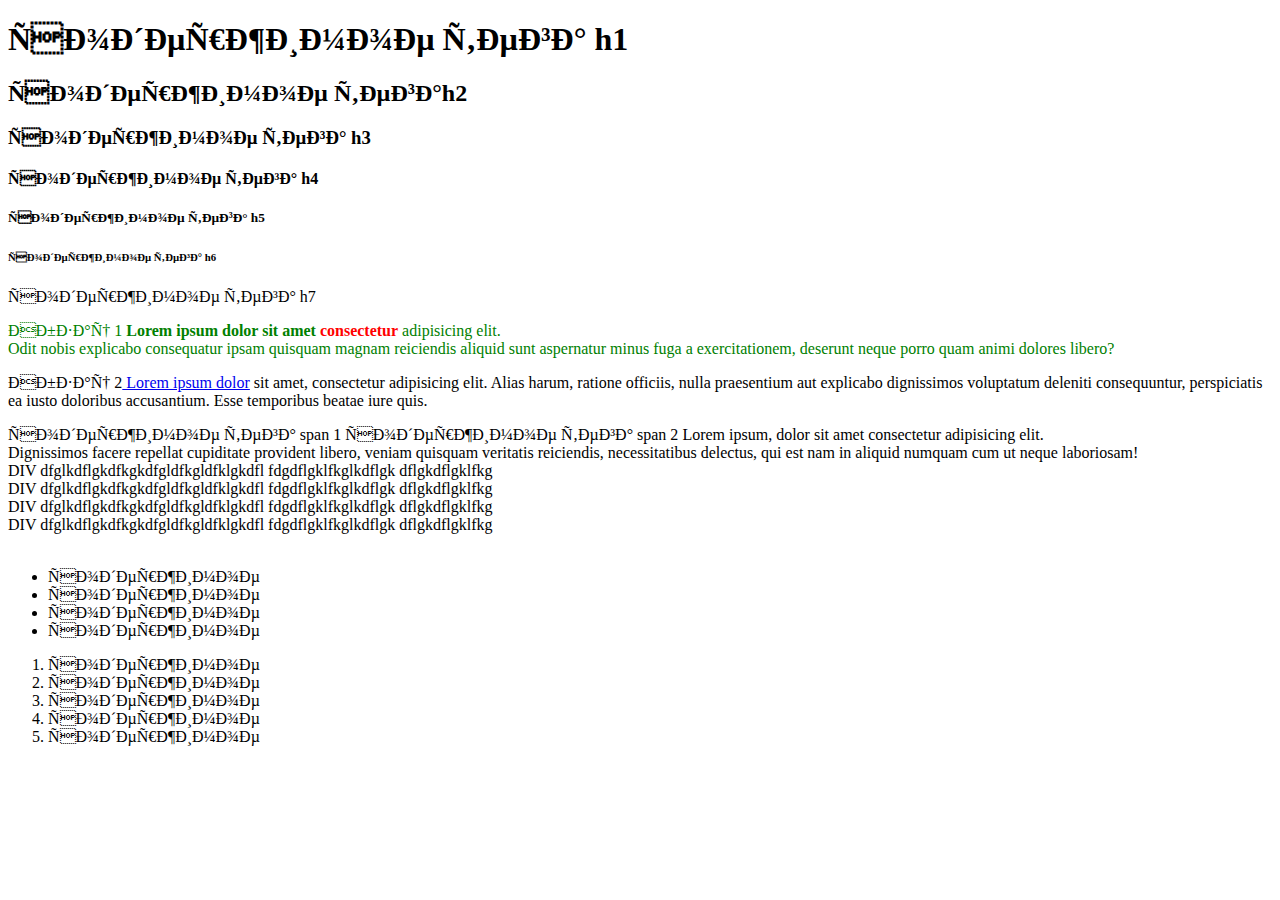
==== index.html @ 4f3d5e9c "first commit" ====
<!DOCTYPE html>

<html lang="ru">

  <head>
    <title>Знакрмство с HTML тегамию Часть 2</title>
    <meta http-equiv="content-type"content="text/html;charset=UTF-8/ ">
  </head>

  <body>
    
    <h1>содержимое тега h1</h1>
    <h2>содержимое тегаh2 </h2>
    <h3> содержимое тега h3</h3>
    <h4>содержимое тега h4 </h4>
    <h5>содержимое тега h5 </h5>
    <h6>содержимое тега h6 </h6>
    <h7>содержимое тега h7 </h7>

    <p style="color: green">Абзац 1 <b>Lorem ipsum dolor sit amet</b> <span style="color:red;font-weight: 900;">consectetur</span> adipisicing elit.<br/> Odit nobis explicabo consequatur ipsam quisquam magnam reiciendis aliquid sunt aspernatur minus fuga a exercitationem, deserunt neque porro quam animi dolores libero?</p>
    <p>Абзац 2<a target="_blank" href="http://google.com"> Lorem ipsum dolor</a> sit amet, consectetur adipisicing elit. Alias harum, ratione officiis, nulla praesentium aut explicabo dignissimos voluptatum deleniti consequuntur, perspiciatis ea iusto doloribus accusantium. Esse temporibus beatae iure quis.</p>
     
    <span>содержимое тега span 1</span>
    <span>содержимое тега span 2</span>
    <span>Lorem ipsum, dolor sit amet consectetur adipisicing elit.<br/> Dignissimos facere repellat cupiditate provident libero, veniam quisquam veritatis reiciendis, necessitatibus delectus, qui est nam in aliquid numquam cum ut neque laboriosam!</span>
  
    <div>DIV dfglkdflgkdfkgkdfgldfkgldfklgkdfl fdgdflgklfkglkdflgk dflgkdflgklfkg</div>
    <div>DIV dfglkdflgkdfkgkdfgldfkgldfklgkdfl fdgdflgklfkglkdflgk dflgkdflgklfkg</div>
    <div>DIV dfglkdflgkdfkgkdfgldfkgldfklgkdfl fdgdflgklfkglkdflgk dflgkdflgklfkg</div>
    <div>DIV dfglkdflgkdfkgkdfgldfkgldfklgkdfl fdgdflgklfkglkdflgk dflgkdflgklfkg</div>

    <img src="img/ford-focus-rs-limited-edition-2017-blue-1.webp"alt="" />  
  
    <ul>
      <li>содержимое</li>  
      <li>содержимое</li>
      <li>содержимое</li>
      <li>содержимое</li>
    </ul>
    <ol> 
      <li>содержимое</li>
      <li>содержимое</li>
      <li>содержимое</li>
      <li>содержимое</li>
      <li>содержимое</li>
    </ol>
  </body>
</html>
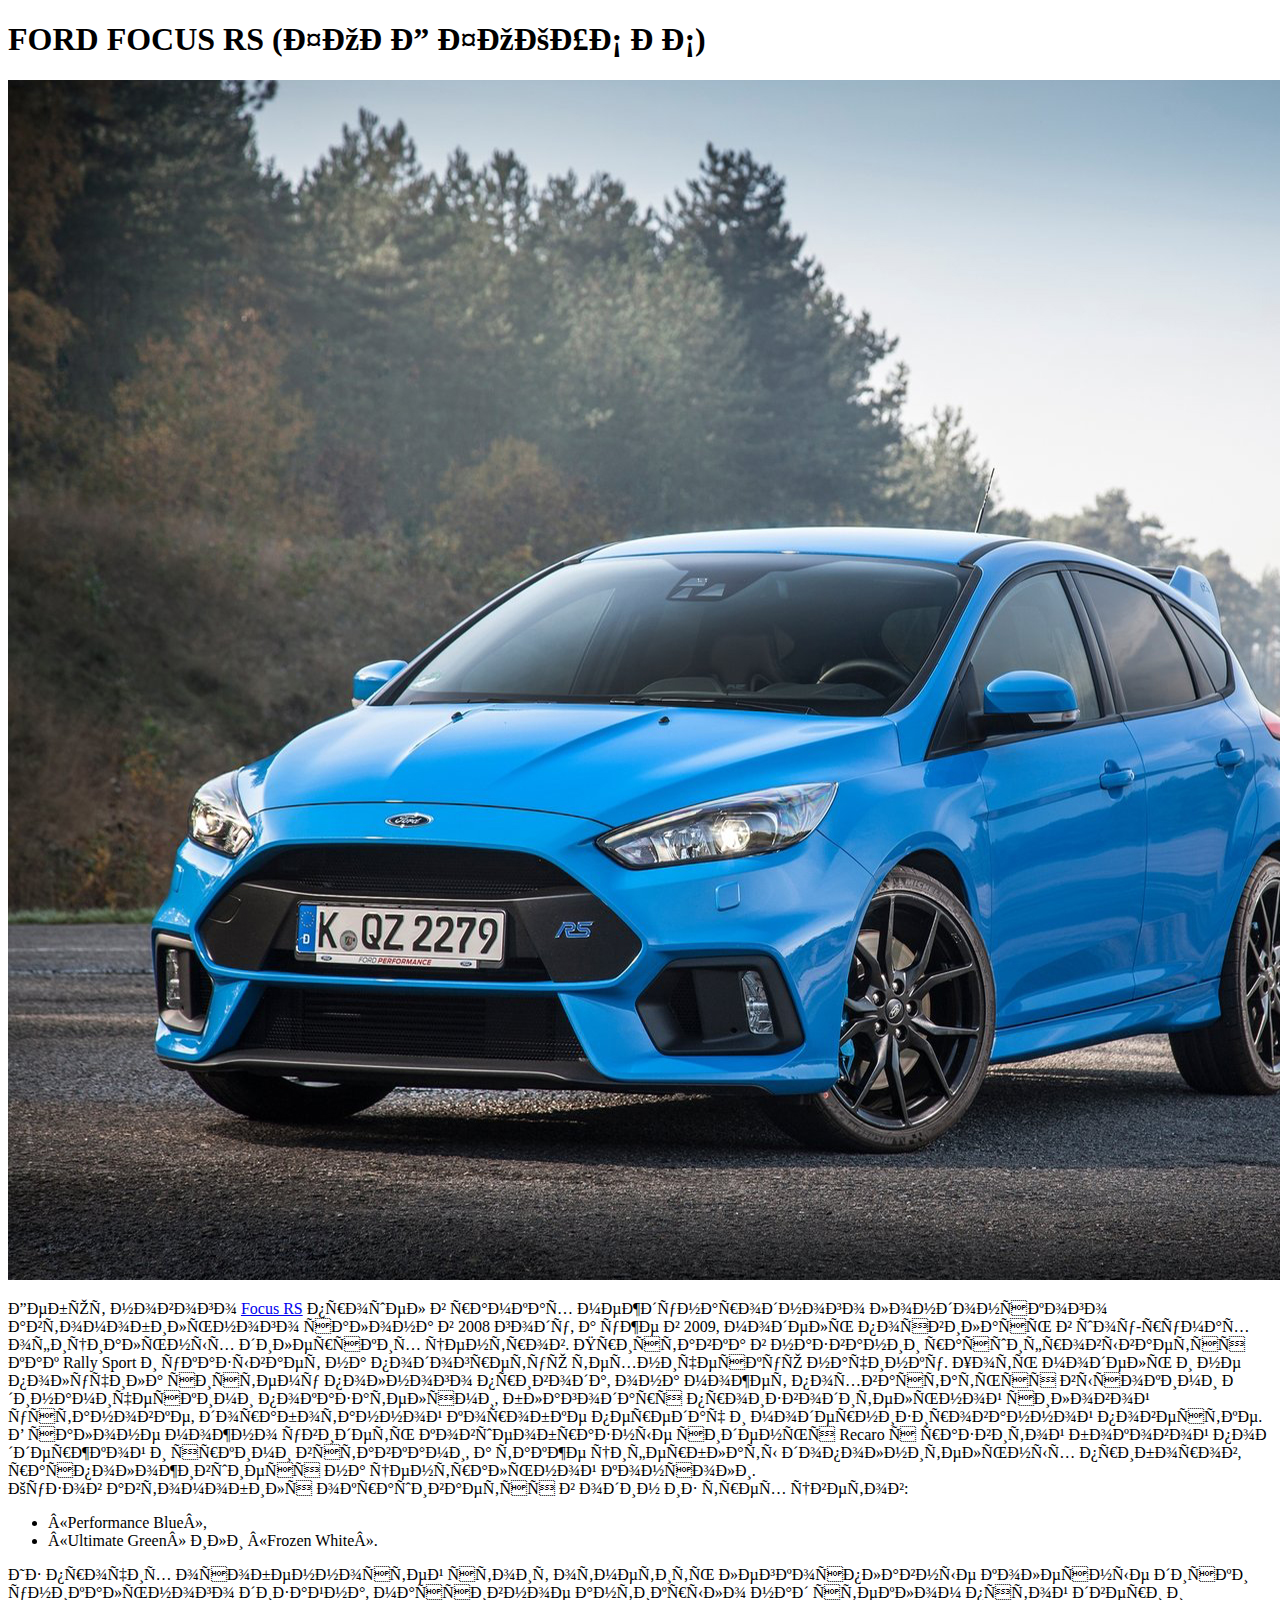
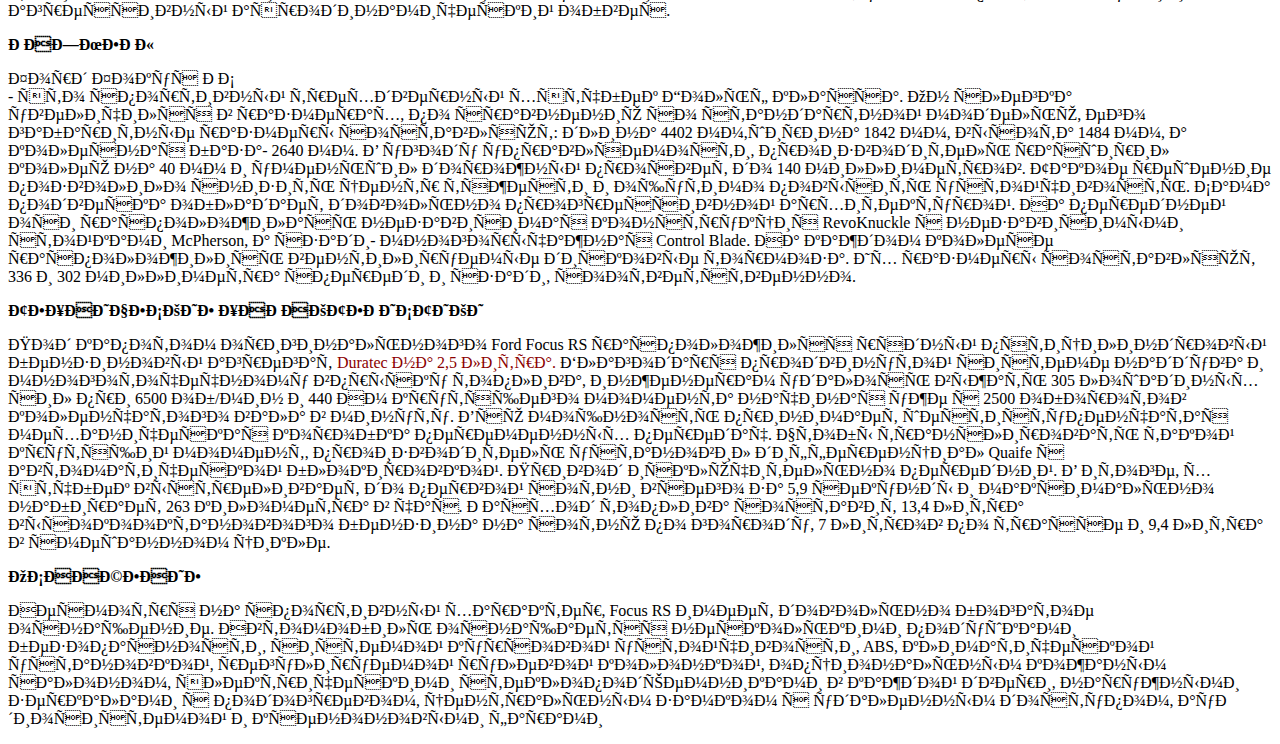
==== commit e64ff993: "Commit for Ford main page" ====
--- a/index.html
+++ b/index.html
@@ -1,48 +1,43 @@
+
 <!DOCTYPE html>
 
 <html lang="ru">
 
   <head>
-    <title>Знакрмство с HTML тегамию Часть 2</title>
+    
+    <title> Focus RS </title>
+
     <meta http-equiv="content-type"content="text/html;charset=UTF-8/ ">
   </head>
 
   <body>
+   <h1>FORD FOCUS RS (ФОРД ФОКУС РС) </h1>
     
-    <h1>содержимое тега h1</h1>
-    <h2>содержимое тегаh2 </h2>
-    <h3> содержимое тега h3</h3>
-    <h4>содержимое тега h4 </h4>
-    <h5>содержимое тега h5 </h5>
-    <h6>содержимое тега h6 </h6>
-    <h7>содержимое тега h7 </h7>
-
-    <p style="color: green">Абзац 1 <b>Lorem ipsum dolor sit amet</b> <span style="color:red;font-weight: 900;">consectetur</span> adipisicing elit.<br/> Odit nobis explicabo consequatur ipsam quisquam magnam reiciendis aliquid sunt aspernatur minus fuga a exercitationem, deserunt neque porro quam animi dolores libero?</p>
-    <p>Абзац 2<a target="_blank" href="http://google.com"> Lorem ipsum dolor</a> sit amet, consectetur adipisicing elit. Alias harum, ratione officiis, nulla praesentium aut explicabo dignissimos voluptatum deleniti consequuntur, perspiciatis ea iusto doloribus accusantium. Esse temporibus beatae iure quis.</p>
-     
-    <span>содержимое тега span 1</span>
-    <span>содержимое тега span 2</span>
-    <span>Lorem ipsum, dolor sit amet consectetur adipisicing elit.<br/> Dignissimos facere repellat cupiditate provident libero, veniam quisquam veritatis reiciendis, necessitatibus delectus, qui est nam in aliquid numquam cum ut neque laboriosam!</span>
-  
-    <div>DIV dfglkdflgkdfkgkdfgldfkgldfklgkdfl fdgdflgklfkglkdflgk dflgkdflgklfkg</div>
-    <div>DIV dfglkdflgkdfkgkdfgldfkgldfklgkdfl fdgdflgklfkglkdflgk dflgkdflgklfkg</div>
-    <div>DIV dfglkdflgkdfkgkdfgldfkgldfklgkdfl fdgdflgklfkglkdflgk dflgkdflgklfkg</div>
-    <div>DIV dfglkdflgkdfkgkdfgldfkgldfklgkdfl fdgdflgklfkglkdflgk dflgkdflgklfkg</div>
-
-    <img src="img/ford-focus-rs-limited-edition-2017-blue-1.webp"alt="" />  
-  
-    <ul>
-      <li>содержимое</li>  
-      <li>содержимое</li>
-      <li>содержимое</li>
-      <li>содержимое</li>
-    </ul>
-    <ol> 
-      <li>содержимое</li>
-      <li>содержимое</li>
-      <li>содержимое</li>
-      <li>содержимое</li>
-      <li>содержимое</li>
-    </ol>
-  </body>
-</html>
+    <img src="img/ford_focus-rs.jpg" >
+  <p>
+    <span>Дебют нового 
+      <a href="https://www.cargurus.com/Cars/l-Used-Ford-Focus-RS-Omaha-d2402_L20597"> Focus RS</a>
+    </span> 
+    прошел в рамках международного лондонского автомобильного салона в 2008 году, а уже в 2009, модель появилась в шоу-румах официальных дилерских центров. Приставка в названии расшифровывается как Rally Sport и указывает на подогретую техническую начинку. Хоть модель и не получила систему полного привода, она может похвастаться высокими динамическими показателями, благодаря производительной силовой установке, доработанной коробке передач и модернизированной повестке. В салоне можно увидеть ковшеобразные сиденья Recaro с развитой боковой поддержкой и яркими вставками, а также циферблаты дополнительных приборов, расположившиеся на центральной консоли.<br> Кузов автомобиля окрашивается в один из трех цветов: 
+  </p>
+  <ul>
+    <li>«Performance Blue»,</li>
+    <li> «Ultimate Green» или «Frozen White».</li>
+  </ul>
+      <p>
+        Из прочих особенностей стоит отметить легкосплавные колесные диски уникального дизайна, массивное антикрыло над стеклом пятой двери и агрессивный аэродинамический обвес.</span>
+      </p>
+    <b>РАЗМЕРЫ </b>
+   <p>
+      <section>Форд Фокус РС</section>- это спортивный трехдверный хэтчбек Гольф класса. Он слегка увеличился в размерах, по сравнению со стандартной моделью, его габаритные размеры составляют: длина 4402 мм,ширина 1842 мм, высота 1484 мм, а колесная база- 2640 мм. В угоду управляемости, производитель расширил колею на 40 мм и уменьшил дорожный просвет до 140 миллиметров. Такое решение позволило снизить центр тяжести и ощутимо повысить устойчивость. Сама подвеска обладает довольно прогрессивной архитектурой. На передней оси расположилась независимая конструкция RevoKnuckle с независимыми стойками McPherson, а сзади- многорычажная Control Blade. На каждом колесе расположились вентилируемые дисковые тормоза. Их размеры составляют 336 и 302 миллиметра спереди и сзади, соответственно.
+   </P>
+  <b>ТЕХНИЧЕСКИЕ ХАРАКТЕРИСТИКИ</b> 
+   <p>
+     Под капотом оригинального Ford Focus RS расположился рядный пятицилиндровый бензиновый агрегат <span style="color:darkred;"> Duratec на 2,5 литра.</span> Благодаря продвинутой системе наддува и многоточечному впрыску топлива, инженерам удалось выжать 305 лошадиных сил при 6500 об/мин и 440 Нм крутящего момента начиная уже с 2500 оборотов коленчатого вала в минуту. Всю мощность принимает шестиступенчатая механическая коробка переменных передач. Чтобы транслировать такой крутящий момент, производитель установил дифференциал Quaife с автоматической блокировкой. Привод исключительно передний. В итоге, хэтчбек выстреливает до первой сотни всего за 5,9 секунды и максимально набирает 263 километра в час. Расход топлива составит 13,4 литра высокооктанового бензина на сотню по городу, 7 литров по трассе и 9,4 литра в смешанном цикле.
+   </p>
+   <b>ОСНАЩЕНИЕ</b>
+   <p>
+      Несмотря на спортивный характер, Focus RS имеет довольно богатое оснащение. Автомобиль оснащается несколькими подушками безопасности, системой курсовой устойчивости, ABS, климатической установкой, регулируемой рулевой колонкой, опциональным кожаным салоном, электрическими стеклоподъемниками в каждой двери, наружными зеркалами с подогревом, центральным замком с удаленным доступом, аудиосистемой и ксеноновыми фарами
+    </p>
+</body> 
+ </html>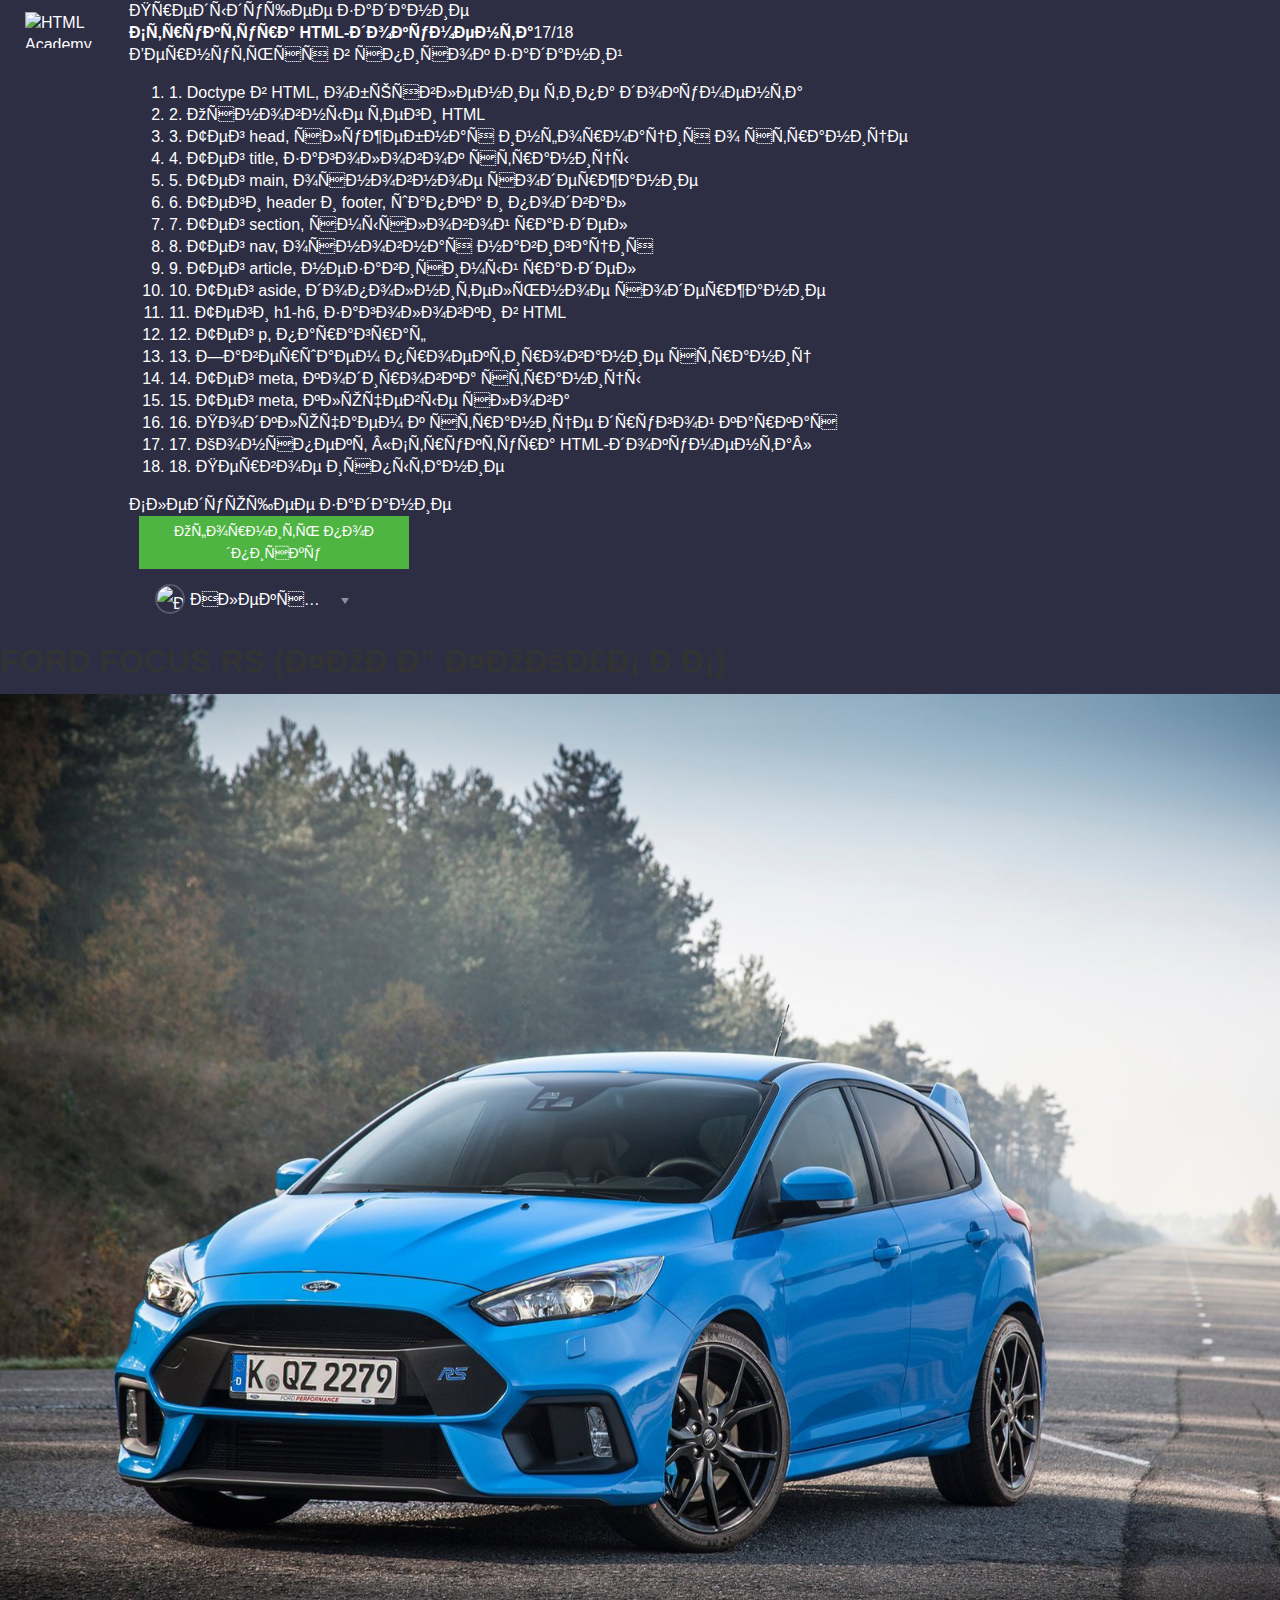
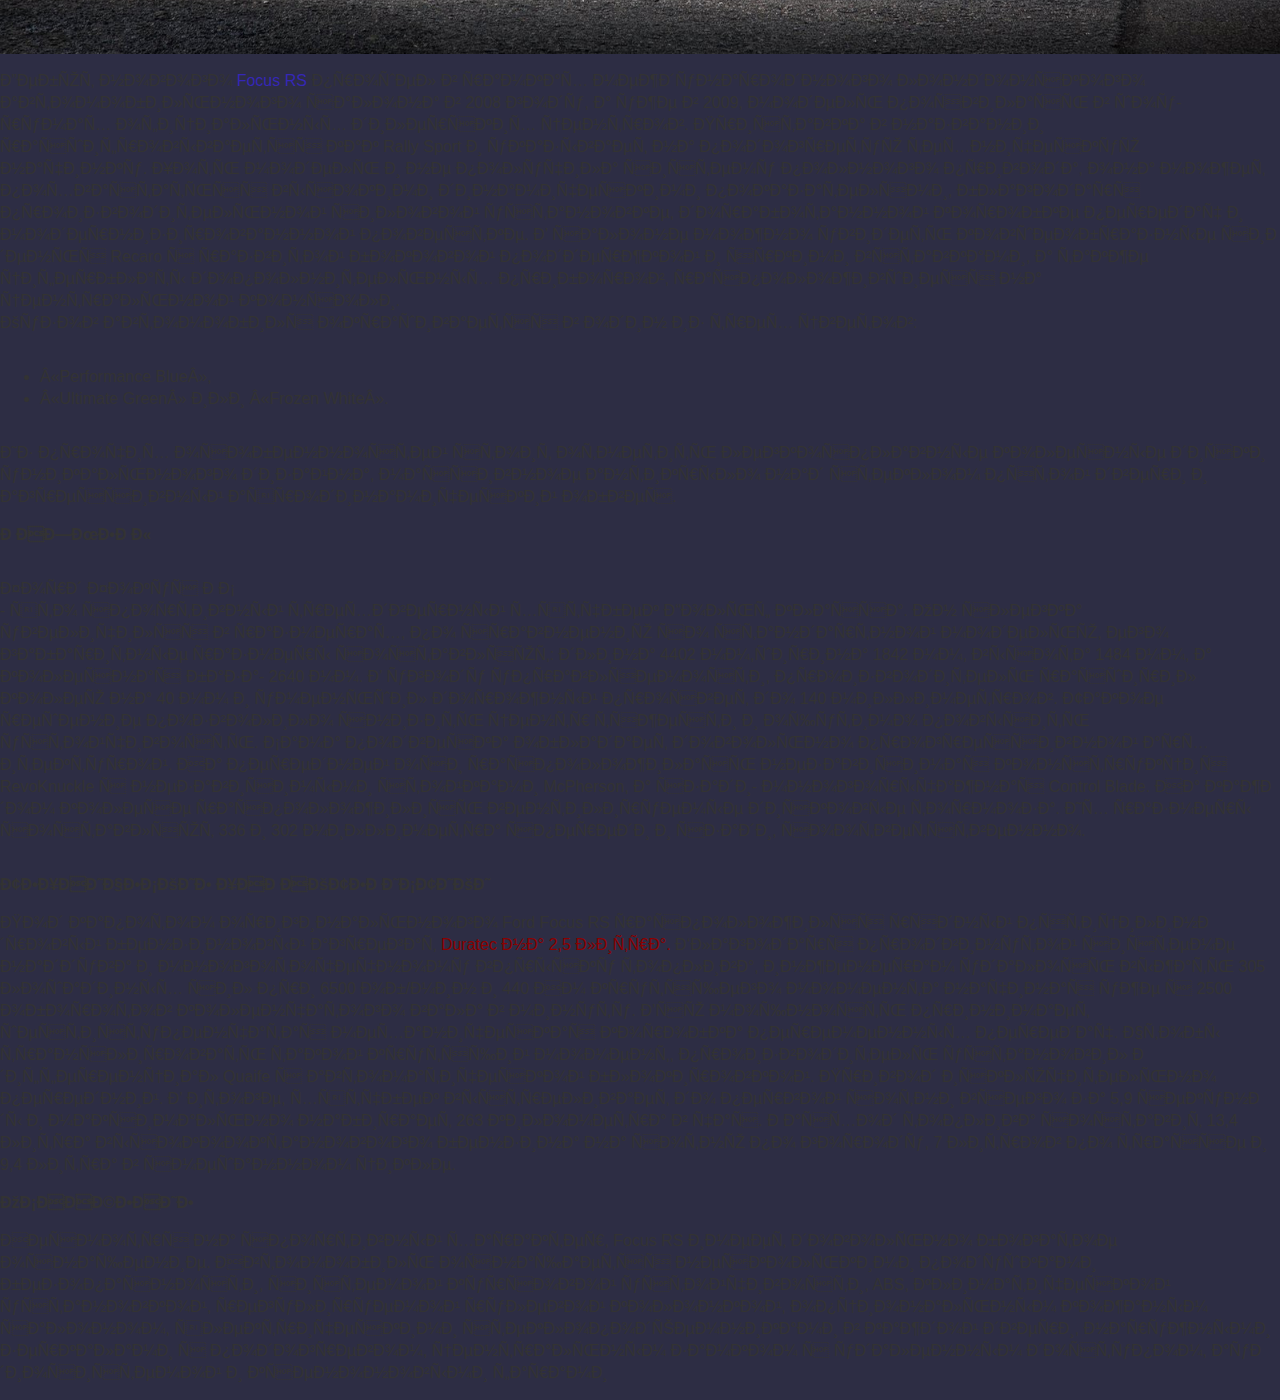
==== commit e49e1d29: "Add Header from HtmlAcademy with core styles" ====
--- a/index.html
+++ b/index.html
@@ -8,9 +8,13 @@
     <title> Focus RS </title>
 
     <meta http-equiv="content-type"content="text/html;charset=UTF-8/ ">
+    <link rel="stylesheet" href="css/core.css">
   </head>
 
   <body>
+    <header class="page-header page-header--course"><div class="page-header__inner"><div class="page-header__top"><a class="page-header__logo" href="/" aria-label="На главную HTML Academy"><img src="https://assets.htmlacademy.ru/img/logo--small.svg?cs=1218aec0be4a5f23db79ad29a14e30f7f9fb9a25" width="24" height="36" alt="HTML Academy"></a><nav class="main-nav main-nav--course" role="navigation"><div class="course-nav main-nav__course-nav"><a class="course-nav__item course-nav__button course-nav__button--prev" href="/courses/299/run/16">Предыдущее задание</a><div class="course-nav__item course-nav__list course-nav__item--toggle course-nav__list--collapsed"><b class="course-nav__title">Структура HTML-документа</b><span class="course-nav__stat">17/18</span><div class="course-nav__contents"><a class="course-nav__contents-link" href="/courses/299">Вернуться в&nbsp;список заданий</a><ol class="course-nav__contents-list"><li class="course-nav__contents-item course-nav__contents-item--passed"><a href="/courses/299/run/1">1.&nbsp;Doctype в&nbsp;HTML, объявление типа документа</a></li><li class="course-nav__contents-item course-nav__contents-item--passed"><a href="/courses/299/run/2">2.&nbsp;Основные теги HTML</a></li><li class="course-nav__contents-item course-nav__contents-item--passed"><a href="/courses/299/run/3">3.&nbsp;Тег head, служебная информация о&nbsp;странице</a></li><li class="course-nav__contents-item course-nav__contents-item--passed"><a href="/courses/299/run/4">4.&nbsp;Тег title, заголовок страницы</a></li><li class="course-nav__contents-item course-nav__contents-item--passed"><a href="/courses/299/run/5">5.&nbsp;Тег main, основное содержание</a></li><li class="course-nav__contents-item course-nav__contents-item--passed"><a href="/courses/299/run/6">6.&nbsp;Теги header и&nbsp;footer, шапка и&nbsp;подвал</a></li><li class="course-nav__contents-item course-nav__contents-item--passed"><a href="/courses/299/run/7">7.&nbsp;Тег section, смысловой раздел</a></li><li class="course-nav__contents-item course-nav__contents-item--passed"><a href="/courses/299/run/8">8.&nbsp;Тег nav, основная навигация</a></li><li class="course-nav__contents-item course-nav__contents-item--passed"><a href="/courses/299/run/9">9.&nbsp;Тег article, независимый раздел</a></li><li class="course-nav__contents-item course-nav__contents-item--passed"><a href="/courses/299/run/10">10.&nbsp;Тег aside, дополнительное содержание</a></li><li class="course-nav__contents-item course-nav__contents-item--passed"><a href="/courses/299/run/11">11.&nbsp;Теги h1-h6, заголовки в&nbsp;HTML</a></li><li class="course-nav__contents-item course-nav__contents-item--passed"><a href="/courses/299/run/12">12.&nbsp;Тег p, параграф</a></li><li class="course-nav__contents-item course-nav__contents-item--passed"><a href="/courses/299/run/13">13.&nbsp;Завершаем проектирование страниц</a></li><li class="course-nav__contents-item course-nav__contents-item--passed"><a href="/courses/299/run/14">14.&nbsp;Тег meta, кодировка страницы</a></li><li class="course-nav__contents-item course-nav__contents-item--passed"><a href="/courses/299/run/15">15.&nbsp;Тег meta, ключевые слова</a></li><li class="course-nav__contents-item course-nav__contents-item--passed"><a href="/courses/299/run/16">16.&nbsp;Подключаем к&nbsp;странице другой каркас</a></li><li class="course-nav__contents-item course-nav__contents-item--current"><a href="/courses/299/run/17">17.&nbsp;Конспект «Структура HTML-документа»</a></li><li class="course-nav__contents-item"><a href="/courses/299/run/18">18.&nbsp;Первое испытание</a></li></ol></div></div><a class="course-nav__item course-nav__button course-nav__button--next" href="/courses/299/run/18">Следующее задание</a></div><div class="main-nav__subscription"><a class="button button--green button--small" href="https://htmlacademy.ru/pricing">
+                              Оформить подписку
+              </a></div><ul class="main-nav__list main-nav__list--user "><li class="main-nav__item main-nav__item--user main-nav__item--dropdown"><a class="main-nav__link main-nav__link--user" href="https://htmlacademy.ru/profile/id1614761" title="Алексей Савченко" itemprop="url"><img class="main-nav__avatar" src="https://assets.htmlacademy.ru/img/unknown-raccoon.svg?cs=190c24a11a63eea804d94cfdefce4a767dccd66f" alt="Алексей Савченко"><span class="main-nav__username">Алексей Савченко</span></a><ul class="main-nav__list main-nav__list--lvl2"><li class="main-nav__item" itemprop="name"><a class="main-nav__link" href="https://htmlacademy.ru/profile/settings" title="Настройки" itemprop="url"><span class="main-nav__icon"><svg aria-hidden="true" width="16" height="16"><use xlink:href="/img/sprites/general.svg?cs=5b8b90912aed9378c9a5aa5883ac1c48f1cb5d9f#settings"></use></svg></span>Настройки</a></li><li class="main-nav__item main-nav__item--login" itemprop="name"><a class="main-nav__link" href="https://htmlacademy.ru/logout?redirect_url=https://htmlacademy.ru/courses/299/run/17" title="Выйти" itemprop="url"><span class="main-nav__icon"><svg aria-hidden="true" width="16" height="16"><use xlink:href="/img/sprites/general.svg?cs=5b8b90912aed9378c9a5aa5883ac1c48f1cb5d9f#logout"></use></svg></span>Выйти</a></li></ul></li></ul></nav></div></div></header>
    <h1>FORD FOCUS RS (ФОРД ФОКУС РС) </h1>
     
     <img src="img/ford_focus-rs.jpg" >
--- a/css/core.css
+++ b/css/core.css
@@ -0,0 +1 @@
+@keyframes rotation{0%{transform:rotate(0deg)}to{transform:rotate(359deg)}}html{line-height:1.15;-webkit-text-size-adjust:100%;box-sizing:border-box;height:100%;font-size:10px;-webkit-tap-highlight-color:transparent}body{margin:0;display:flex;flex-direction:column;justify-content:space-between;min-width:320px;min-height:100vh;font-size:14px;line-height:1.375em;font-family:"Muller","Arial",sans-serif;color:#333;word-wrap:break-word;background-color:#2d2d44}details,main{display:block}h1{font-size:2em;margin:.67em 0}hr{box-sizing:content-box;height:0;overflow:visible}code,kbd,pre,samp{font-family:monospace,monospace;font-size:1em}a{background-color:transparent;color:#3527b6;text-decoration:none}abbr[title]{border-bottom:none;-webkit-text-decoration:underline dotted;text-decoration:underline dotted}b,strong{font-weight:bolder}small{font-size:80%}sub,sup{font-size:75%;line-height:0;position:relative;vertical-align:baseline}sub{bottom:-.25em}sup{top:-.5em}img{border-style:none;max-width:100%;height:auto}button,input,optgroup,select,textarea{font-family:inherit;font-size:100%;line-height:1.15;margin:0}button,input{overflow:visible}button,select{text-transform:none}[type=button],[type=reset],[type=submit],button{-webkit-appearance:button}[type=button]::-moz-focus-inner,[type=reset]::-moz-focus-inner,[type=submit]::-moz-focus-inner,button::-moz-focus-inner{border-style:none;padding:0}[type=button]:-moz-focusring,[type=reset]:-moz-focusring,[type=submit]:-moz-focusring,button:-moz-focusring{outline:1px dotted ButtonText}fieldset{padding:.35em .75em .625em}legend{color:inherit;display:table;max-width:100%;white-space:normal}progress{vertical-align:baseline}textarea{overflow:auto}[type=checkbox],[type=radio],legend{box-sizing:border-box;padding:0}[type=number]::-webkit-inner-spin-button,[type=number]::-webkit-outer-spin-button{height:auto}[type=search]{-webkit-appearance:textfield;outline-offset:-2px}[type=search]::-webkit-search-decoration{-webkit-appearance:none}::-webkit-file-upload-button{-webkit-appearance:button;font:inherit}summary{display:list-item}[hidden],template{display:none}@font-face{font-weight:400;font-family:"Muller";font-style:normal;font-display:swap;src:url(/fonts/2DF5B4_F_0.woff2) format("woff2"),url(/fonts/2DF5B4_F_0.woff) format("woff")}@font-face{font-weight:400;font-family:"Muller";font-style:italic;font-display:optional;src:url(/fonts/Lato-Italic.woff2) format("woff2"),url(/fonts/Lato-Italic.woff) format("woff")}@font-face{font-weight:500;font-family:"Muller";font-style:normal;font-display:swap;src:url(/fonts/2DF5B4_D_0.woff2) format("woff2"),url(/fonts/2DF5B4_D_0.woff) format("woff")}@font-face{font-weight:500;font-family:"Muller";font-style:italic;font-display:optional;src:url(/fonts/Lato-MediumItalic.woff2) format("woff2"),url(/fonts/Lato-MediumItalic.woff) format("woff")}@font-face{font-weight:700;font-family:"Muller";font-style:normal;font-display:swap;src:url(/fonts/2DF5B4_2_0.woff2) format("woff2"),url(/fonts/2DF5B4_2_0.woff) format("woff")}@font-face{font-weight:700;font-family:"Muller";font-style:italic;font-display:optional;src:url(/fonts/Lato-HeavyItalic.woff2) format("woff2"),url(/fonts/Lato-HeavyItalic.woff) format("woff")}@font-face{font-weight:400;font-family:"Ubuntu Mono";font-style:normal;font-display:swap;src:url(/fonts/ubuntu-mono.woff2) format("woff2"),url(/fonts/ubuntu-mono.woff) format("woff")}@-ms-viewport{width:device-width}@viewport{width:device-width}.no-js [data-hidden=js]{display:block!important}.no-js [data-hidden=nojs]{display:none!important}html *,html ::after,html ::before{box-sizing:inherit}.link{color:#3527b6;text-decoration:none}.link:hover,a:hover{color:#302683;text-decoration:underline}.link:focus,a:focus{color:#302683;text-decoration:underline;outline:thin dotted;outline:5px auto -webkit-focus-ring-color}.link--green,.link--green:hover{color:#4eb543}.link--green:focus{color:#4eb543}.link--yellow,.link--yellow:hover{color:#f9b326}.link--yellow:focus{color:#f9b326}.link--disabled{color:#333;pointer-events:none}.text-link,.text-link:focus,.text-link:hover{color:inherit}.highlighted-link{font-weight:700}.highlighted-link,.highlighted-link:hover{color:#55ab55;text-decoration:none}.highlighted-link:focus{color:#55ab55;text-decoration:none}.highlighted-link[href]:focus,.highlighted-link[href]:hover{color:#3b753b;text-decoration:underline}.hidden{display:none!important}.sr-only{position:absolute;width:1px;height:1px;margin:-1px;padding:0;border:0;clip:rect(0,0,0,0);-webkit-clip-path:inset(100%);clip-path:inset(100%)}.overflow-hidden,.sr-only{overflow:hidden}.white-background{background-color:#fff}.light-border,.thumbnail{padding:2px;border:1px solid #e8e8e8}.thumbnail{display:inline-block;vertical-align:baseline}.fixed-aspect-ratio{position:relative;width:100%;height:0;padding-bottom:56.25%}.fixed-aspect-ratio iframe,.fixed-aspect-ratio video{position:absolute;top:0;left:0;width:100%;height:100%}.video-container{width:100%;margin:0 auto 3em}.mobile{display:block}.desktop,.no-js .lozad{display:none}.word-wrap{white-space:pre-wrap;word-break:break-word;word-wrap:break-word}.text-ad{display:none!important}.m-call-tracking-widget div{display:inherit}picture.lozad{display:block;min-height:5rem}.page-content{flex-grow:1;flex-shrink:0;min-height:350px;overflow-x:hidden;background-color:#fff}.page-content__inner{display:block;width:100%;max-width:1440px;margin:0 auto;padding-right:25px;padding-left:25px;position:relative;padding-top:1px}.page-content__inner>.text-container:last-child{padding-bottom:40px}.page-content__inner--s{display:block;width:100%;max-width:1200px;margin:0 auto;padding-right:25px;padding-left:25px}.page-content__inner--no-relative{position:static}.page-content__left{position:static;z-index:1;min-height:333px}.page-content__right-top{margin-right:-25px;margin-left:-25px;padding:0 25px;color:#fff;background:#474765}.page-content__right-top-btn{position:relative;display:inline-block;width:100%;padding:9px 0;font-weight:700;font-size:18px;line-height:1.4;text-align:left;color:#fff;background:0 0;border:0;cursor:pointer}.page-content__right-top-btn svg{width:19px;height:14px;margin-right:11px;fill:#fff}.page-content__right-top-btn:hover{color:#8f8f9b;text-decoration:none}.page-content__right-top-btn:hover svg{fill:#8f8f9b}.page-content__aside{position:relative;margin-top:37px;font-size:14px;line-height:1.286}.page-content__aside h1{font-size:30px}.page-content__aside h2{font-size:20px}.page-content__aside h3,.page-content__aside h4,.page-content__aside h5,.page-content__aside h6{font-size:16px}.modal--criteria .modal__content h3,.modal--criteria .modal__content h4,.modal--criteria .modal__content h5,.modal--criteria .modal__content h6,.page-content__aside h2+table{margin-top:0}.page-content__aside-btns{margin:20px 0}.page-content__column{width:100%}.page-content--relative{position:relative}.page-content--gray{background-color:#f8f8f8}.page-content--static{padding-bottom:40px}.page-content--padding{padding-bottom:60px}.page-content--no-padding{padding-bottom:0}.page-content--auto-height{min-height:100%}.page-content--wide{display:flex}.page-content--wide .page-content__inner{max-width:2000px;padding-right:15px;padding-left:15px}.page-content--off-canvas{position:relative;width:100%;overflow:hidden}.page-content--off-canvas .page-content__left{padding-bottom:40px}.page-content--manage .page-content__inner{padding-top:0;padding-bottom:25px}.page-content--manage .page-content__left{min-height:120px;padding-bottom:25px}.page-content--tree .page-content__inner{padding-right:15px;padding-left:15px}.header-border{margin-bottom:27px;padding-bottom:.4em;border-bottom:3px solid #e8e8e8}.header-border__main,.show-modal .modal{display:block}.header-border__small{display:none;font-weight:400;font-size:16px}.header-border__additional{display:none}.header-border--top{margin-top:15px}.bordered-top-bottom{padding:15px 0;border-top:3px solid #e8e8e8;border-bottom:3px solid #e8e8e8}.bordered-all{padding:30px;border:3px solid #e8e8e8}.icon-arrows{width:67px;height:40px}.icon-arrows svg{position:absolute;top:0;left:0;width:100%;height:100%}.icon-arrows path{fill:none;stroke:currentColor;stroke-width:3;stroke-linecap:round;stroke-miterlimit:10}.icon-close{width:60px;height:60px;padding:0;font-size:0;background:0 0;border:0}.icon-close::after,.icon-close::before{content:"";position:absolute;top:50%;left:50%;width:20px;height:2px;background-color:gray;transform-origin:50% 50%}.icon-close::before{transform:translateX(-50%) rotate3d(0,0,1,45deg)}.icon-close::after{transform:translateX(-50%) rotate3d(0,0,1,-45deg)}.icon-close:focus::after,.icon-close:focus::before,.icon-close:hover::after,.icon-close:hover::before,.modal--full.modal--accelerator-project .modal__close:focus::after,.modal--full.modal--accelerator-project .modal__close:focus::before,.modal--full.modal--accelerator-project .modal__close:hover::after,.modal--full.modal--accelerator-project .modal__close:hover::before{background-color:#000}.icon-close--light::after,.icon-close--light::before{background-color:#fff}.icon-close--light:hover::after,.icon-close--light:hover::before{background-color:#d5d5d5}.icon-close--light:focus::after,.icon-close--light:focus::before{background-color:#d5d5d5}.icon-close--light:active::after,.icon-close--light:active::before{background-color:#aaa}.icon-status{display:inline-block;width:15px;height:15px;margin:0 3px;vertical-align:middle}.icon-status svg{display:block;width:15px;height:15px}.tooltip,.tooltip::after{position:absolute;z-index:1}.tooltip{padding:7px 25px 6px;color:#333;white-space:nowrap;background-color:#f8f8f8;filter:drop-shadow(1px 1px 2px rgba(0,0,0,.3))}.tooltip::after{content:"";bottom:-10px;left:50%;color:#f8f8f8;border:10px solid;border-right-width:5px;border-right-color:transparent;border-bottom-style:none;border-left-width:5px;border-left-color:transparent;transform:translateX(-50%)}.tooltip--short{padding:7px 15px 6px}.tooltip--to-top::after{content:"";top:-10px;bottom:auto;border-top-style:none;border-bottom-style:solid}.tooltip--light{background-color:#fff}.tooltip--light::after{color:#fff}.tooltip--notification{bottom:calc(100% + 15px);left:50%;z-index:5;width:100%;max-width:200px;font-size:inherit;line-height:1.4;white-space:normal;transform:translateX(-50%)}.crop-pic{position:relative;width:120px;height:120px;overflow:hidden;outline:1px solid #f8f8f8}.crop-pic img{position:absolute;top:50%;left:50%;width:100%;height:auto;transform:translate(-50%,-50%)}.modal{position:fixed;top:0;right:0;bottom:0;left:0;z-index:100;display:none;min-width:320px;font-size:14px;line-height:1.429;background:#fff}.modal .form__overline{margin-top:7px}.modal.modal--no-modal{position:static;display:block;min-width:270px;background-color:transparent}.modal.modal--no-modal .modal__inner{margin-top:0;margin-bottom:30px;padding-right:5px;padding-left:5px}.modal--criteria .modal__title svg,.modal.modal--no-modal .modal__close{display:none}.modal.modal--no-modal .modal__bottom-link{right:0;left:0}.modal--middle .modal__inner{width:100%;max-width:850px}.modal--left-aligned .modal__header{margin-bottom:10px;text-align:left}.modal__description{margin-bottom:30px;font-size:16px;line-height:22px}.modal__inner{width:100%;height:100%;margin:auto;padding:42px 25px 0;overflow-y:auto;background-color:#fff}.modal__wrapper{position:relative;min-height:100%;padding-bottom:75px}.modal__wrapper--no-btn-bottom{padding-bottom:25px}.modal__header{margin:0 0 30px;font-weight:700;font-size:30px;line-height:1.2;text-align:center;color:#333}.modal__social{display:flex;flex-wrap:wrap;justify-content:space-between;padding:0;list-style:none}.modal__social--three li{width:32%}.modal__social--four li{width:24%}.modal__social svg{fill:#fff}.modal__social-fb,.modal__social-gh,.modal__social-google,.modal__social-tw,.modal__social-vk{width:48%;margin:0 0 4%}.modal__social-fb a,.modal__social-gh a,.modal__social-google a,.modal__social-tw a,.modal__social-vk a{display:block;height:60px;line-height:56px;text-align:center}.modal__social-fb a svg,.modal__social-tw a svg,.modal__social-vk a svg{display:inline-block;width:32px;height:32px;vertical-align:middle}.modal__social-gh a svg,.modal__social-google a svg{display:inline-block;vertical-align:middle}.modal__social-small{margin-bottom:0}.modal__social-small a{height:40px;line-height:36px}.modal__social-small a svg{width:20px;height:20px}.modal__social-vk a{background-color:#4887c2}.modal__social-vk a:hover{background-color:#3771a7}.modal__social-vk a:focus{background-color:#3771a7}.modal__social-fb a{background-color:#486abe}.modal__social-fb a:hover{background-color:#3557ab}.modal__social-fb a:focus{background-color:#3557ab}.modal__social-tw a{background-color:#75ccf1}.modal__social-tw a:hover{background-color:#59acd0}.modal__social-tw a:focus{background-color:#59acd0}.modal__social-gh a{background-color:#35362d}.modal__social-gh a:hover{background-color:#262822}.modal__social-gh a:focus{background-color:#262822}.modal__social-gh a svg{width:78px;height:32px}.modal__social-google a{background-color:#4285f4}.modal__social-google a:hover{background-color:#218dd6}.modal__social-google a:focus{background-color:#218dd6}.modal__social-google a svg{width:30px;height:30px}.modal__social--small a{height:40px;line-height:38px}.modal__or{position:relative;margin-top:15px;margin-bottom:25px;text-align:center;color:#a0a0a0}.modal__or span{position:relative;z-index:2;display:inline-block;padding:0 14px;background-color:#fff}.modal__or::before{content:"";position:absolute;top:50%;left:0;z-index:1;width:100%;height:1px;background-color:#e8e8e8}.modal__forgot-password{text-align:right}.modal__close{position:absolute;top:-33px;right:-13px;z-index:2}.modal__bottom-link,.modal__footer{text-align:center;background-color:#f7f7f9}.modal__bottom-link{position:absolute;right:-25px;bottom:0;left:-25px;height:50px;font-size:16px;line-height:50px}.modal__footer{margin-right:-25px;margin-bottom:-75px;margin-left:-25px}.modal__footer-inner{padding-top:35px;padding-bottom:35px}.modal__footer-link{display:block;margin-top:15px;font-size:16px;line-height:22px}.modal__text{margin-top:15px;font-size:14px;line-height:1.286em;color:#a0a0a0}.modal__text-accent{margin-top:0;margin-bottom:20px;font-size:16px;line-height:1.375;color:#333}.modal__image{margin-bottom:15px}.modal__text--center{margin-top:20px;margin-bottom:20px}.modal__button--copy{display:none;width:100%;max-width:100%}.modal__link{display:block;font-size:16px;line-height:22px;color:#3f3ccb}.modal--criteria .modal__close{top:-30px;right:-30px}.modal--criteria .modal__inner{padding:30px}.modal--criteria .modal__title{margin:0 0 15px;padding-right:15px}.modal--criteria .modal__content{padding:15px 0}.modal--criteria .modal__content p{font-size:16px;line-height:26px}.modal--criteria .modal__content p:first-child{margin-top:0}.modal--log pre{padding:15px 20px}.modal__notice{text-align:center}.modal__notice--red{color:#e84e1b}.modal__notice--green{color:#4eb543}.modal--consultation-status .field--area{max-width:none;min-height:100px}.modal--consultation-status .radio-round__label{display:inline-block}.modal--consultation-status .button{margin-bottom:20px}.modal--up-consultation .form>.form__overline{margin-top:0;margin-bottom:10px;color:#e94e1b}.modal--up-consultation .grid{flex-wrap:wrap;margin-top:0}.modal--up-consultation .grid .form__group{flex-basis:50%}.modal--up-consultation .radio-button__text svg{margin-right:10px;vertical-align:text-bottom;fill:currentColor}.modal--up-consultation .radio-button__text--chat svg{vertical-align:top}.modal--up-consultation .radio-button__text--review svg{vertical-align:text-top}.modal--up-consultation .form__group--type .form__overline{font-size:12px}.modal--up-consultation .field--area{max-width:none;min-height:100px}.modal--up-consultation .radio-round__label{display:inline-block}.modal--up-consultation .button{margin-bottom:20px}.modal__wrapper.js-paywall{display:flex;flex-direction:column}.modal__wrapper.js-consulting .card{margin-bottom:10px}.modal__wrapper.js-consulting .card__profile{margin-bottom:0;padding-bottom:0}.modal__wrapper.js-consulting .card__schedule{margin-bottom:10px}.modal__wrapper.js-consulting .card__time{margin-bottom:0}.modal--confirm .modal__inner{max-width:400px}.modal--confirm .modal__wrapper{padding-bottom:42px}.modal--confirm .modal__caption{margin:0 0 30px;padding-top:30px;font-size:16px}.modal--confirm .button-group{display:flex;justify-content:space-between;margin:0}.modal--confirm .button-group .button{flex-basis:48%;margin:0}.modal--full.modal--accelerator-project .modal__inner{height:100%;padding:0}.modal--full.modal--accelerator-project .modal__close{top:0;right:0}.modal--full.modal--accelerator-project .accelerator-description{align-self:flex-start;width:100%;padding:0}.modal--accelerator-help .form__overline{margin-top:0;margin-bottom:3px}.modal--accelerator-help .button,.modal--consultation-response .modal__description{margin-bottom:20px}.modal--consultation-response .field--area{min-height:100px;margin-bottom:20px}.modal--async-apply .modal__header{margin-bottom:10px}.modal--async-apply .modal__form>p{margin-top:0;margin-bottom:30px}.main-nav li,.modal--async-apply .form__response{margin:0}.modal--study-goal .modal__header{margin-top:15px}.modal--study-goal .modal__close{top:-48px}.modal--orphus .modal__header{margin-bottom:20px}.modal--orphus .modal__text{margin:0 0 20px;padding-bottom:1px;font-size:16px;color:#333;white-space:normal}.modal--orphus mark{background-color:#fff475}.achievements-slider{position:relative;overflow:hidden}.modal--wide .modal__image-wrapper.achievements-slider{display:block}.achievements-slider__wrapper{position:relative;z-index:1;display:flex;transition:transform .25s}.achievements-slider__item{display:flex;flex-direction:column;align-items:center;width:100%;min-height:300px;-webkit-user-select:none;-moz-user-select:none;-ms-user-select:none;user-select:none}.achievements-slider__item .modal__achievement-name,.achievements-slider__item .modal__text-accent{visibility:hidden}.achievements-slider__item .modal__image{margin-top:85px;margin-bottom:85px}.achievements-slider__item--active .modal__achievement-name,.achievements-slider__item--active .modal__text-accent{visibility:visible}.achievements-slider__controls{position:absolute;bottom:0;z-index:2;width:100%;height:54px}.achievements-slider__control{position:absolute;display:block;width:54px;height:54px;padding:0;color:#e84e1b;background-color:transparent;border:0}.achievements-slider__control:hover{color:#302683}.achievements-slider__control:focus{color:#302683}.achievements-slider__control:disabled,.achievements-slider__control:disabled:hover{color:#ccc}.achievements-slider__control:disabled:focus{color:#ccc}.achievements-slider__control--prev{left:20px;transform:rotate(180deg)}.achievements-slider__control--next{right:20px}.modal--wide .modal__close{right:0}.modal--wide .modal__inner{padding-right:0;padding-left:0}.modal--wide .modal__wrapper{padding-bottom:35px}.modal--wide .modal__header{margin-bottom:12px}.modal--wide .modal__text-accent{max-width:461px;margin:0 auto}.modal--wide .modal__button{margin-top:20px}.modal--wide .modal__image-wrapper{position:relative;display:flex;justify-content:center;align-items:center;min-height:300px}.modal--wide .modal__image-wrapper::before{content:"";position:absolute;top:-220px;right:0;left:50%;z-index:0;display:block;width:744px;height:744px;margin:0 auto 0 -371px;background-image:url(/img/course-shines.svg);background-repeat:no-repeat;background-position:center;background-size:cover;animation:rotation 100s infinite linear}.modal--wide .modal__image-wrapper::after{content:"";position:absolute;bottom:0;left:0;z-index:0;display:block;width:100%;height:calc(100% - 300px);background:#fff}.modal--wide .modal__image-wrapper .modal__image,.page-header{position:relative;z-index:1}.modal--wide .modal__achievement-name{margin-top:25px;margin-bottom:5px}.modal--small .modal__wrapper{display:flex;justify-content:center;align-items:center;padding:0}.modal--small .modal__inner{padding:0}.modal--small .modal__close{top:-5px;right:0}.modal--small img{min-width:100%}.modal--full .modal__close{top:-50px;right:-20px}.field--select option,.modal--full .modal__wrapper{padding:0}.modal--full .modal__full-image{display:block;width:100%;height:auto}.page-header{z-index:11;min-height:60px;color:#fff;background-color:#2d2d44}.page-header:hover{z-index:12}.page-header:focus-within{z-index:12}.page-header a:not(.button){color:#fff}.page-header a:not(.button):hover{color:#8f8f9b;text-decoration:none}.page-header a:not(.button):focus{color:#8f8f9b;text-decoration:none}.page-header__inner{display:block;width:100%;max-width:1440px;margin:0 auto;padding-right:10px;padding-left:10px}.page-header__top{position:relative;z-index:2;display:flex;flex-direction:row;justify-content:flex-start}.page-header__logo{display:none;flex:0 0 auto;height:60px}.main-nav__list--adaptive .main-nav__item--logo .main-nav__link img,.page-header__logo img{display:block;width:80px;height:36px;margin:auto 0}.main-nav__list--adaptive .main-nav__item--logo .main-nav__link:focus img,.main-nav__list--adaptive .main-nav__item--logo .main-nav__link:hover img,.page-header__logo:focus img,.page-header__logo:hover img,span.main-nav__link:focus svg,span.main-nav__link:hover svg{opacity:.5}.page-header--newyear .page-header__logo img{height:40px}.show-main-nav{overflow:hidden}.main-nav{position:relative;flex:1 1 auto}.main-nav__trigger{position:absolute;top:0;right:-10px;display:flex;justify-content:center;align-items:center;box-sizing:content-box;width:30px;height:30px;padding:15px 10px;background:0 0;border:0;-webkit-user-select:none;-moz-user-select:none;-ms-user-select:none;user-select:none}.main-nav__trigger>span{position:relative;display:inline-block;width:30px;height:3px;vertical-align:bottom;background:#fff;transition:background .3s .5s}.main-nav__trigger>span::after,.main-nav__trigger>span::before{content:"";position:absolute;left:0;width:100%;height:3px;background:#fff;transform-origin:50% 50%;transition:top .3s .3s,transform .3s}.main-nav__trigger>span::before{top:10px}.main-nav__trigger>span::after{top:-10px}.no-js .main-nav__trigger>span,.show-main-nav .main-nav__trigger>span{background:0 0;transition:background .3s 0}.no-js .main-nav__trigger>span::after,.no-js .main-nav__trigger>span::before,.show-main-nav .main-nav__trigger>span::after,.show-main-nav .main-nav__trigger>span::before{top:0;transition:top .3s,transform .3s .5s}.no-js .main-nav__trigger>span::before,.show-main-nav .main-nav__trigger>span::before{transform:rotate3d(0,0,1,45deg)}.no-js .main-nav__trigger>span::after,.show-main-nav .main-nav__trigger>span::after{transform:rotate3d(0,0,1,-45deg)}.main-nav__dropdown{position:fixed;top:60px;right:0;bottom:0;left:0;z-index:20;display:none;min-width:320px;padding-top:15px;padding-right:10px;padding-left:10px;overflow-y:auto;background-color:rgba(45,45,68,.97);-webkit-overflow-scrolling:touch}.show-main-nav .main-nav__dropdown{display:block}.main-nav__list::after{content:"";display:table;clear:both}.main-nav__list{margin:0;padding:0;list-style:none;list-style-image:url([data-uri])}.main-nav__list--main .main-nav__item{float:left;width:100%}.main-nav__subscription{display:none;align-self:center;margin-left:auto;padding-left:10px}.main-nav__subscription .button{margin-left:auto}.main-nav__list--lvl2{margin-bottom:12px}.main-nav__list--lvl2 .main-nav__item.main-nav__item--divider{position:relative;padding-bottom:30px}.main-nav__list--lvl2 .main-nav__item.main-nav__item--divider::after{content:"";position:absolute;bottom:15px;left:30px;display:block;width:calc(100% - 60px);height:1px;background-color:rgba(255,255,255,.2)}.main-nav__list--lvl2 .main-nav__link{height:auto;padding-top:8px;padding-bottom:8px;line-height:1.375em}.main-nav__list--lvl2 .main-nav__item{float:left;width:100%;padding-left:30px;white-space:normal;border-bottom:0}.main-nav__item{position:relative;white-space:nowrap;border-bottom:1px solid #6c6c7c}.main-nav__item--active .main-nav__link svg{opacity:1}.main-nav__item--active .main-nav__avatar{border-color:#fff}.main-nav__list:last-child .main-nav__item:last-child{border-bottom-color:transparent}.main-nav__time{margin:0 .2em;font-size:.714em;color:#8f8f9b;text-transform:uppercase}.main-nav__item--user .main-nav__link{overflow:hidden;text-overflow:ellipsis}.main-nav__item--user .main-nav__list--lvl2 .main-nav__link{display:flex;align-items:center}.main-nav__item--user .main-nav__icon{display:flex;align-self:flex-start;margin-right:7px;padding-top:5px}.main-nav__item--dropdown{position:relative}.main-nav__icon{display:inline-block;margin-right:4px}.main-nav__link{display:block;float:left;width:100%;height:60px;padding:12px 0;font-size:18px;line-height:36px}span.main-nav__link{outline:0}span.main-nav__link:focus,span.main-nav__link:hover{color:#fff}span .main-nav__link{cursor:default}.main-nav__link:hover,span .main-nav__link:hover{color:#8f8f9b}.main-nav__link:focus,span .main-nav__link:focus{color:#8f8f9b}.main-nav__link:focus svg,.main-nav__link:hover svg,span .main-nav__link:focus svg,span .main-nav__link:hover svg{color:#fff;opacity:1}.main-nav__link:focus .main-nav__avatar,.main-nav__link:hover .main-nav__avatar{border-color:#fff}.main-nav__avatar,.main-nav__link svg,.social-links li{display:inline-block;vertical-align:middle}.main-nav__link svg{width:24px;height:24px;opacity:.5;fill:#fff}.main-nav__avatar{width:30px;height:30px;margin-right:5px;overflow:hidden;border:2px solid rgba(255,255,255,.2);border-radius:50%;transform:translate(0,-2px)}.show-main-nav .page-header,.show-main-nav body{position:fixed;width:100%}.show-main-nav .page-header--newyear-2019-final:hover,.show-main-nav .page-header--newyear-2019-first:hover{z-index:13}.main-nav__list--adaptive{display:flex;flex:10 1 auto;justify-content:space-between;padding-right:40px;padding-left:0}.main-nav__list--adaptive .main-nav__item{width:calc(33.33333% - 26.66667px);border:0}.main-nav__list--adaptive .main-nav__item--logo{width:80px}.main-nav__list--adaptive .main-nav__item--logo .main-nav__link{display:flex;flex:0 0 auto;height:60px;padding:0}.main-nav__list--adaptive .main-nav__link{margin:0;padding:15px 18px}.main-nav__list--adaptive .main-nav__icon{margin-right:0}.no-js .page-header--home .main-nav__dropdown::after{content:"";position:absolute;bottom:5px;left:-10px;z-index:-1;width:calc(100% + 20px);height:10px;background-color:transparent;box-shadow:0 6px 8px rgba(0,0,0,.15)}.no-js .main-nav__dropdown{position:relative;top:0;right:0;bottom:0;left:0;z-index:20;display:block;min-width:auto;margin:0;padding-right:0;padding-left:0;overflow-y:inherit;background-color:transparent}.no-js .main-nav__link{margin:0}.no-js .main-nav__list--lvl2 .main-nav__link{padding-top:5px;padding-bottom:5px;padding-left:0}.main-nav__avatar-notify{position:absolute;top:16px;left:15px;display:block;width:10px;height:10px;background-color:#e84e1b;border:2px solid rgba(45,45,68,.97);border-radius:6px}.social-links{display:flex;justify-content:flex-start;max-width:400px;margin:0;padding:0;list-style:none}.social-links li{margin:0}.social-links__link{display:block;width:32px;height:32px}.social-links__link svg{width:100%;height:100%;fill:#9696a2}.social-links__link:hover svg{fill:#3f3ccb}.social-links__link:focus svg{fill:#3f3ccb}.social-links__link:active svg{fill:#2e2c9c}.social-links--contrast .social-links__link{width:42px;height:42px}.page-footer__sk:hover svg path,.social-links--contrast .social-links__link:hover svg{fill:#f8f8f8}.page-footer__sk:focus svg path,.social-links--contrast .social-links__link:focus svg{fill:#f8f8f8}.social-links--contrast .social-links__link:active svg{fill:#d5d5d5}.social-links--contrast .social-links__link svg{pointer-events:none}.social-links--gutters li{margin-right:5px}.page-footer{padding:35px 0 5px;font-size:14px;line-height:1.286em;background-color:#2d2d44}.page-footer a{color:#fff}.page-footer,.page-footer a:hover{color:#9696a2}.page-footer a:focus{color:#9696a2}.page-footer .page-footer__logo{display:none}.page-footer__inner{display:block;width:100%;max-width:1440px;margin:0 auto;padding-right:15px;padding-left:15px}.page-footer__block-group{margin-bottom:30px}.page-footer__social{flex-grow:0;flex-shrink:0;flex-basis:100%;width:100%}.page-footer__social-links{flex-wrap:wrap;justify-content:space-around;max-width:100%;margin:0 auto 30px;padding:0}.page-footer__social-links li{margin-bottom:5px}.page-footer__social-links li:last-child{margin-right:0}.page-footer__item{display:table;width:100%;padding-bottom:25px;break-inside:avoid}.page-footer__item:last-child{padding-bottom:0}.page-footer__item--courses{grid-area:courses}.page-footer__item--professions{grid-area:professions}.page-footer__item--services{grid-area:services}.page-footer__item--intensives{grid-area:intensives;column-span:all}.page-footer__item--blog{grid-area:blog}.page-footer__item--information{grid-area:information}.page-footer__item--others{grid-area:others}.page-footer__item .page-footer__inner-item--divider{margin-bottom:20px}.page-footer__header{margin-top:0;margin-bottom:12px;font-weight:700;font-size:18px;line-height:1.167em;color:#fff;white-space:nowrap}a.page-footer__header{display:block;align-self:flex-start}.page-footer__list{margin:0;padding-left:0;list-style:none}.page-footer__list>li{margin-bottom:10px}.page-footer__list>li:last-child{margin-bottom:0}.page-footer__item-text{margin-bottom:15px}.page-footer__bottom{display:flex;flex-grow:0;flex-shrink:0;flex-basis:100%;flex-direction:row;flex-wrap:wrap;justify-content:center;width:100%;max-width:1000px;margin-right:auto;margin-left:auto}.page-footer__bottom a{color:#9696a2}.page-footer__bottom a:focus,.page-footer__bottom a:hover{color:#fff}.page-footer__bottom-links{display:flex;flex-direction:column;justify-content:space-between;align-items:baseline;width:100%;margin-bottom:25px;line-height:30px}.page-footer__copyright{width:60%;text-align:left}.page-footer__way-of-love{width:40%;text-align:right}.page-footer__way-of-love a{display:inline-block}.page-footer__way-of-love svg{width:91px;height:16px}.page-footer__form{display:flex;flex-wrap:wrap}.page-footer__form-field{flex:1 0 0;margin-right:5px;margin-bottom:15px}.page-footer__form-field input{display:inline-block;width:100%;padding:6px 12px;font-size:16px;line-height:1.42857143;vertical-align:top;color:#8f8f9b;background-color:transparent;border:2px solid #9696a2}.page-footer__form-field input:focus{color:#fff;border:2px solid #f8f8f8}.page-footer__form-submit{margin-bottom:15px}.page-footer__sk{display:none;width:111px;height:80px;margin-bottom:20px}.page-footer__sk--mobile{display:block;margin-top:20px;margin-bottom:0}.page-footer__sk svg{width:100%;height:100%}.page-footer__sk svg path{fill:#9696a2}.page-footer--tiny{padding:20px 0 5px}.page-footer--tiny .page-footer__inner a{line-height:1.7}.grid{display:flex;flex-direction:column}.grid__cell{flex-grow:1;flex-shrink:1}.grid__cell>:first-child{margin-top:0}.grid__cell *{max-width:100%}.grid--top{align-items:flex-start}.grid--bottom{align-items:flex-end}.grid--center{align-items:center}.grid--middle{justify-content:center}.grid--flex-cells>.grid__cell{display:flex}.grid--gutters{margin-top:-1em;margin-left:-1em}.grid--gutters>.grid__cell{padding-top:1em;padding-left:1em}.grid--offset{margin-bottom:1em}.grid--offset-large{margin-bottom:3em}.grid__cell--top{align-self:flex-start}.grid__cell--bottom{align-self:flex-end}.grid__cell--center{align-self:center}.grid__cell--order-1{order:1}.grid__cell--order-2{order:2}.grid__cell--order-3{order:3}.grid__cell--order-4{order:4}.grid--demo{margin-bottom:1em}.grid--demo .grid--demo{margin-bottom:0}.grid--demo .grid__demo-content{width:100%;margin:0;padding:1em;text-align:center;background-color:rgba(200,200,200,.4)}.form__group textarea,.grid--list,.radio-image-group .radio-button__text picture{display:block}.grid--list .grid__cell{display:block;max-width:100%}.grid--inverted-list{flex-direction:row;flex-wrap:wrap}.grid--inverted-list .grid__cell{flex:0 0 100%;max-width:100%}.grid--wrap{flex-wrap:wrap}.grid--links{flex-direction:row}.grid__link{padding:0 10px;font-size:20px}.grid__link:focus,.grid__link:hover{text-decoration:none}.grid__link-text{display:none}.grid__link-text-inner{display:none;font-weight:400}.grid--gutters>.grid__cell.padding-top-none{padding-top:0}.grid--fixed{flex-direction:row}.grid--fixed .grid__cell--fixed{flex-grow:0;flex-shrink:0}.grid--certificate-form{margin-top:20px}.checkbox,.grid--certificate-form .grid__cell img{display:inline-block;vertical-align:middle}.grid--certificate-form .form__group{text-align:left}.checkbox{position:relative;vertical-align:top;border:1px solid transparent}.checkbox__input{position:absolute;width:1px;height:1px;margin:-1px;padding:0;overflow:hidden;border:0;clip:rect(0,0,0,0);-webkit-clip-path:inset(100%);clip-path:inset(100%)}.checkbox__input:focus+.checkbox__text::before{outline:thin dotted;outline:5px auto -webkit-focus-ring-color}.checkbox__input:checked+.checkbox__text::before{background-color:#e84e1b;border:1px solid #e84e1b}.checkbox__input:checked+.checkbox__text::after{display:block}.checkbox__input:disabled:checked+.checkbox__text::before{background-color:#e8e8e8}.checkbox__input:disabled+.checkbox__text{color:#aaa;cursor:not-allowed}.checkbox__input:disabled+.checkbox__text::before{border-color:#e8e8e8}.checkbox--small .checkbox__text{padding-top:0;padding-bottom:0;padding-left:1.7em}.checkbox--small .checkbox__text::before{top:1px;width:16px;height:16px}.checkbox--small .checkbox__text::after{top:5px;left:4px;width:9px;height:6px;border-bottom-width:2px;border-left-width:2px}.checkbox--large .checkbox__text{padding-left:2.5em;font-weight:500;font-size:22px}.checkbox--large .checkbox__text::before{top:0;width:40px;height:40px}.checkbox--large .checkbox__text::after{top:11px;left:11px;width:17px;height:12px;border-bottom-width:4px;border-left-width:4px}.checkbox__text{position:relative;display:block;margin-right:1em;padding:.4em 0 .4em 3em}.checkbox__text::before{content:"";position:absolute;top:2px;left:0;width:30px;height:30px;border:1px solid #d5d5d5}.checkbox__text::after{content:"";position:absolute;top:11px;left:8px;display:none;width:15px;height:9px;border-bottom:3px solid #fff;border-left:3px solid #fff;transform:rotate(-50deg)}.checkbox__text:hover::before{border:1px solid #cb4417}.checkbox__text:focus::before{border:1px solid #cb4417}.checkbox--readonly .checkbox__input:disabled:checked+.checkbox__text::before{background-color:#ccc}.checkbox--readonly .checkbox__input:disabled+.checkbox__text{color:#333;cursor:auto}.checkbox--green .checkbox__input:checked+.checkbox__text::before{background-color:#4eb543}.checkbox--agreement .checkbox__text{display:flex;align-items:center;min-height:30px;padding-top:0;padding-bottom:0}.checkbox--agreement .checkbox__text::before{top:50%;transform:translateY(-50%)}.checkbox--agreement .checkbox__text::after{top:calc(50% - 3px);transform:translateY(-50%) rotate(-50deg)}.checkbox--agreement .checkbox__text span{padding-top:3px}.checkbox-group .checkbox{display:block;margin-bottom:8px}.field{width:100%;margin-right:1em;padding:.5em 1.1em;line-height:1.4;color:#333;background-color:#fff;border:1px solid #d5d5d5}.field:hover{border:1px solid #333}.field:focus{border:1px solid #333}.field::-webkit-input-placeholder{color:#a0a0a0}.field::-moz-placeholder{color:#a0a0a0;opacity:1}.field:-ms-input-placeholder{color:#a0a0a0}.field::-ms-clear{display:none}.field[disabled]{color:#e8e8e8;cursor:not-allowed;pointer-events:none}.field[disabled],.field[disabled]:hover{border-color:#e8e8e8}.field[disabled]:focus{border-color:#e8e8e8}.field[disabled]::-webkit-input-placeholder{color:#d5d5d5}.field[disabled]::-moz-placeholder{color:#d5d5d5}.field[disabled]:-ms-input-placeholder{color:#d5d5d5}.field--red{color:#d40101}.field--red,.field--red:hover{border-color:#d40101}.field--red:focus{border-color:#d40101}.field--area{min-height:125px;resize:vertical}.field--height{min-height:300px}.field--select{padding-right:1.7em;white-space:nowrap;border-radius:0;-webkit-appearance:none;-moz-appearance:none;appearance:none}.field--select::-ms-expand{display:none}.field--select,.field--text{height:40px}.field-wrapper{position:relative}.field-wrapper--select::after{content:"";position:absolute;top:50%;right:10px;width:0;height:0;border-width:6px 4px 0;border-style:solid;border-color:#e84e1b transparent transparent;transform:translateY(-50%);pointer-events:none}.field-wrapper--select-inline{display:inline-block;margin-right:1em;margin-bottom:1em;vertical-align:middle}.field-wrapper--select-inline:last-child{margin-right:0}.field--full-width,.field-wrapper--select-inline .field--select{margin-right:0}.field-wrapper--select-disabled::after{border-color:#a0a0a0 transparent transparent}.field--full-width,.field-wrapper--full-width{width:100%;max-width:none}.field+.toggle{margin-top:12px}.field--search{padding-right:30px;background-image:url(/img/icon_zoom.svg);background-repeat:no-repeat;background-position:calc(100% - 10px) 50%}.field--search::-ms-clear,.field--search::-ms-reveal{display:none;width:0;height:0}.field--search::-webkit-search-cancel-button,.field--search::-webkit-search-decoration,.field--search::-webkit-search-results-button,.field--search::-webkit-search-results-decoration{display:none}.file__input{position:absolute;width:1px;height:1px;margin:-1px;padding:0;overflow:hidden;border:0;clip:rect(0,0,0,0);-webkit-clip-path:inset(100%);clip-path:inset(100%)}.file__input:focus+.file__label{outline:thin dotted;outline:5px auto -webkit-focus-ring-color}.file__input:disabled+.file__label{color:#aaa;background-color:#fff;border-color:#e8e8e8;cursor:not-allowed}.file__label{overflow:hidden}.no-js .file__input{position:static;width:auto;height:auto;overflow:auto;opacity:1}.no-js .file__label{display:none}.ribbon{position:relative;display:inline-block;height:20px;padding:0 1em;font-weight:400;font-size:10px;line-height:20px;color:#fff;text-transform:uppercase;background-color:#e84e1b}.ribbon::after,.ribbon::before{content:"";position:absolute;right:-5px;width:0;height:0;border-style:solid}.ribbon::before{top:0;border-width:10px 5px 0;border-color:#e84e1b transparent transparent}.ribbon::after{bottom:0;border-width:0 5px 10px;border-color:transparent transparent #e84e1b}.ribbon__text{overflow:hidden;white-space:nowrap}.rouble svg{width:.75em;height:.75em;fill:currentColor}.radio-button-group{display:inline-flex;flex-wrap:wrap}.radio-button-group--vertical{display:flex;flex-direction:column}.radio-button{display:flex}.radio-button--small .radio-button__text{padding:.3em 1.1em;font-size:14px}.radio-button--large .radio-button__text{padding:1.15em 1.6em}.radio-button--extra-large .radio-button__text{padding:.65em 2.25em;font-size:22px}.radio-button--with-arrow,.radio-button--without-arrow{max-width:415px;margin-bottom:5px}.radio-button--with-arrow .radio-button__text{width:100%;margin:0;padding:13px 30px 13px 17px}.radio-button--with-arrow .radio-button__text::after{content:"";position:absolute;top:50%;right:20px;width:7px;height:7px;border:2px solid #333;border-bottom:none;border-left:none;transform:translateY(-50%) rotate(45deg)}.radio-button--with-arrow .radio-button__input:hover+.radio-button__text::after{border-color:#e84e1b}.radio-button--with-arrow .radio-button__input:checked+.radio-button__text::after{border-color:#fff}.radio-button--with-arrow .radio-button__input:disabled+.radio-button__text::after,.radio-round__input:disabled+.radio-round__label:hover::before{border-color:#ccc}.radio-button--without-arrow .radio-button__text{width:100%;margin:0;padding:13px 30px 13px 17px;white-space:normal}.radio-button__input{position:absolute;width:1px;height:1px;margin:-1px;padding:0;overflow:hidden;border:0;clip:rect(0,0,0,0);-webkit-clip-path:inset(100%);clip-path:inset(100%)}.radio-button__input:focus+.radio-button__text{outline:thin dotted;outline:5px auto -webkit-focus-ring-color}.radio-button__input:disabled+.radio-button__text{color:#aaa;border-color:#e8e8e8;cursor:not-allowed}.radio-button__input:checked+.radio-button__text{z-index:2;color:#fff;background-color:#e84e1b;border-color:#e84e1b}.radio-button__input:checked:disabled+.radio-button__text{background-color:#e8e8e8;border-color:#e8e8e8}.radio-button__text{position:relative;margin:-1px 0 0 -1px;padding:.5em 1.05em;line-height:1.4;white-space:nowrap;background-color:#fff;border:1px solid #d5d5d5}.radio-button__text:hover{z-index:1;color:#e84e1b;border-color:#e84e1b}.radio-button__text:focus{z-index:1;color:#e84e1b;border-color:#e84e1b}.radio-block{position:relative;display:block;color:#302683}.radio-block--standalone{width:100%;min-width:270px;max-width:400px;margin-bottom:35px}.radio-block__input{position:absolute;width:1px;height:1px;margin:-1px;padding:0;overflow:hidden;border:0;clip:rect(0,0,0,0);-webkit-clip-path:inset(100%);clip-path:inset(100%)}.radio-block__input:focus+.radio-block__body,.radio-round__input:focus+.radio-round__label::before{outline:thin dotted;outline:5px auto -webkit-focus-ring-color}.radio-block__body{position:relative;display:block;margin:0;padding:25px 20px;text-align:center;border:3px solid transparent;box-shadow:inset 0 0 0 1px #e8e8e8}input:checked~.radio-block__body{box-shadow:inset 0 0 0 3px #e84e1b}.radio-block__body .ribbon{position:absolute;top:27px;left:0;min-width:27px}.radio-block__body .ribbon__text{display:none}.radio-block__title{text-rendering:optimizeLegibility;-webkit-font-smoothing:antialiased;-moz-osx-font-smoothing:grayscale;display:block;margin-bottom:24px;font-weight:700;font-size:18px;line-height:1.375em}.radio-block__title--uppercase{text-transform:uppercase}.radio-block__text{display:inline-block;margin-bottom:20px;font-weight:500;font-size:36px;line-height:25px}.radio-block__text del{position:relative;display:inline-block;margin-right:.2em;font-size:18px;line-height:1;text-decoration:none}.radio-block__text del::before{content:"";position:absolute;top:50%;right:-.22em;left:-.22em;height:2px;background-color:#302683;transform:translate(0,-2px)}.radio-block__text ins{text-decoration:none}.radio-block__text .rouble svg{width:19px;height:25px}.radio-block__annotation{display:block;font-size:14px}.radio-round-group{margin-bottom:20px}.radio-round{margin-bottom:10px}.radio-round__input{margin:-1px;padding:0;overflow:hidden;border:0;-webkit-clip-path:inset(100%);clip-path:inset(100%);position:absolute;width:1px;height:1px;clip:rect(0,0,0,0)}.radio-round__label{position:relative;display:block;padding-left:30px}.radio-round__label::before{content:"";position:absolute;top:0;left:0;display:block;width:20px;height:20px;border:1px solid #ccc;border-radius:50%}.radio-round__label:hover::before{border-color:#e84e1b}.radio-round__label:focus::before{border-color:#e84e1b}.radio-round__input:checked+.radio-round__label::before{border-color:#e84e1b}.radio-round__input:checked+.radio-round__label::after{content:"";position:absolute;top:10px;left:5px;display:block;width:10px;height:10px;background-color:#e84e1b;border-radius:50%;transform:translateY(-50%)}.radio-round__input:disabled+.radio-round__label::before{background-color:#f2f2f2;border-color:#ccc}.radio-round__input:disabled+.radio-round__label:focus::before{border-color:#ccc}.radio-round__input:disabled+.radio-round__label::after{background-color:#ccc}.radio-image-group .radio-button__text{width:100%;height:41px;padding:0;overflow:hidden;font-size:0;line-height:0;text-align:center}.radio-image-group .radio-button__text img{width:auto;height:40px;object-fit:cover}.radio-image-group .radio-button__input:checked+.radio-button__text{background-color:#fff}.toggle{display:inline-block;vertical-align:middle}.toggle__input{position:absolute;width:1px;height:1px;margin:-1px;padding:0;overflow:hidden;border:0;clip:rect(0,0,0,0);-webkit-clip-path:inset(100%);clip-path:inset(100%)}.toggle__input:focus+.toggle__text::before{outline:thin dotted;outline:5px auto -webkit-focus-ring-color}.toggle__input:checked+.toggle__text::after{transform:translateX(30px)}.toggle__input:checked+.toggle__text::before{background-color:#e84e1b}.toggle__input:disabled+.toggle__text{color:#aaa;cursor:not-allowed}.toggle__input:disabled+.toggle__text::before{background-color:#e8e8e8;border-color:#e8e8e8}.toggle__input:disabled+.toggle__text::after{background-color:#f8f8f8}.toggle__text{position:relative;display:inline-block;margin-right:1em;padding-left:80px;line-height:1.9;text-decoration:none}.toggle__text:focus,.toggle__text:hover{text-decoration:none}.toggle__text:hover::before{border:1px solid #cb4417}.toggle__text:focus::before{border:1px solid #cb4417}.toggle__text::after,.toggle__text::before{content:"";position:absolute;top:0;left:0;width:60px;height:30px;background-color:#e8e8e8;transition:background-color .1s;will-change:background-color}.toggle__text::after{top:3px;left:3px;width:24px;height:24px;background-color:#fff;transition:transform .1s;will-change:transform}.toggle__text--active::after{transform:translateX(30px)}.toggle__text--active::before{background-color:#e84e1b}.toggle--large .toggle__text{padding-left:100px;font-weight:500;font-size:22px}.toggle--large .toggle__text::before{width:80px;height:40px}.toggle--large .toggle__text::after{top:5px;left:5px;width:30px;height:30px}.toggle--large .toggle__input:checked+.toggle__text::after{transform:translateX(40px)}.toggle__icon{display:inline-block;width:31px;height:26px;vertical-align:middle}.toggle__icon svg{width:100%;height:inherit}.toggle--icon-eye.toggle--large .toggle__text{padding-left:90px}.toggle--eye.toggle--large .toggle__text{padding-left:0}.toggle--eye.toggle--large .toggle__text::after,.toggle--eye.toggle--large .toggle__text::before{display:none}.toggle--eye .toggle__text{line-height:0}.toggle--eye,.toggle--icon-eye{position:relative}.toggle--eye:hover circle,.toggle--eye:hover path,.toggle--icon-eye:hover circle,.toggle--icon-eye:hover path{stroke:#333}.toggle--eye .toggle__text,.toggle--icon-eye .toggle__text{margin-right:0;padding-left:75px}.toggle--eye .toggle__input:not(:checked)+.toggle__text .icon-cross-bar,.toggle--icon-eye .toggle__input:not(:checked)+.toggle__text .icon-cross-bar{display:none}.toggle--eye .hint,.toggle--icon-eye .hint{width:auto;font-size:14px;line-height:1.2;white-space:nowrap}.toggle--green .toggle__input:checked+.toggle__text::after{top:50%;transform:translateX(30px) translateY(-50%)}.toggle--green .toggle__input:checked+.toggle__text::before{top:50%;background-color:#4eb543;transform:translateY(-50%)}.toggle--green .toggle__text{line-height:1.3}.toggle--green .toggle__text::after,.toggle--green .toggle__text::before{top:50%;transform:translateY(-50%)}.toggle--green .toggle__text:hover::before{border:1px solid #4eb543}.toggle--green .toggle__text:focus::before{border:1px solid #4eb543}.form__group{margin-bottom:21px}.form__group .field--area:not(.field--area-resizable){max-height:100px;resize:none}.form__group--no-margin{margin-bottom:0}.form__group--no-margin+.form__notice{margin-top:7px;margin-bottom:20px}.form__group--controls{margin-top:38px}.form__label{display:inline-block;margin-bottom:7px;font-weight:500;font-size:16px}.form__notice{margin:4px 0 0;font-size:14px;color:#9696a2}.form__notice+.checkbox{margin-top:10px}.form__notice--red{color:#d40101}.form__notice--green{color:#4eb543}.form--copy{width:100%}.form__group--copy{display:none;margin-bottom:0}.form__group-inputs{max-width:420px}.form__group-inputs .field{max-width:149px}.form__group-inputs .field-wrapper--select-inline{margin-bottom:0}.form__group-checkbox-list .checkbox{display:block;margin-bottom:15px}.form__group-inputs--vacancy{max-width:100%}.form__group-inputs--vacancy .field{max-width:100%;margin-right:5px;margin-bottom:10px}.form__group-inputs--vacancy .field-wrapper--select-inline{display:block;max-width:100%;margin-right:0}.form-pack{display:flex;flex-wrap:wrap;justify-content:space-between}.form-pack .form__group{display:inline-block;margin-right:0;vertical-align:middle}.form-pack .form__group:first-child,.form-pack .form__group:first-child .field-wrapper{width:100%}.form-pack .form__group:last-child .button{height:100%;padding:.45em 1em .25em}.form-pack .form__group .field{padding-top:.7em;padding-bottom:.5em}.form-pack .form__group .form__label{margin-right:10px}.form-pack .field-wrapper--select-inline{margin-bottom:0}.form__overline{display:block;font-weight:400;font-size:12px;line-height:1.4;color:#aaa}.form__button{margin-bottom:5px}.form__error{line-height:1.5}.form__response{font-size:16px;line-height:1.5}.form__error{margin:4px 0 0;font-size:14px;color:#e84e1b}.form__response{color:#4eb543}.form__response--red{color:#e84e1b}.button{display:inline-block;border-radius:0;-webkit-user-select:none;-moz-user-select:none;-ms-user-select:none;user-select:none;touch-action:manipulation;position:relative;max-width:270px;padding:.35em 1em;font-weight:400;font-size:16px;line-height:inherit;vertical-align:middle;text-align:center;white-space:normal;word-wrap:normal;background-color:#302683;border:3px solid #302683}.button.button--disabled:not(a),.button.button-image--disabled:not(a),.button[disabled]:not(a){cursor:not-allowed}.button,.button:focus,.button:hover{color:#fff;text-decoration:none}.button:hover{background-color:#3f3ccb;border-color:#3f3ccb}.button:focus{background-color:#3f3ccb;border-color:#3f3ccb}.button:active{background-color:#2e2c9c;border-color:#3f3ccb}.button.button--disabled,.button[disabled],.button[disabled]:hover{color:#aaa;background-color:#e8e8e8;border-color:#e8e8e8}.button[disabled]:focus{color:#aaa;background-color:#e8e8e8;border-color:#e8e8e8}.button.button--disabled:hover{color:#aaa;background-color:#e8e8e8;border-color:#e8e8e8}.button.button--disabled:focus{color:#aaa;background-color:#e8e8e8;border-color:#e8e8e8}.button--extra-small{padding-top:0;padding-bottom:0;font-weight:700;font-size:12px}.button--small{padding-top:.1em;padding-bottom:.1em;font-size:14px}.button--large{padding:.7em .875em;font-weight:500;font-size:22px}.button--wide{width:270px}.button--full-width{width:100%;max-width:none}.button--extra-large{max-width:100%;padding:.7em .875em;font-weight:500;font-size:22px}.button--white,.button--white:active,.button--white:focus,.button--white:hover{background-color:#fff;border-color:#fff}.button--white:focus,.button--white:hover{opacity:.9}.button--white:active{opacity:.8}.button--white-text-green,.button--white-text-green:hover{color:#4eb543}.button--white-text-green:focus{color:#4eb543}.button--white-text-green:active{color:#4eb543}.button--white-text-orange,.button--white-text-orange:hover{color:#e84e1b}.button--white-text-orange:focus{color:#e84e1b}.button--white-text-orange:active{color:#e84e1b}.button--white-text-blue{color:#302683}.button--white-text-blue:active,.button--white-text-blue:focus,.button--white-text-blue:hover{color:#fff;background:0 0;border-color:#fff}.button--dark-blue{color:#fff;background-color:#6c6c7c;border-color:#6c6c7c}.button--dark-blue:hover{color:#333;background-color:#fff;border-color:#fff}.button--dark-blue:focus{color:#333;background-color:#fff;border-color:#fff}.button--dark-blue:active{color:#333;background-color:#fff;border-color:#fff;opacity:.9}.button--green{background-color:#4eb543;border-color:#4eb543}.button--green:hover{background-color:#57c74b;border-color:#57c74b}.button--green:focus{background-color:#57c74b;border-color:#57c74b}.button--green:active{background-color:#48a83d;border-color:#57c74b}.button--green.button--inactive,.button--green.button--inactive:hover{background-color:#a9d9a2;border-color:#a9d9a2}.button--green.button--inactive:focus{background-color:#a9d9a2;border-color:#a9d9a2}.button--yellow{color:#333;background-color:#f7cf00;border-color:#f7cf00}.button--yellow:hover{color:#333;background-color:#f1dc38;border-color:#f1dc38}.button--yellow:focus{color:#333;background-color:#f1dc38;border-color:#f1dc38}.button--yellow:active{background-color:#e4c212;border-color:#f1dc38}.button--orange{background-color:#e84e1b;border-color:#e84e1b}.button--orange:hover{background-color:#ff6f40;border-color:#ff6f40}.button--orange:focus{background-color:#ff6f40;border-color:#ff6f40}.button--orange:active{background-color:#cb4417;border-color:#ff6f40}.button--icon svg{display:inline-block;width:13px;height:9px;margin-right:5px;vertical-align:middle;stroke:#fff}.button--split-effect.button--green,.button--split-effect.button--green::before{opacity:1;transition-property:box-shadow;will-change:box-shadow;transition-timing-function:linear;transition-duration:.2s}.button--split-effect.button--green::before{content:"";position:absolute;top:0;left:0;width:calc(100% + 6px);height:calc(100% + 6px);border:1px solid #4eb543;transform:translate(0,0);opacity:0;transition-property:transform,opacity;will-change:transform,opacity}.button--split-effect.button--green:focus,.button--split-effect.button--green:hover{background-color:#4eb543;border-color:#4eb543;box-shadow:5px 5px rgba(78,181,67,.5)}.button--split-effect.button--green:focus::before,.button--split-effect.button--green:hover::before{transform:translate(-8px,-8px);opacity:1}.button--split-effect.button--green:active{background-color:#48a83d;border-color:#48a83d}.button--split-effect.button--green:active::before{border-color:#48a83d}.button--split-effect.button--white,.button--split-effect.button--white::before{opacity:1;transition-property:box-shadow;will-change:box-shadow;transition-timing-function:linear;transition-duration:.2s}.button--split-effect.button--white::before{content:"";position:absolute;top:0;left:0;width:calc(100% + 6px);height:calc(100% + 6px);border:1px solid #fff;transform:translate(0,0);opacity:0;transition-property:transform,opacity;will-change:transform,opacity}.button--split-effect.button--white:focus,.button--split-effect.button--white:hover{background-color:#fff;border-color:#fff;box-shadow:5px 5px rgba(255,255,255,.5)}.button--split-effect.button--white:focus::before,.button--split-effect.button--white:hover::before{transform:translate(-8px,-8px);opacity:1}.button--split-effect.button--white:active{background-color:#fff;border-color:#fff;opacity:.8}.button--split-effect.button--white:active::before{border-color:#fff}.button--expand-effect{outline:0 solid;transition:outline-width .1s}.button--expand-effect:focus,.button--expand-effect:hover{outline-width:.3em}.button--expand-effect.button--white{outline-color:#fff}.button--expand-effect.button--white:focus,.button--expand-effect.button--white:hover{opacity:1}.button--expand-effect.button--white:active{opacity:.8}.button--expand-effect.button--green{background-color:#4eb543;border-color:#4eb543;outline-color:#4eb543}.button--expand-effect.button--green:hover{outline-color:#4eb543}.button--expand-effect.button--green:focus{outline-color:#4eb543}.button--expand-effect.button--green:active{background-color:#48a83d;border-color:#48a83d;outline-color:#48a83d}.button--transparent{color:#302683;background-color:transparent}.button--transparent.button--disabled,.button--transparent[disabled],.button--transparent[disabled]:hover{color:#d5d5d5;background-color:transparent;opacity:1}.button--transparent[disabled]:focus{color:#d5d5d5;background-color:transparent;opacity:1}.button--transparent.button--disabled:hover{color:#d5d5d5;background-color:transparent;opacity:1}.button--transparent.button--disabled:focus{color:#d5d5d5;background-color:transparent;opacity:1}.button--transparent-thin{border-width:2px}.button--transparent-text-green{color:#4eb543}.button--transparent-text-orange{color:#e84e1b}.button--transparent-text-white{color:#fff}.button--transparent-orange{color:#e84e1b;border-color:#e84e1b}.button--transparent-orange:hover{color:#cb4417;text-decoration:none;background-color:transparent;border-color:#cb4417}.button--transparent-orange:focus{color:#cb4417;text-decoration:none;background-color:transparent;border-color:#cb4417}.button--without-border{border-width:0}.button--svg svg{display:inline-block;max-width:20px;max-height:20px;vertical-align:text-bottom;fill:currentColor}.notice{position:relative;z-index:11;display:flex;min-height:60px;font-size:14px;background-color:#3f3ccb}.notice--fixed{position:-webkit-sticky;position:sticky;bottom:0;left:0;z-index:10;width:100%}.notice--text .notice__link{padding:10px 0 10px 25px}.notice--accelerator .notice__link{padding:10px 100px 10px 25px}.notice--orange{background-color:#e84e1b}.notice--dark-blue{background-color:#18213f}.notice--dark-blue .notice__title{color:#f9b326}.notice--dark-blue .notice__link:hover{color:#6c6c7c}.notice--dark-blue .notice__link:focus{color:#6c6c7c}.notice--black .notice__link:focus .notice__title,.notice--black .notice__link:hover .notice__title,.notice--dark-blue .notice__link:focus .notice__title,.notice--dark-blue .notice__link:hover .notice__title,.notice--yellow .notice__link:focus .notice__description,.notice--yellow .notice__link:focus .notice__title,.notice--yellow .notice__link:hover .notice__description,.notice--yellow .notice__link:hover .notice__title{opacity:.5}.notice--deep-blue{background-color:#231d5b}.notice--black{background-color:#1a1f32}.notice--black .notice__title{color:#00e48c}.notice--black .notice__link:hover{color:#6c6c7c}.notice--black .notice__link:focus{color:#6c6c7c}.notice--purple{background-color:#6439b7}.notice--green{background-color:#41ae2d}.notice--yellow{background-color:#f7cf00}.notice--yellow .notice__close,.notice--yellow .notice__link,.notice--yellow .notice__link:hover{color:#323763}.notice--yellow .notice__link:focus{color:#323763}.notice--yellow .notice__close:focus,.notice--yellow .notice__close:hover{color:rgba(50,55,99,.5)}.notice--light-green{background-color:#00daad}.notice--light-green .notice__link{color:#fff}.notice--light-green .notice__close:focus,.notice--light-green .notice__close:hover,.notice--light-green .notice__link:focus,.notice--light-green .notice__link:focus .notice__description,.notice--light-green .notice__link:hover,.notice--light-green .notice__link:hover .notice__description,.notice--pitercss-red .notice__close:focus,.notice--pitercss-red .notice__close:hover,.notice--pitercss-red .notice__link:focus,.notice--pitercss-red .notice__link:focus .notice__description,.notice--pitercss-red .notice__link:hover,.notice--pitercss-red .notice__link:hover .notice__description,.notice--pitercss-yellow .notice__close:focus,.notice--pitercss-yellow .notice__close:hover,.notice--pitercss-yellow .notice__link:focus,.notice--pitercss-yellow .notice__link:focus .notice__description,.notice--pitercss-yellow .notice__link:hover,.notice--pitercss-yellow .notice__link:hover .notice__description{color:#6223d3}.notice--light-green .notice__description{color:#6223d3;text-decoration:underline}.notice--light-green .notice__close{color:#fff}.notice--pitercss-yellow{background-color:#ffdb1a}.notice--pitercss-yellow .notice__link{color:#000}.notice--pitercss-yellow .notice__description{color:#6223d3;text-decoration:underline}.notice--pitercss-yellow .notice__close{color:#000}.notice--pitercss-red{background-color:#ef4319}.notice--pitercss-red .notice__link{color:#fff}.notice--pitercss-red .notice__description{color:#6223d3;text-decoration:underline}.notice--pitercss-red .notice__close{color:#fff}.notice--light-blue{background-color:#218dd6}.notice--light-blue .notice__icon--small{top:17px;margin:0}.notice--light-blue .notice__link:hover{cursor:pointer}.notice--liga{background-color:#2036f5}.notice--liga .notice__icon{top:0}.notice--liga .notice__link:focus,.notice--liga .notice__link:hover{color:rgba(255,255,255,.7)}.notice--react-prof{background-color:#231d5b}.notice__icon{display:none}.notice__icon-path{transition:.25s transform;will-change:transform;fill-rule:evenodd;clip-rule:evenodd}.notice__icon-path--white{fill:#fff}.notice__icon-path--orange{fill:#e94e1b}.notice__icon-path--orange-light{fill:#e45f21}.notice__icon-path--yellow{fill:#f7cf00}.notice__icon-path--green{fill:#41ae2d}.notice__icon-path--gray{fill:#87838f}.notice__icon-path--gray-dark{fill:#5e5c6a}.notice__icon.notice__icon--type-2,.notice__icon.notice__icon--type-3{top:-3px}.notice__icon.notice__icon--type-4{top:-1px}.notice__icon.notice__icon--type-5,.notice__icon.notice__icon--type-6{top:-5px}.notice__icon.notice__icon--type-7{top:2px}.notice__icon.notice__icon--type-8{top:1px;height:68px}.notice__icon.notice__icon--type-9{top:7px;width:80px;height:62px}.notice__link{display:flex;flex-grow:1;flex-direction:column;justify-content:center;align-items:flex-start;padding-left:25px;color:#fff}.notice__link:focus,.notice__link:hover{color:#a6a1ca;text-decoration:none}.notice__link:focus .notice__icon--type-1 .notice__icon-path-1,.notice__link:hover .notice__icon--type-1 .notice__icon-path-1{transform:translate(-4px,4px)}.notice__link:focus .notice__icon--type-1 .notice__icon-path-2,.notice__link:hover .notice__icon--type-1 .notice__icon-path-2{transform:translate(1px,-1px)}.notice__link:focus .notice__icon--type-1 .notice__icon-path-3,.notice__link:hover .notice__icon--type-1 .notice__icon-path-3{transform:translate(5px,-5px)}.notice__link:focus .notice__icon--type-2 .notice__icon-path-1,.notice__link:focus .notice__icon--type-2 .notice__icon-path-5,.notice__link:hover .notice__icon--type-2 .notice__icon-path-1,.notice__link:hover .notice__icon--type-2 .notice__icon-path-5{transform:translateX(-3px)}.notice__link:focus .notice__icon--type-2 .notice__icon-path-2,.notice__link:hover .notice__icon--type-2 .notice__icon-path-2{transform:translateX(4px)}.notice__link:focus .notice__icon--type-2 .notice__icon-path-3,.notice__link:hover .notice__icon--type-2 .notice__icon-path-3{transform:translateX(-4px)}.notice__link:focus .notice__icon--type-2 .notice__icon-path-4,.notice__link:hover .notice__icon--type-2 .notice__icon-path-4{transform:translateX(-6px)}.notice__link:focus .notice__icon--type-3 .notice__icon-path-1,.notice__link:focus .notice__icon--type-3 .notice__icon-path-2,.notice__link:hover .notice__icon--type-3 .notice__icon-path-1,.notice__link:hover .notice__icon--type-3 .notice__icon-path-2{transform:translateX(4px)}.notice__link:focus .notice__icon--type-3 .notice__icon-path-3,.notice__link:hover .notice__icon--type-3 .notice__icon-path-3{transform:translateX(-3px)}.notice__link:focus .notice__icon--type-3 .notice__icon-path-4,.notice__link:hover .notice__icon--type-3 .notice__icon-path-4{transform:translateX(-5px)}.notice__link:focus .notice__icon--type-3 .notice__icon-path-5,.notice__link:hover .notice__icon--type-3 .notice__icon-path-5{transform:translateX(-7px)}.notice__link:focus .notice__icon--type-4 .notice__icon-path-1,.notice__link:hover .notice__icon--type-4 .notice__icon-path-1{transform:translate(3px,5px)}.notice__link:focus .notice__icon--type-4 .notice__icon-path-2,.notice__link:hover .notice__icon--type-4 .notice__icon-path-2{transform:translate(-3px,-3px)}.notice__link:focus .notice__icon--type-4 .notice__icon-path-3,.notice__link:hover .notice__icon--type-4 .notice__icon-path-3{transform:translate(3px,-5px)}.notice__link:focus .notice__icon--type-5 .notice__icon-path-1,.notice__link:hover .notice__icon--type-5 .notice__icon-path-1{transform:translateY(-4px)}.notice__link:focus .notice__icon--type-5 .notice__icon-path-2,.notice__link:hover .notice__icon--type-5 .notice__icon-path-2{transform:translateY(-8px)}.notice__link:focus .notice__icon--type-6 .notice__icon-path-2,.notice__link:hover .notice__icon--type-6 .notice__icon-path-2{transform:translateY(-7px)}.notice__link:focus .notice__icon--type-7 .notice__icon-path-1,.notice__link:hover .notice__icon--type-7 .notice__icon-path-1{transform:translate(-4px,-2px)}.notice__link:focus .notice__icon--type-7 .notice__icon-path-2,.notice__link:hover .notice__icon--type-7 .notice__icon-path-2{transform:translate(3px,-3px)}.notice__link:focus .notice__icon--type-7 .notice__icon-path-3,.notice__link:hover .notice__icon--type-7 .notice__icon-path-3{transform:translate(7px,-6px)}.notice__link:focus .notice__icon--type-8 .notice__icon-path-1,.notice__link:hover .notice__icon--type-8 .notice__icon-path-1{transform:translate(-7px,4px)}.notice__link:focus .notice__icon--type-8 .notice__icon-path-2,.notice__link:hover .notice__icon--type-8 .notice__icon-path-2{transform:translate(0,-3px)}.notice__link:focus .notice__icon--type-8 .notice__icon-path-3,.notice__link:hover .notice__icon--type-8 .notice__icon-path-3{transform:translate(0,2px)}.notice__link:focus .notice__icon--type-8 .notice__icon-path-4,.notice__link:hover .notice__icon--type-8 .notice__icon-path-4{transform:translate(0,-1px)}.notice__link:focus .notice__icon--type-8 .notice__icon-path-5,.notice__link:hover .notice__icon--type-8 .notice__icon-path-5{transform:translate(0,4px)}.notice__link:focus .notice__icon--type-9 .notice__icon-path-1,.notice__link:hover .notice__icon--type-9 .notice__icon-path-1{transform:translate(3px,-1px)}.notice__link:focus .notice__icon--type-9 .notice__icon-path-2,.notice__link:hover .notice__icon--type-9 .notice__icon-path-2{transform:translate(-5px,-3px)}.notice__link:focus .notice__icon--type-9 .notice__icon-path-3,.notice__link:hover .notice__icon--type-9 .notice__icon-path-3{transform:translate(0,2px)}.notice__link:focus .notice__icon--type-9 .notice__icon-path-4,.notice__link:hover .notice__icon--type-9 .notice__icon-path-4{transform:translate(0,-4px)}.notice__link:focus .notice__icon--type-9 .notice__icon-path-5,.notice__link:focus .notice__icon--type-9 .notice__icon-path-6,.notice__link:hover .notice__icon--type-9 .notice__icon-path-5,.notice__link:hover .notice__icon--type-9 .notice__icon-path-6{transform:translate(0,-2px)}.notice__link:focus .notice__icon--type-9 .notice__icon-path-7,.notice__link:hover .notice__icon--type-9 .notice__icon-path-7{transform:translate(0,4px)}.notice--with-icon .notice__title{padding-top:15px}.notice--challenge .notice__icon{top:calc(50% - 4px);width:65px;height:70px;transform:translateY(-50%)}.notice--challenge .notice__icon--wide{top:50%;width:85px;height:55px}.notice__title{text-rendering:optimizeLegibility;-webkit-font-smoothing:antialiased;-moz-osx-font-smoothing:grayscale;font-weight:700}.notice--orange .notice__link:focus,.notice--orange .notice__link:hover{color:#fff}.notice__close{position:relative;flex-shrink:0;width:60px;padding:0;font-size:0;color:#fff;background-color:transparent;border:0;cursor:pointer}.notice__close::before{content:"×";position:absolute;top:50%;left:50%;font-size:26px;transform:translate(-50%,-50%)}.notice__close:hover{color:#8f8f9b}.notice__close:focus{color:#8f8f9b}.notice__description{flex-shrink:0;padding-bottom:15px}.notice--error{color:#fff;background-color:#d40101}.notice__sale{margin-right:5px}.notice__price{font-size:12px}.notice__date{display:block;font-weight:400}.notice__days{display:inline-block;margin-right:5px}.notice--keks .notice__title{padding-bottom:15px}.notice--newyear{height:55px;min-height:auto}.notice--newyear:focus .notice__newyear-stars,.notice--newyear:hover .notice__newyear-stars{transform:translateY(-5px)}.notice--newyear .notice__link{overflow:hidden}.notice--newyear .notice__close{position:absolute;top:0;right:0;height:100%}.notice--newyear svg{width:175%;transform:translateX(-27%)}.notice--newyear .notice__newyear-stars{transition:.25s}.notice--newyear-corporation{background-image:linear-gradient(to bottom,#09195b 20%,rgba(255,16,96,.8))}.notice--newyear-aborigines{background-image:linear-gradient(to bottom,#09195b 20%,rgba(0,124,255,.8))}.notice--newyear-scientists{background-image:linear-gradient(to bottom,#09195b 20%,rgba(5,130,126,.8))}.price{display:inline-block;vertical-align:middle}.price--bold{font-weight:700}.price--line-through{position:relative}.price--line-through::after{content:"";position:absolute;top:calc(50% - 4px);left:-4px;display:block;width:calc(100% + 8px);height:2px;background-color:#e84e1b;transform:rotate(-11deg)}.cookies{position:fixed;bottom:0;left:0;z-index:15;width:100%;padding:15px 0;background-color:#fff;box-shadow:0 0 10px 0 rgba(0,0,0,.1)}.cookies p{margin:0 0 10px;font-size:13px}.cookies .button{width:100%;max-width:100%}.cookies__inner{display:block;width:100%;max-width:1440px;margin:0 auto;padding-right:25px;padding-left:25px}@media (min-width:426px){.page-header__inner{padding-right:25px;padding-left:25px}.page-header__top{justify-content:space-between}.main-nav__list--adaptive .main-nav__item--logo .main-nav__link img,.page-header__logo img{width:104px}.main-nav__dropdown{padding-right:25px;padding-left:25px}.no-js .page-header--home .main-nav__dropdown::after{left:-25px;width:calc(100% + 50px)}.page-footer__block-group{column-count:2;column-gap:10px}.page-footer__block-group br{display:none}.grid--list{display:flex;flex-direction:row;flex-wrap:wrap}.grid--inverted-list .grid__cell,.grid--list .grid__cell{flex:0 0 50%;max-width:50%}.grid__link{padding:0;font-size:16px}.grid__link:focus,.grid__link:hover{text-decoration:underline}.grid__link-text{display:inline}.notice--newyear{height:70px}.notice--newyear svg{width:165%;max-width:900px;transform:translateX(-25%)}.cookies .button{width:auto;max-width:270px;margin:0 auto}}@media (min-width:500px){.modal--up-consultation .grid{flex-direction:row}.modal__wrapper.js-consulting .grid{flex-wrap:nowrap}.modal__wrapper.js-consulting .grid__cell{flex-basis:33%}}@media (min-width:600px){.page-footer__block-group{display:grid;grid-column-gap:20px;grid-template-areas:"courses intensives intensives" "professions intensives intensives" "services intensives intensives" "blog information others";grid-template-columns:repeat(3,1fr);grid-template-rows:1fr 105px 1fr 1fr;padding-left:0;column-count:auto}.page-footer__item--blog,.page-footer__item--information,.page-footer__item--others{margin-top:-27px}}@media (min-width:670px){.main-nav__list--adaptive .main-nav__item{width:auto}}@media (min-width:671px){.main-nav__list--adaptive .main-nav__link{padding:13px 7px;font-size:14px}.main-nav__list--adaptive .main-nav__icon{margin-right:4px}}@media (min-width:700px){.main-nav__dropdown .main-nav__link br{display:none}}@media (min-width:768px) and (min-width:768px){.page-content--off-canvas .page-content__right::before{background-image:repeating-linear-gradient(150deg,rgba(140,140,140,.06),rgba(140,140,140,.06) 1px,transparent 0,transparent 41px),repeating-linear-gradient(-150deg,rgba(140,140,140,.06),rgba(140,140,140,.06) 1px,transparent 0,transparent 41px);background-size:82px 47px}}@media (min-width:768px){body{font-size:16px}.video-container{width:80%}.mobile{display:none}.desktop{display:block}.page-content__right-top{display:none}.page-content__aside-name{margin-top:28px}.page-content--padding{padding-bottom:120px}.page-content--no-padding{padding-bottom:0}.page-content--off-canvas,.page-content--off-canvas .page-content__inner{display:flex}.page-content--off-canvas .page-content__left{flex-grow:0;flex-shrink:1;flex-basis:75%;max-width:75%;padding-right:30px}.page-content--off-canvas .page-content__right{position:relative;flex-grow:0;flex-shrink:0;flex-basis:30%;min-width:300px;max-width:550px;padding-left:30px}.page-content--off-canvas .page-content__right::before{background-color:#f7f7f9;content:"";position:absolute;top:0;bottom:0;left:0;width:50vw}.page-content--off-canvas .page-content__right::after{content:"";position:absolute;top:0;bottom:0;left:0;width:21px;background-image:linear-gradient(90deg,rgba(112,112,112,.05) 0,rgba(255,255,255,0) 100%)}.page-content--right-fix .page-content__left{flex-basis:62.5%;max-width:62.5%}.page-content--right-fix .page-content__right{flex-basis:37.5%}.page-content--manage .page-content__inner{display:flex;padding-top:0;padding-bottom:40px}.page-content--manage .page-content__left{width:300px;padding-right:30px}.page-content--manage .page-content__right{width:calc(100% - 300px)}.page-content--tree .page-content__inner{padding-right:25px;padding-left:25px}.header-border{padding-bottom:.35em}.header-border--extended{display:flex;justify-content:space-between;align-items:flex-end}.header-border--text-center{display:block;text-align:center}.header-border__text{margin-right:.35em}.header-border__small{display:inline-block}.header-border__additional{display:block;font-weight:400;font-size:16px;line-height:1.7;white-space:nowrap}.modal{top:0;overflow-y:auto;background:rgba(0,0,0,.6)}.modal__inner{width:560px;height:auto;margin-top:100px;margin-bottom:30px}.modal__footer{position:relative}.modal__text-accent--center{font-size:18px;line-height:26px;text-align:center}.modal__text--center{text-align:center}.modal__button--copy{display:block;width:auto}.modal__link{display:none}.modal--criteria .modal__inner{width:768px}.modal--criteria .modal__wrapper{padding:0}.modal--log .modal__inner{width:687px}.modal--up-certificate .modal__inner{width:687px;padding-top:30px}.modal--up-consultation .grid{margin-top:-1em}.modal--up-consultation .radio-button__text svg{margin-right:5px}.modal__wrapper.js-consulting .card{margin-bottom:20px}.modal--full.modal--accelerator-project .modal__inner{margin-top:0}.modal--full.modal--accelerator-project .modal__close{top:0;right:0}.modal--wide .modal__inner{width:687px;padding-top:30px}.modal--extra-wide .modal__inner{width:750px}.modal--small .modal__inner{margin-top:50vh}.modal--full .modal__close{top:-50px;right:0}.modal--full .modal__close:hover::after,.modal--full .modal__close:hover::before{background-color:#fff}.modal--full .modal__inner{width:100%;max-width:1100px;height:auto;padding:0;overflow:visible}.main-nav__time{font-size:.75em}.main-nav__item--user .main-nav__icon{padding-top:0}.no-js .page-header--home .main-nav__dropdown::after{left:0;width:100%}.social-links--contrast .social-links__link{width:24px;height:24px}.page-footer .page-footer__logo{display:inline-block;margin-bottom:10px}.page-footer .page-footer__logo[href]:focus img,.page-footer .page-footer__logo[href]:hover img{opacity:.5}.page-footer__inner{display:flex;flex-wrap:wrap;padding-right:25px;padding-left:25px}.page-footer__block-group{flex-basis:76.25%;grid-template-columns:161px repeat(2,1fr);grid-template-rows:160px 105px repeat(2,160px);max-width:76.25%;padding-left:30px}.page-footer__social{flex-basis:23.75%;max-width:23.75%}.page-footer__social-links{justify-content:space-between;max-width:170px;margin:0 0 20px}.page-footer__item--information,.page-footer__item--others{margin-top:0}.page-footer__bottom-links{flex-direction:row;flex-wrap:wrap;order:1;width:auto;margin-bottom:15px;line-height:26px}.page-footer__bottom-links a:not(:last-child){margin-right:15px}.page-footer__copyright{order:1;width:auto;margin-right:30px;line-height:26px}.page-footer__way-of-love{order:3;width:auto;padding-top:3px;text-align:center}.page-footer__form-field{flex-basis:190px}.page-footer__sk{display:block}.page-footer__sk--mobile{display:none}.page-footer--newyear .page-footer__logo img{width:161px;height:65px}.grid{flex-direction:row}.grid__cell{flex-basis:100%}.grid--1-2>.grid__cell{flex:0 0 50%;max-width:50%}.grid--1-3>.grid__cell{flex:0 0 33.3333%;max-width:33.3333%}.grid--1-4>.grid__cell{flex:0 0 25%;max-width:25%}.grid--1-5>.grid__cell{flex:0 0 20%;max-width:20%}.grid--2-3>.grid__cell{flex:0 0 66.6666%;max-width:66.6666%}.grid--1-6>.grid__cell{flex:0 0 16.6666%;max-width:16.6666%}.grid--3-4>.grid__cell{flex:0 0 75%;max-width:75%}.grid__cell--1-2{width:50%}.grid__cell--1-3{width:33.3333%}.grid__cell--1-4{width:25%}.grid__cell--1-5{width:20%}.grid__cell--1-6{width:16.6666%}.grid__cell--2-3{width:66.6666%}.grid__cell--3-4{width:75%}.grid__cell--1-2,.grid__cell--1-3,.grid__cell--1-4,.grid__cell--1-5,.grid__cell--1-6,.grid__cell--2-3,.grid__cell--3-4{flex-grow:0;flex-shrink:0;flex-basis:auto}.grid__cell--order-1,.grid__cell--order-2,.grid__cell--order-3,.grid__cell--order-4{order:0}.grid__cell--offset-left{margin-left:20px}.grid--list{flex-direction:row}.grid--list .grid__cell{flex:0 0 33.33%;max-width:33.33%}.grid--inverted-list .grid__cell{flex:0 0 100%;max-width:100%}.grid--certificate-form{justify-content:space-between;margin-bottom:25px}.field-wrapper--select::after{right:15px}.field,.field-wrapper{max-width:420px}.field--full-width,.field-wrapper--full-width{max-width:none}.field+.toggle{margin-top:0}.radio-button-group{flex-wrap:nowrap}.radio-button-group--wrap{flex-wrap:wrap}.radio-block-group{display:flex;margin:0 -15px}.radio-block-group--centered{justify-content:center}.radio-block{width:33.333333%;padding:0 15px}.radio-block--heavy{order:1}.radio-block--standalone{width:100%}.radio-block__body:hover{box-shadow:inset 0 0 0 1px #e84e1b}.radio-round__label::before{width:22px;height:22px}.radio-round__input:checked+.radio-round__label::after{top:11px;width:12px;height:12px}.radio-image-group{max-width:500px}.form--copy{display:flex}.form__group--copy{display:inline-block;width:70%}.form__group-inputs--vacancy{max-width:420px;font-size:0}.form__group-inputs--vacancy .field{width:auto;max-width:100px;font-size:14px;vertical-align:top}.form__group-inputs--vacancy .field,.form__group-inputs--vacancy .field-wrapper--select-inline{display:inline-block;margin-bottom:0}.form--small{max-width:350px}.form-pack{display:block}.form-pack .form__group{margin-right:10px}.form-pack .form__group:first-child{width:auto}.form-pack .form__group .field{padding-top:.6em}.form__overline{font-size:14px}.cookies p,.form__button{margin-bottom:0}.notice{padding:0;font-size:16px;line-height:1.25}.notice--text .notice__link{padding:0 0 0 25px}.notice--accelerator .notice__link{padding:0 100px 0 25px}.notice--yellow .notice__icon{top:-6px}.notice__icon{position:absolute;top:5px;display:inherit}.notice__icon--small{top:8px}.notice__link{flex-direction:row;align-items:center;padding-left:0}.notice--with-icon .notice__title{margin-right:50px;margin-left:95px;padding-bottom:15px}.notice--challenge .notice__link{padding-left:20px}.notice__description{padding-top:15px}.notice__sale{font-size:24px}.notice__days{display:block}.notice--keks .notice__icon{margin-left:20px}.notice--keks .notice__title{margin-left:85px}.notice--newyear{height:70px}.notice--newyear .notice__link{overflow:auto}.notice--newyear svg{width:100%;max-width:none;transform:none}.cookies{padding:20px 0}.cookies p{margin-right:20px}.cookies .button{margin:0}.cookies__inner{display:flex;align-items:center}}@media (min-width:784px){.page-footer__item--information,.page-footer__item--others{margin-top:-27px}}@media (min-width:850px){.modal--full.modal--accelerator-project .modal__inner{height:auto;margin:0 auto;margin-top:10vh}.modal--full.modal--accelerator-project .accelerator-description{width:30%;min-width:300px;margin-left:40px}.page-header__logo{display:flex}.main-nav__trigger{display:none}.main-nav__dropdown{position:static;display:block;padding:0 0 0 1%;overflow-y:visible;background:0 0}.main-nav__dropdown-inner{display:flex;flex-direction:row;justify-content:space-between}.main-nav__list{display:flex}.main-nav__list::after{content:none}.main-nav__list--main{flex:0 1 auto}.main-nav__list--user{display:flex;flex:1 1 auto;justify-content:flex-end;max-width:220px;margin-left:10px}.main-nav__list--user .main-nav__list--lvl2{width:100%;min-width:160px}.main-nav__list--lvl2{position:absolute;top:100%;left:0;display:none;width:300px;margin-bottom:0;background-color:rgba(45,45,68,.97)}.main-nav__list--lvl2 .main-nav__item.main-nav__item--divider{padding-bottom:20px;background-color:#414157}.main-nav__list--lvl2 .main-nav__item.main-nav__item--divider::after{bottom:12px;left:16px;width:calc(100% - 32px)}.main-nav__list--lvl2 .main-nav__link{padding-right:16px;padding-left:16px}.main-nav__list--lvl2.main-nav__list--wide{width:350px}.main-nav__list--lvl2 .main-nav__item{padding-left:0}.main-nav__item{border:0}.main-nav__item:hover .main-nav__list--lvl2{display:block}.main-nav__item:focus-within .main-nav__list--lvl2{display:block}.main-nav__item--user{display:flex;flex:0 1 auto;justify-content:flex-end}.main-nav__item--user .main-nav__link--user{position:relative;display:block;width:100%;min-width:30px;max-width:75px;padding:13px 12px}.main-nav__item--dropdown .main-nav__list--lvl2::after,.main-nav__item--user .main-nav__username{display:none}.main-nav__item--user .main-nav__list--lvl2{right:0;left:auto}.main-nav__item--login{flex:0 1 auto}.main-nav__item--dropdown{padding-right:16px}.main-nav__item--dropdown::after{content:"";position:absolute;top:48%;right:10px;display:block;width:0;height:0;border-width:6px 4px 0;border-style:solid;border-color:#8f8f9b transparent transparent}.main-nav__item--dropdown:hover,.main-nav__item--dropdown:hover .main-nav__link{background:#414157}.main-nav__item--dropdown:hover .main-nav__avatar-notify{border-color:#414157}.main-nav__item--dropdown:hover .main-nav__item--highlight .main-nav__link{background-color:#6f66c3}.main-nav__link{margin:0;padding:13px 12px;font-size:14px}.main-nav__link svg{width:16px;height:16px}.main-nav__avatar{margin-right:0}.show-main-nav .page-header{position:relative;width:auto}.main-nav__list--adaptive{display:none}.no-js .page-header--home .main-nav__dropdown::after{content:none}.no-js .main-nav__dropdown{padding-left:2%}.no-js .main-nav__list--lvl2 .main-nav__link{padding-top:8px;padding-bottom:8px;padding-left:16px}.main-nav__avatar-notify{left:34px}.grid__link-text-inner{display:inline}.notice--accelerator .notice__link{padding-right:0}}@media (max-width:1000px) and (min-width:850px){.main-nav__list--user{max-width:180px}}@media (min-width:850px) and (max-width:949px){.main-nav__list--lvl2 .main-nav__link{font-size:14px}}@media (min-width:950px){.main-nav__list--lvl2{width:340px}.main-nav__list--lvl2.main-nav__list--wide{width:450px}.main-nav__item--user{flex:0 1 auto;min-width:180px}.main-nav__item--user .main-nav__link--user{min-width:140px;max-width:200px}.main-nav__item--user .main-nav__username{display:inline;padding:0 5px;white-space:nowrap;text-overflow:ellipsis}.main-nav__item--user .main-nav__list--lvl2{right:auto;left:0}.main-nav__item--career .main-nav__icon,.main-nav__item--company .main-nav__icon,.main-nav__item--user .main-nav__icon{padding-top:2px}.page-footer__block-group{display:grid;grid-template-areas:"courses intensives blog" "professions intensives information" "services intensives others";grid-template-columns:1fr 310px 1fr;grid-template-rows:repeat(3,1fr);padding-left:0;column-count:auto}.page-footer__item--services{margin-top:-57px}.page-footer__item--blog,.page-footer__item--information{margin-top:0}.grid--list .grid__cell{flex:0 0 25%;max-width:25%}.notice__sale{font-size:20px}.notice__days{display:inline-block}}@media (min-width:1050px){.modal--extra-wide .modal__inner{width:1000px}.main-nav__dropdown{padding:0 0 0 2%}.main-nav__list--lvl2.main-nav__list--wide{width:500px}.main-nav__link{font-size:16px}.page-footer__block-group{flex-basis:calc(100% - 290px);grid-template-columns:auto}.page-footer__social{flex-basis:290px;max-width:290px;padding-left:40px}.page-footer__bottom-links a:not(:last-child){margin-right:30px}.page-footer--blog .page-footer__inner{max-width:1920px;padding:0}.page-footer--tiny{padding-top:5px}.page-footer--tiny .page-footer__inner{max-width:1440px;padding-right:25px;padding-left:25px}}@media (min-width:1150px){.modal--full .modal__close{top:-50px;right:-50px}.main-nav__subscription{display:block}}@media (min-width:1199px){.radio-image-group .radio-button__text img{object-fit:contain}}@media (min-width:1220px){.radio-block__body .ribbon__text{display:block}}@media (min-width:1440px){.page-header--blog .page-header__inner{max-width:1920px}.page-footer__block-group{flex-basis:calc(100% - 425px);max-width:1200px;margin-right:auto;margin-left:auto;padding-left:0}.page-footer__social{flex-basis:385px;max-width:385px}}@media (max-width:1150px){span .main-nav__link{padding:13px 7px;font-size:14px}}@media (max-width:670px){.main-nav__list--adaptive .main-nav__link{font-size:0;text-align:center}}@media (max-width:849px){.show-main-nav .side-menu--main:not(.side-menu--up){padding-top:60px}.show-main-nav .up-header--yii{padding-top:60px}.main-nav__list--user>.main-nav__item::after{content:"";display:table;clear:both}.main-nav__item--user .main-nav__link--user{padding:13px 0}}@media (max-width:767px){.page-content--off-canvas .page-content__right{position:absolute;top:0;right:0;bottom:0;z-index:10;width:100%;padding:0 25px;overflow-x:hidden;overflow-y:auto;background:#fff;transform:translate3d(100.5%,0,0);-webkit-overflow-scrolling:touch;-ms-overflow-style:-ms-autohiding-scrollbar}.page-content--off-canvas .page-content__right--shown{transform:translate3d(0,0,0);transition:transform 250ms ease 0s}.modal--up-consultation .grid .form__group{padding-top:0}.modal--up-consultation .radio-button-group{flex-direction:column;width:100%}.modal--up-consultation .radio-button{width:100%;margin-bottom:5px}.modal--up-consultation .radio-button:last-child{margin-bottom:0}.modal--up-consultation .radio-button__text{width:100%;text-align:center}.modal--small{display:flex;justify-content:center;align-items:center}.main-nav__dropdown .main-nav__link{font-size:18px;line-height:1.4}}@media (max-width:950px){.main-nav__list--user{flex:0 0 auto}}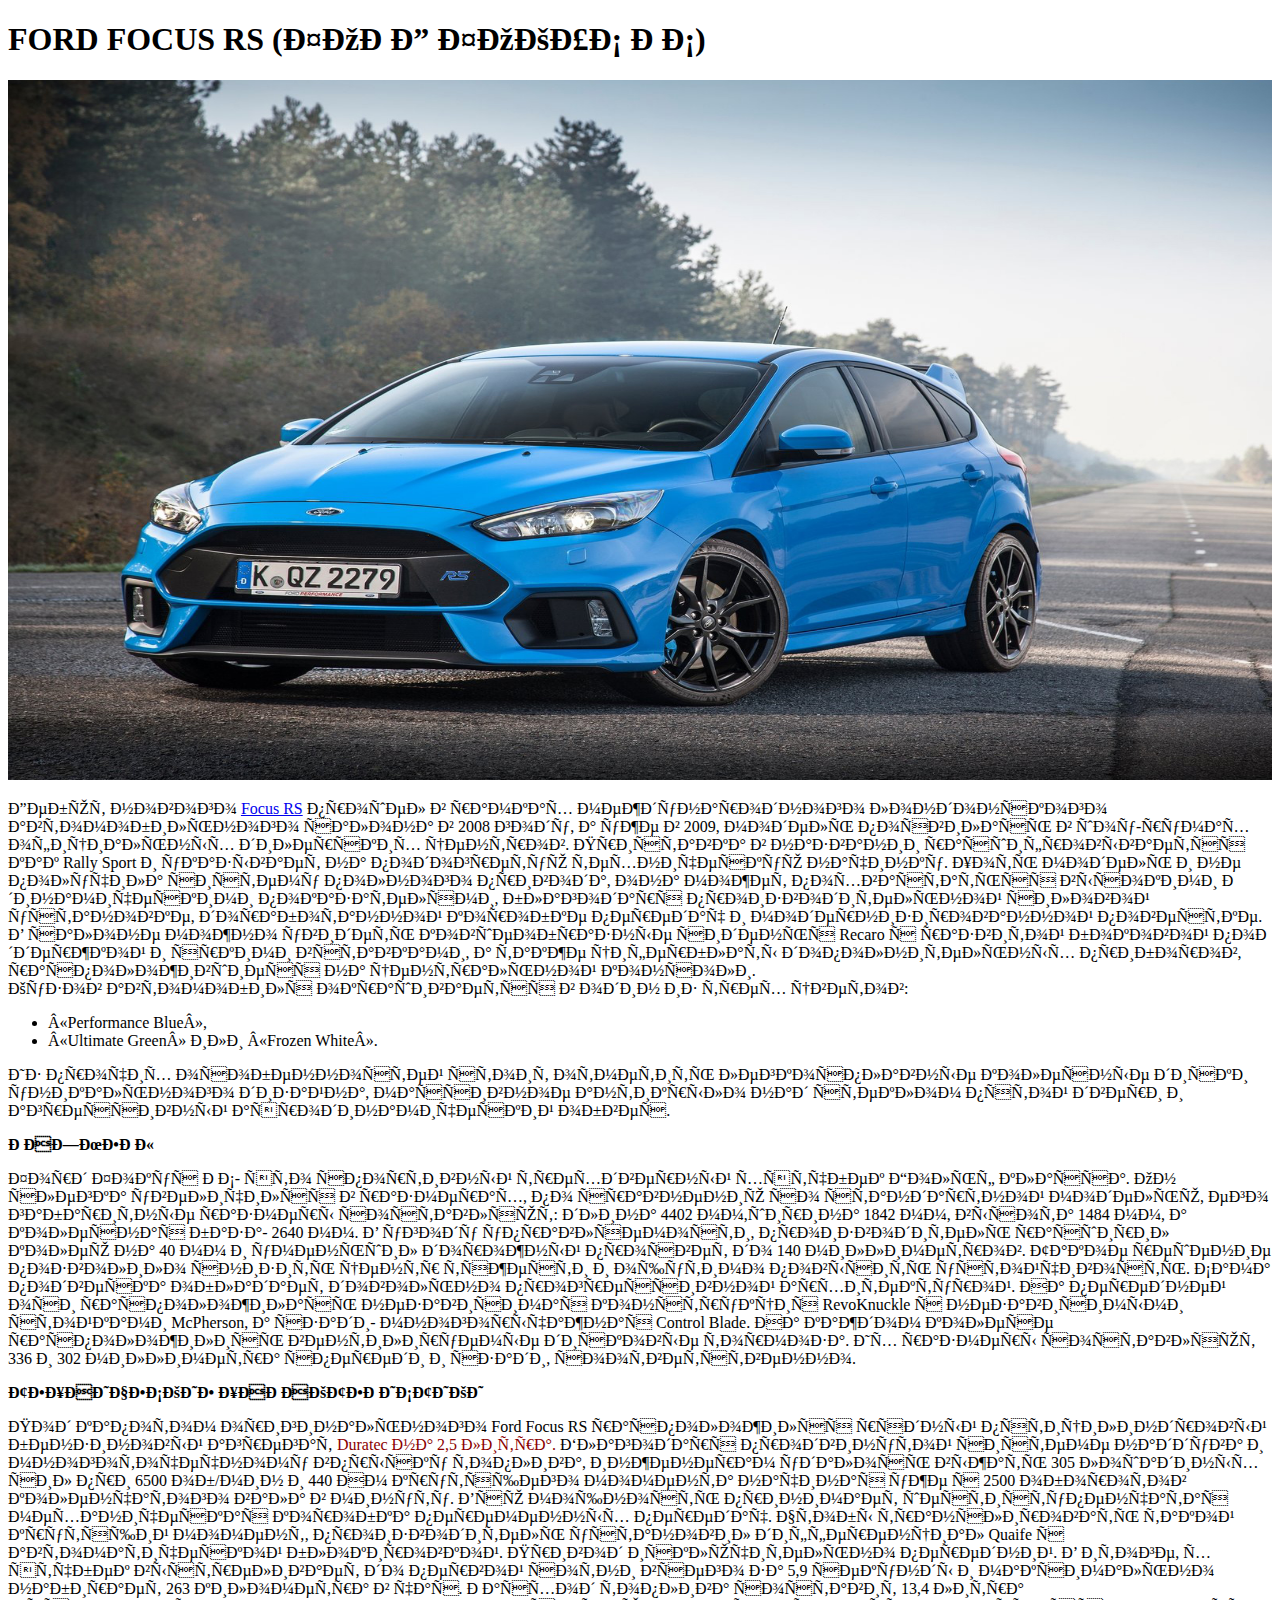
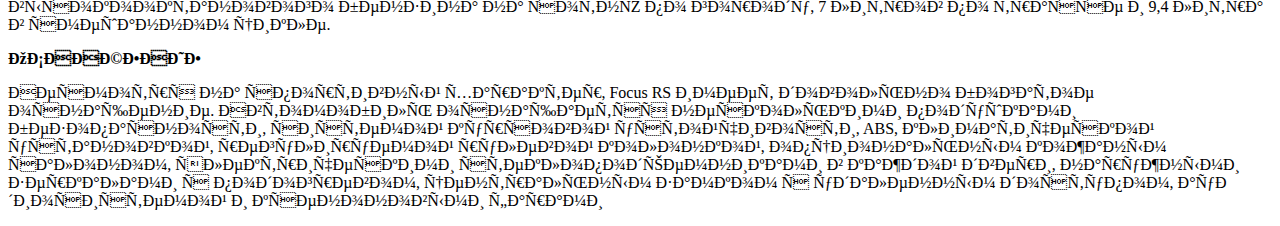
==== commit 65e88d74: "Fix markup and remove the header with header styles" ====
--- a/index.html
+++ b/index.html
@@ -1,47 +1,83 @@
-
 <!DOCTYPE html>
-
 <html lang="ru">
-
   <head>
-    
-    <title> Focus RS </title>
-
-    <meta http-equiv="content-type"content="text/html;charset=UTF-8/ ">
-    <link rel="stylesheet" href="css/core.css">
+    <title>Focus RS</title>
+    <meta http-equiv="content-type" content="text/html;charset=UTF-8/ " />
+    <link rel="stylesheet" href="css/core.css" />
   </head>
-
   <body>
-    <header class="page-header page-header--course"><div class="page-header__inner"><div class="page-header__top"><a class="page-header__logo" href="/" aria-label="На главную HTML Academy"><img src="https://assets.htmlacademy.ru/img/logo--small.svg?cs=1218aec0be4a5f23db79ad29a14e30f7f9fb9a25" width="24" height="36" alt="HTML Academy"></a><nav class="main-nav main-nav--course" role="navigation"><div class="course-nav main-nav__course-nav"><a class="course-nav__item course-nav__button course-nav__button--prev" href="/courses/299/run/16">Предыдущее задание</a><div class="course-nav__item course-nav__list course-nav__item--toggle course-nav__list--collapsed"><b class="course-nav__title">Структура HTML-документа</b><span class="course-nav__stat">17/18</span><div class="course-nav__contents"><a class="course-nav__contents-link" href="/courses/299">Вернуться в&nbsp;список заданий</a><ol class="course-nav__contents-list"><li class="course-nav__contents-item course-nav__contents-item--passed"><a href="/courses/299/run/1">1.&nbsp;Doctype в&nbsp;HTML, объявление типа документа</a></li><li class="course-nav__contents-item course-nav__contents-item--passed"><a href="/courses/299/run/2">2.&nbsp;Основные теги HTML</a></li><li class="course-nav__contents-item course-nav__contents-item--passed"><a href="/courses/299/run/3">3.&nbsp;Тег head, служебная информация о&nbsp;странице</a></li><li class="course-nav__contents-item course-nav__contents-item--passed"><a href="/courses/299/run/4">4.&nbsp;Тег title, заголовок страницы</a></li><li class="course-nav__contents-item course-nav__contents-item--passed"><a href="/courses/299/run/5">5.&nbsp;Тег main, основное содержание</a></li><li class="course-nav__contents-item course-nav__contents-item--passed"><a href="/courses/299/run/6">6.&nbsp;Теги header и&nbsp;footer, шапка и&nbsp;подвал</a></li><li class="course-nav__contents-item course-nav__contents-item--passed"><a href="/courses/299/run/7">7.&nbsp;Тег section, смысловой раздел</a></li><li class="course-nav__contents-item course-nav__contents-item--passed"><a href="/courses/299/run/8">8.&nbsp;Тег nav, основная навигация</a></li><li class="course-nav__contents-item course-nav__contents-item--passed"><a href="/courses/299/run/9">9.&nbsp;Тег article, независимый раздел</a></li><li class="course-nav__contents-item course-nav__contents-item--passed"><a href="/courses/299/run/10">10.&nbsp;Тег aside, дополнительное содержание</a></li><li class="course-nav__contents-item course-nav__contents-item--passed"><a href="/courses/299/run/11">11.&nbsp;Теги h1-h6, заголовки в&nbsp;HTML</a></li><li class="course-nav__contents-item course-nav__contents-item--passed"><a href="/courses/299/run/12">12.&nbsp;Тег p, параграф</a></li><li class="course-nav__contents-item course-nav__contents-item--passed"><a href="/courses/299/run/13">13.&nbsp;Завершаем проектирование страниц</a></li><li class="course-nav__contents-item course-nav__contents-item--passed"><a href="/courses/299/run/14">14.&nbsp;Тег meta, кодировка страницы</a></li><li class="course-nav__contents-item course-nav__contents-item--passed"><a href="/courses/299/run/15">15.&nbsp;Тег meta, ключевые слова</a></li><li class="course-nav__contents-item course-nav__contents-item--passed"><a href="/courses/299/run/16">16.&nbsp;Подключаем к&nbsp;странице другой каркас</a></li><li class="course-nav__contents-item course-nav__contents-item--current"><a href="/courses/299/run/17">17.&nbsp;Конспект «Структура HTML-документа»</a></li><li class="course-nav__contents-item"><a href="/courses/299/run/18">18.&nbsp;Первое испытание</a></li></ol></div></div><a class="course-nav__item course-nav__button course-nav__button--next" href="/courses/299/run/18">Следующее задание</a></div><div class="main-nav__subscription"><a class="button button--green button--small" href="https://htmlacademy.ru/pricing">
-                              Оформить подписку
-              </a></div><ul class="main-nav__list main-nav__list--user "><li class="main-nav__item main-nav__item--user main-nav__item--dropdown"><a class="main-nav__link main-nav__link--user" href="https://htmlacademy.ru/profile/id1614761" title="Алексей Савченко" itemprop="url"><img class="main-nav__avatar" src="https://assets.htmlacademy.ru/img/unknown-raccoon.svg?cs=190c24a11a63eea804d94cfdefce4a767dccd66f" alt="Алексей Савченко"><span class="main-nav__username">Алексей Савченко</span></a><ul class="main-nav__list main-nav__list--lvl2"><li class="main-nav__item" itemprop="name"><a class="main-nav__link" href="https://htmlacademy.ru/profile/settings" title="Настройки" itemprop="url"><span class="main-nav__icon"><svg aria-hidden="true" width="16" height="16"><use xlink:href="/img/sprites/general.svg?cs=5b8b90912aed9378c9a5aa5883ac1c48f1cb5d9f#settings"></use></svg></span>Настройки</a></li><li class="main-nav__item main-nav__item--login" itemprop="name"><a class="main-nav__link" href="https://htmlacademy.ru/logout?redirect_url=https://htmlacademy.ru/courses/299/run/17" title="Выйти" itemprop="url"><span class="main-nav__icon"><svg aria-hidden="true" width="16" height="16"><use xlink:href="/img/sprites/general.svg?cs=5b8b90912aed9378c9a5aa5883ac1c48f1cb5d9f#logout"></use></svg></span>Выйти</a></li></ul></li></ul></nav></div></div></header>
-   <h1>FORD FOCUS RS (ФОРД ФОКУС РС) </h1>
-    
-    <img src="img/ford_focus-rs.jpg" >
-  <p>
-    <span>Дебют нового 
-      <a href="https://www.cargurus.com/Cars/l-Used-Ford-Focus-RS-Omaha-d2402_L20597"> Focus RS</a>
-    </span> 
-    прошел в рамках международного лондонского автомобильного салона в 2008 году, а уже в 2009, модель появилась в шоу-румах официальных дилерских центров. Приставка в названии расшифровывается как Rally Sport и указывает на подогретую техническую начинку. Хоть модель и не получила систему полного привода, она может похвастаться высокими динамическими показателями, благодаря производительной силовой установке, доработанной коробке передач и модернизированной повестке. В салоне можно увидеть ковшеобразные сиденья Recaro с развитой боковой поддержкой и яркими вставками, а также циферблаты дополнительных приборов, расположившиеся на центральной консоли.<br> Кузов автомобиля окрашивается в один из трех цветов: 
-  </p>
-  <ul>
-    <li>«Performance Blue»,</li>
-    <li> «Ultimate Green» или «Frozen White».</li>
-  </ul>
-      <p>
-        Из прочих особенностей стоит отметить легкосплавные колесные диски уникального дизайна, массивное антикрыло над стеклом пятой двери и агрессивный аэродинамический обвес.</span>
-      </p>
+    <h1>FORD FOCUS RS (ФОРД ФОКУС РС)</h1>
+    <img src="img/ford_focus-rs.jpg" class="hero"/>
+    <p>
+      <span
+        >Дебют нового
+        <a
+          href="https://www.cargurus.com/Cars/l-Used-Ford-Focus-RS-Omaha-d2402_L20597"
+        >
+          Focus RS</a
+        >
+      </span>
+      прошел в рамках международного лондонского автомобильного салона в 2008
+      году, а уже в 2009, модель появилась в шоу-румах официальных дилерских
+      центров. Приставка в названии расшифровывается как Rally Sport и указывает
+      на подогретую техническую начинку. Хоть модель и не получила систему
+      полного привода, она может похвастаться высокими динамическими
+      показателями, благодаря производительной силовой установке, доработанной
+      коробке передач и модернизированной повестке. В салоне можно увидеть
+      ковшеобразные сиденья Recaro с развитой боковой поддержкой и яркими
+      вставками, а также циферблаты дополнительных приборов, расположившиеся на
+      центральной консоли.<br />
+      Кузов автомобиля окрашивается в один из трех цветов:
+    </p>
+    <ul>
+      <li>«Performance Blue»,</li>
+      <li>«Ultimate Green» или «Frozen White».</li>
+    </ul>
+    <p>
+      Из прочих особенностей стоит отметить легкосплавные колесные диски
+      уникального дизайна, массивное антикрыло над стеклом пятой двери и
+      агрессивный аэродинамический обвес.
+    </p>
     <b>РАЗМЕРЫ </b>
-   <p>
-      <section>Форд Фокус РС</section>- это спортивный трехдверный хэтчбек Гольф класса. Он слегка увеличился в размерах, по сравнению со стандартной моделью, его габаритные размеры составляют: длина 4402 мм,ширина 1842 мм, высота 1484 мм, а колесная база- 2640 мм. В угоду управляемости, производитель расширил колею на 40 мм и уменьшил дорожный просвет до 140 миллиметров. Такое решение позволило снизить центр тяжести и ощутимо повысить устойчивость. Сама подвеска обладает довольно прогрессивной архитектурой. На передней оси расположилась независимая конструкция RevoKnuckle с независимыми стойками McPherson, а сзади- многорычажная Control Blade. На каждом колесе расположились вентилируемые дисковые тормоза. Их размеры составляют 336 и 302 миллиметра спереди и сзади, соответственно.
-   </P>
-  <b>ТЕХНИЧЕСКИЕ ХАРАКТЕРИСТИКИ</b> 
-   <p>
-     Под капотом оригинального Ford Focus RS расположился рядный пятицилиндровый бензиновый агрегат <span style="color:darkred;"> Duratec на 2,5 литра.</span> Благодаря продвинутой системе наддува и многоточечному впрыску топлива, инженерам удалось выжать 305 лошадиных сил при 6500 об/мин и 440 Нм крутящего момента начиная уже с 2500 оборотов коленчатого вала в минуту. Всю мощность принимает шестиступенчатая механическая коробка переменных передач. Чтобы транслировать такой крутящий момент, производитель установил дифференциал Quaife с автоматической блокировкой. Привод исключительно передний. В итоге, хэтчбек выстреливает до первой сотни всего за 5,9 секунды и максимально набирает 263 километра в час. Расход топлива составит 13,4 литра высокооктанового бензина на сотню по городу, 7 литров по трассе и 9,4 литра в смешанном цикле.
-   </p>
-   <b>ОСНАЩЕНИЕ</b>
-   <p>
-      Несмотря на спортивный характер, Focus RS имеет довольно богатое оснащение. Автомобиль оснащается несколькими подушками безопасности, системой курсовой устойчивости, ABS, климатической установкой, регулируемой рулевой колонкой, опциональным кожаным салоном, электрическими стеклоподъемниками в каждой двери, наружными зеркалами с подогревом, центральным замком с удаленным доступом, аудиосистемой и ксеноновыми фарами
+    <p>
+      <span>Форд Фокус РС</span>- это спортивный трехдверный хэтчбек Гольф
+      класса. Он слегка увеличился в размерах, по сравнению со стандартной
+      моделью, его габаритные размеры составляют: длина 4402 мм,ширина 1842 мм,
+      высота 1484 мм, а колесная база- 2640 мм. В угоду управляемости,
+      производитель расширил колею на 40 мм и уменьшил дорожный просвет до 140
+      миллиметров. Такое решение позволило снизить центр тяжести и ощутимо
+      повысить устойчивость. Сама подвеска обладает довольно прогрессивной
+      архитектурой. На передней оси расположилась независимая конструкция
+      RevoKnuckle с независимыми стойками McPherson, а сзади- многорычажная
+      Control Blade. На каждом колесе расположились вентилируемые дисковые
+      тормоза. Их размеры составляют 336 и 302 миллиметра спереди и сзади,
+      соответственно.
     </p>
-</body> 
- </html>+    <b>ТЕХНИЧЕСКИЕ ХАРАКТЕРИСТИКИ</b>
+    <p>
+      Под капотом оригинального Ford Focus RS расположился рядный
+      пятицилиндровый бензиновый агрегат
+      <span style="color: darkred"> Duratec на 2,5 литра.</span>
+      Благодаря продвинутой системе наддува и многоточечному впрыску топлива,
+      инженерам удалось выжать 305 лошадиных сил при 6500 об/мин и 440 Нм
+      крутящего момента начиная уже с 2500 оборотов коленчатого вала в минуту.
+      Всю мощность принимает шестиступенчатая механическая коробка переменных
+      передач. Чтобы транслировать такой крутящий момент, производитель
+      установил дифференциал Quaife с автоматической блокировкой. Привод
+      исключительно передний. В итоге, хэтчбек выстреливает до первой сотни
+      всего за 5,9 секунды и максимально набирает 263 километра в час. Расход
+      топлива составит 13,4 литра высокооктанового бензина на сотню по городу, 7
+      литров по трассе и 9,4 литра в смешанном цикле.
+    </p>
+    <b>ОСНАЩЕНИЕ</b>
+    <p>
+      Несмотря на спортивный характер, Focus RS имеет довольно богатое
+      оснащение. Автомобиль оснащается несколькими подушками безопасности,
+      системой курсовой устойчивости, ABS, климатической установкой,
+      регулируемой рулевой колонкой, опциональным кожаным салоном,
+      электрическими стеклоподъемниками в каждой двери, наружными зеркалами с
+      подогревом, центральным замком с удаленным доступом, аудиосистемой и
+      ксеноновыми фарами
+    </p>
+  </body>
+</html>
--- a/css/core.css
+++ b/css/core.css
@@ -1 +1,4 @@
-@keyframes rotation{0%{transform:rotate(0deg)}to{transform:rotate(359deg)}}html{line-height:1.15;-webkit-text-size-adjust:100%;box-sizing:border-box;height:100%;font-size:10px;-webkit-tap-highlight-color:transparent}body{margin:0;display:flex;flex-direction:column;justify-content:space-between;min-width:320px;min-height:100vh;font-size:14px;line-height:1.375em;font-family:"Muller","Arial",sans-serif;color:#333;word-wrap:break-word;background-color:#2d2d44}details,main{display:block}h1{font-size:2em;margin:.67em 0}hr{box-sizing:content-box;height:0;overflow:visible}code,kbd,pre,samp{font-family:monospace,monospace;font-size:1em}a{background-color:transparent;color:#3527b6;text-decoration:none}abbr[title]{border-bottom:none;-webkit-text-decoration:underline dotted;text-decoration:underline dotted}b,strong{font-weight:bolder}small{font-size:80%}sub,sup{font-size:75%;line-height:0;position:relative;vertical-align:baseline}sub{bottom:-.25em}sup{top:-.5em}img{border-style:none;max-width:100%;height:auto}button,input,optgroup,select,textarea{font-family:inherit;font-size:100%;line-height:1.15;margin:0}button,input{overflow:visible}button,select{text-transform:none}[type=button],[type=reset],[type=submit],button{-webkit-appearance:button}[type=button]::-moz-focus-inner,[type=reset]::-moz-focus-inner,[type=submit]::-moz-focus-inner,button::-moz-focus-inner{border-style:none;padding:0}[type=button]:-moz-focusring,[type=reset]:-moz-focusring,[type=submit]:-moz-focusring,button:-moz-focusring{outline:1px dotted ButtonText}fieldset{padding:.35em .75em .625em}legend{color:inherit;display:table;max-width:100%;white-space:normal}progress{vertical-align:baseline}textarea{overflow:auto}[type=checkbox],[type=radio],legend{box-sizing:border-box;padding:0}[type=number]::-webkit-inner-spin-button,[type=number]::-webkit-outer-spin-button{height:auto}[type=search]{-webkit-appearance:textfield;outline-offset:-2px}[type=search]::-webkit-search-decoration{-webkit-appearance:none}::-webkit-file-upload-button{-webkit-appearance:button;font:inherit}summary{display:list-item}[hidden],template{display:none}@font-face{font-weight:400;font-family:"Muller";font-style:normal;font-display:swap;src:url(/fonts/2DF5B4_F_0.woff2) format("woff2"),url(/fonts/2DF5B4_F_0.woff) format("woff")}@font-face{font-weight:400;font-family:"Muller";font-style:italic;font-display:optional;src:url(/fonts/Lato-Italic.woff2) format("woff2"),url(/fonts/Lato-Italic.woff) format("woff")}@font-face{font-weight:500;font-family:"Muller";font-style:normal;font-display:swap;src:url(/fonts/2DF5B4_D_0.woff2) format("woff2"),url(/fonts/2DF5B4_D_0.woff) format("woff")}@font-face{font-weight:500;font-family:"Muller";font-style:italic;font-display:optional;src:url(/fonts/Lato-MediumItalic.woff2) format("woff2"),url(/fonts/Lato-MediumItalic.woff) format("woff")}@font-face{font-weight:700;font-family:"Muller";font-style:normal;font-display:swap;src:url(/fonts/2DF5B4_2_0.woff2) format("woff2"),url(/fonts/2DF5B4_2_0.woff) format("woff")}@font-face{font-weight:700;font-family:"Muller";font-style:italic;font-display:optional;src:url(/fonts/Lato-HeavyItalic.woff2) format("woff2"),url(/fonts/Lato-HeavyItalic.woff) format("woff")}@font-face{font-weight:400;font-family:"Ubuntu Mono";font-style:normal;font-display:swap;src:url(/fonts/ubuntu-mono.woff2) format("woff2"),url(/fonts/ubuntu-mono.woff) format("woff")}@-ms-viewport{width:device-width}@viewport{width:device-width}.no-js [data-hidden=js]{display:block!important}.no-js [data-hidden=nojs]{display:none!important}html *,html ::after,html ::before{box-sizing:inherit}.link{color:#3527b6;text-decoration:none}.link:hover,a:hover{color:#302683;text-decoration:underline}.link:focus,a:focus{color:#302683;text-decoration:underline;outline:thin dotted;outline:5px auto -webkit-focus-ring-color}.link--green,.link--green:hover{color:#4eb543}.link--green:focus{color:#4eb543}.link--yellow,.link--yellow:hover{color:#f9b326}.link--yellow:focus{color:#f9b326}.link--disabled{color:#333;pointer-events:none}.text-link,.text-link:focus,.text-link:hover{color:inherit}.highlighted-link{font-weight:700}.highlighted-link,.highlighted-link:hover{color:#55ab55;text-decoration:none}.highlighted-link:focus{color:#55ab55;text-decoration:none}.highlighted-link[href]:focus,.highlighted-link[href]:hover{color:#3b753b;text-decoration:underline}.hidden{display:none!important}.sr-only{position:absolute;width:1px;height:1px;margin:-1px;padding:0;border:0;clip:rect(0,0,0,0);-webkit-clip-path:inset(100%);clip-path:inset(100%)}.overflow-hidden,.sr-only{overflow:hidden}.white-background{background-color:#fff}.light-border,.thumbnail{padding:2px;border:1px solid #e8e8e8}.thumbnail{display:inline-block;vertical-align:baseline}.fixed-aspect-ratio{position:relative;width:100%;height:0;padding-bottom:56.25%}.fixed-aspect-ratio iframe,.fixed-aspect-ratio video{position:absolute;top:0;left:0;width:100%;height:100%}.video-container{width:100%;margin:0 auto 3em}.mobile{display:block}.desktop,.no-js .lozad{display:none}.word-wrap{white-space:pre-wrap;word-break:break-word;word-wrap:break-word}.text-ad{display:none!important}.m-call-tracking-widget div{display:inherit}picture.lozad{display:block;min-height:5rem}.page-content{flex-grow:1;flex-shrink:0;min-height:350px;overflow-x:hidden;background-color:#fff}.page-content__inner{display:block;width:100%;max-width:1440px;margin:0 auto;padding-right:25px;padding-left:25px;position:relative;padding-top:1px}.page-content__inner>.text-container:last-child{padding-bottom:40px}.page-content__inner--s{display:block;width:100%;max-width:1200px;margin:0 auto;padding-right:25px;padding-left:25px}.page-content__inner--no-relative{position:static}.page-content__left{position:static;z-index:1;min-height:333px}.page-content__right-top{margin-right:-25px;margin-left:-25px;padding:0 25px;color:#fff;background:#474765}.page-content__right-top-btn{position:relative;display:inline-block;width:100%;padding:9px 0;font-weight:700;font-size:18px;line-height:1.4;text-align:left;color:#fff;background:0 0;border:0;cursor:pointer}.page-content__right-top-btn svg{width:19px;height:14px;margin-right:11px;fill:#fff}.page-content__right-top-btn:hover{color:#8f8f9b;text-decoration:none}.page-content__right-top-btn:hover svg{fill:#8f8f9b}.page-content__aside{position:relative;margin-top:37px;font-size:14px;line-height:1.286}.page-content__aside h1{font-size:30px}.page-content__aside h2{font-size:20px}.page-content__aside h3,.page-content__aside h4,.page-content__aside h5,.page-content__aside h6{font-size:16px}.modal--criteria .modal__content h3,.modal--criteria .modal__content h4,.modal--criteria .modal__content h5,.modal--criteria .modal__content h6,.page-content__aside h2+table{margin-top:0}.page-content__aside-btns{margin:20px 0}.page-content__column{width:100%}.page-content--relative{position:relative}.page-content--gray{background-color:#f8f8f8}.page-content--static{padding-bottom:40px}.page-content--padding{padding-bottom:60px}.page-content--no-padding{padding-bottom:0}.page-content--auto-height{min-height:100%}.page-content--wide{display:flex}.page-content--wide .page-content__inner{max-width:2000px;padding-right:15px;padding-left:15px}.page-content--off-canvas{position:relative;width:100%;overflow:hidden}.page-content--off-canvas .page-content__left{padding-bottom:40px}.page-content--manage .page-content__inner{padding-top:0;padding-bottom:25px}.page-content--manage .page-content__left{min-height:120px;padding-bottom:25px}.page-content--tree .page-content__inner{padding-right:15px;padding-left:15px}.header-border{margin-bottom:27px;padding-bottom:.4em;border-bottom:3px solid #e8e8e8}.header-border__main,.show-modal .modal{display:block}.header-border__small{display:none;font-weight:400;font-size:16px}.header-border__additional{display:none}.header-border--top{margin-top:15px}.bordered-top-bottom{padding:15px 0;border-top:3px solid #e8e8e8;border-bottom:3px solid #e8e8e8}.bordered-all{padding:30px;border:3px solid #e8e8e8}.icon-arrows{width:67px;height:40px}.icon-arrows svg{position:absolute;top:0;left:0;width:100%;height:100%}.icon-arrows path{fill:none;stroke:currentColor;stroke-width:3;stroke-linecap:round;stroke-miterlimit:10}.icon-close{width:60px;height:60px;padding:0;font-size:0;background:0 0;border:0}.icon-close::after,.icon-close::before{content:"";position:absolute;top:50%;left:50%;width:20px;height:2px;background-color:gray;transform-origin:50% 50%}.icon-close::before{transform:translateX(-50%) rotate3d(0,0,1,45deg)}.icon-close::after{transform:translateX(-50%) rotate3d(0,0,1,-45deg)}.icon-close:focus::after,.icon-close:focus::before,.icon-close:hover::after,.icon-close:hover::before,.modal--full.modal--accelerator-project .modal__close:focus::after,.modal--full.modal--accelerator-project .modal__close:focus::before,.modal--full.modal--accelerator-project .modal__close:hover::after,.modal--full.modal--accelerator-project .modal__close:hover::before{background-color:#000}.icon-close--light::after,.icon-close--light::before{background-color:#fff}.icon-close--light:hover::after,.icon-close--light:hover::before{background-color:#d5d5d5}.icon-close--light:focus::after,.icon-close--light:focus::before{background-color:#d5d5d5}.icon-close--light:active::after,.icon-close--light:active::before{background-color:#aaa}.icon-status{display:inline-block;width:15px;height:15px;margin:0 3px;vertical-align:middle}.icon-status svg{display:block;width:15px;height:15px}.tooltip,.tooltip::after{position:absolute;z-index:1}.tooltip{padding:7px 25px 6px;color:#333;white-space:nowrap;background-color:#f8f8f8;filter:drop-shadow(1px 1px 2px rgba(0,0,0,.3))}.tooltip::after{content:"";bottom:-10px;left:50%;color:#f8f8f8;border:10px solid;border-right-width:5px;border-right-color:transparent;border-bottom-style:none;border-left-width:5px;border-left-color:transparent;transform:translateX(-50%)}.tooltip--short{padding:7px 15px 6px}.tooltip--to-top::after{content:"";top:-10px;bottom:auto;border-top-style:none;border-bottom-style:solid}.tooltip--light{background-color:#fff}.tooltip--light::after{color:#fff}.tooltip--notification{bottom:calc(100% + 15px);left:50%;z-index:5;width:100%;max-width:200px;font-size:inherit;line-height:1.4;white-space:normal;transform:translateX(-50%)}.crop-pic{position:relative;width:120px;height:120px;overflow:hidden;outline:1px solid #f8f8f8}.crop-pic img{position:absolute;top:50%;left:50%;width:100%;height:auto;transform:translate(-50%,-50%)}.modal{position:fixed;top:0;right:0;bottom:0;left:0;z-index:100;display:none;min-width:320px;font-size:14px;line-height:1.429;background:#fff}.modal .form__overline{margin-top:7px}.modal.modal--no-modal{position:static;display:block;min-width:270px;background-color:transparent}.modal.modal--no-modal .modal__inner{margin-top:0;margin-bottom:30px;padding-right:5px;padding-left:5px}.modal--criteria .modal__title svg,.modal.modal--no-modal .modal__close{display:none}.modal.modal--no-modal .modal__bottom-link{right:0;left:0}.modal--middle .modal__inner{width:100%;max-width:850px}.modal--left-aligned .modal__header{margin-bottom:10px;text-align:left}.modal__description{margin-bottom:30px;font-size:16px;line-height:22px}.modal__inner{width:100%;height:100%;margin:auto;padding:42px 25px 0;overflow-y:auto;background-color:#fff}.modal__wrapper{position:relative;min-height:100%;padding-bottom:75px}.modal__wrapper--no-btn-bottom{padding-bottom:25px}.modal__header{margin:0 0 30px;font-weight:700;font-size:30px;line-height:1.2;text-align:center;color:#333}.modal__social{display:flex;flex-wrap:wrap;justify-content:space-between;padding:0;list-style:none}.modal__social--three li{width:32%}.modal__social--four li{width:24%}.modal__social svg{fill:#fff}.modal__social-fb,.modal__social-gh,.modal__social-google,.modal__social-tw,.modal__social-vk{width:48%;margin:0 0 4%}.modal__social-fb a,.modal__social-gh a,.modal__social-google a,.modal__social-tw a,.modal__social-vk a{display:block;height:60px;line-height:56px;text-align:center}.modal__social-fb a svg,.modal__social-tw a svg,.modal__social-vk a svg{display:inline-block;width:32px;height:32px;vertical-align:middle}.modal__social-gh a svg,.modal__social-google a svg{display:inline-block;vertical-align:middle}.modal__social-small{margin-bottom:0}.modal__social-small a{height:40px;line-height:36px}.modal__social-small a svg{width:20px;height:20px}.modal__social-vk a{background-color:#4887c2}.modal__social-vk a:hover{background-color:#3771a7}.modal__social-vk a:focus{background-color:#3771a7}.modal__social-fb a{background-color:#486abe}.modal__social-fb a:hover{background-color:#3557ab}.modal__social-fb a:focus{background-color:#3557ab}.modal__social-tw a{background-color:#75ccf1}.modal__social-tw a:hover{background-color:#59acd0}.modal__social-tw a:focus{background-color:#59acd0}.modal__social-gh a{background-color:#35362d}.modal__social-gh a:hover{background-color:#262822}.modal__social-gh a:focus{background-color:#262822}.modal__social-gh a svg{width:78px;height:32px}.modal__social-google a{background-color:#4285f4}.modal__social-google a:hover{background-color:#218dd6}.modal__social-google a:focus{background-color:#218dd6}.modal__social-google a svg{width:30px;height:30px}.modal__social--small a{height:40px;line-height:38px}.modal__or{position:relative;margin-top:15px;margin-bottom:25px;text-align:center;color:#a0a0a0}.modal__or span{position:relative;z-index:2;display:inline-block;padding:0 14px;background-color:#fff}.modal__or::before{content:"";position:absolute;top:50%;left:0;z-index:1;width:100%;height:1px;background-color:#e8e8e8}.modal__forgot-password{text-align:right}.modal__close{position:absolute;top:-33px;right:-13px;z-index:2}.modal__bottom-link,.modal__footer{text-align:center;background-color:#f7f7f9}.modal__bottom-link{position:absolute;right:-25px;bottom:0;left:-25px;height:50px;font-size:16px;line-height:50px}.modal__footer{margin-right:-25px;margin-bottom:-75px;margin-left:-25px}.modal__footer-inner{padding-top:35px;padding-bottom:35px}.modal__footer-link{display:block;margin-top:15px;font-size:16px;line-height:22px}.modal__text{margin-top:15px;font-size:14px;line-height:1.286em;color:#a0a0a0}.modal__text-accent{margin-top:0;margin-bottom:20px;font-size:16px;line-height:1.375;color:#333}.modal__image{margin-bottom:15px}.modal__text--center{margin-top:20px;margin-bottom:20px}.modal__button--copy{display:none;width:100%;max-width:100%}.modal__link{display:block;font-size:16px;line-height:22px;color:#3f3ccb}.modal--criteria .modal__close{top:-30px;right:-30px}.modal--criteria .modal__inner{padding:30px}.modal--criteria .modal__title{margin:0 0 15px;padding-right:15px}.modal--criteria .modal__content{padding:15px 0}.modal--criteria .modal__content p{font-size:16px;line-height:26px}.modal--criteria .modal__content p:first-child{margin-top:0}.modal--log pre{padding:15px 20px}.modal__notice{text-align:center}.modal__notice--red{color:#e84e1b}.modal__notice--green{color:#4eb543}.modal--consultation-status .field--area{max-width:none;min-height:100px}.modal--consultation-status .radio-round__label{display:inline-block}.modal--consultation-status .button{margin-bottom:20px}.modal--up-consultation .form>.form__overline{margin-top:0;margin-bottom:10px;color:#e94e1b}.modal--up-consultation .grid{flex-wrap:wrap;margin-top:0}.modal--up-consultation .grid .form__group{flex-basis:50%}.modal--up-consultation .radio-button__text svg{margin-right:10px;vertical-align:text-bottom;fill:currentColor}.modal--up-consultation .radio-button__text--chat svg{vertical-align:top}.modal--up-consultation .radio-button__text--review svg{vertical-align:text-top}.modal--up-consultation .form__group--type .form__overline{font-size:12px}.modal--up-consultation .field--area{max-width:none;min-height:100px}.modal--up-consultation .radio-round__label{display:inline-block}.modal--up-consultation .button{margin-bottom:20px}.modal__wrapper.js-paywall{display:flex;flex-direction:column}.modal__wrapper.js-consulting .card{margin-bottom:10px}.modal__wrapper.js-consulting .card__profile{margin-bottom:0;padding-bottom:0}.modal__wrapper.js-consulting .card__schedule{margin-bottom:10px}.modal__wrapper.js-consulting .card__time{margin-bottom:0}.modal--confirm .modal__inner{max-width:400px}.modal--confirm .modal__wrapper{padding-bottom:42px}.modal--confirm .modal__caption{margin:0 0 30px;padding-top:30px;font-size:16px}.modal--confirm .button-group{display:flex;justify-content:space-between;margin:0}.modal--confirm .button-group .button{flex-basis:48%;margin:0}.modal--full.modal--accelerator-project .modal__inner{height:100%;padding:0}.modal--full.modal--accelerator-project .modal__close{top:0;right:0}.modal--full.modal--accelerator-project .accelerator-description{align-self:flex-start;width:100%;padding:0}.modal--accelerator-help .form__overline{margin-top:0;margin-bottom:3px}.modal--accelerator-help .button,.modal--consultation-response .modal__description{margin-bottom:20px}.modal--consultation-response .field--area{min-height:100px;margin-bottom:20px}.modal--async-apply .modal__header{margin-bottom:10px}.modal--async-apply .modal__form>p{margin-top:0;margin-bottom:30px}.main-nav li,.modal--async-apply .form__response{margin:0}.modal--study-goal .modal__header{margin-top:15px}.modal--study-goal .modal__close{top:-48px}.modal--orphus .modal__header{margin-bottom:20px}.modal--orphus .modal__text{margin:0 0 20px;padding-bottom:1px;font-size:16px;color:#333;white-space:normal}.modal--orphus mark{background-color:#fff475}.achievements-slider{position:relative;overflow:hidden}.modal--wide .modal__image-wrapper.achievements-slider{display:block}.achievements-slider__wrapper{position:relative;z-index:1;display:flex;transition:transform .25s}.achievements-slider__item{display:flex;flex-direction:column;align-items:center;width:100%;min-height:300px;-webkit-user-select:none;-moz-user-select:none;-ms-user-select:none;user-select:none}.achievements-slider__item .modal__achievement-name,.achievements-slider__item .modal__text-accent{visibility:hidden}.achievements-slider__item .modal__image{margin-top:85px;margin-bottom:85px}.achievements-slider__item--active .modal__achievement-name,.achievements-slider__item--active .modal__text-accent{visibility:visible}.achievements-slider__controls{position:absolute;bottom:0;z-index:2;width:100%;height:54px}.achievements-slider__control{position:absolute;display:block;width:54px;height:54px;padding:0;color:#e84e1b;background-color:transparent;border:0}.achievements-slider__control:hover{color:#302683}.achievements-slider__control:focus{color:#302683}.achievements-slider__control:disabled,.achievements-slider__control:disabled:hover{color:#ccc}.achievements-slider__control:disabled:focus{color:#ccc}.achievements-slider__control--prev{left:20px;transform:rotate(180deg)}.achievements-slider__control--next{right:20px}.modal--wide .modal__close{right:0}.modal--wide .modal__inner{padding-right:0;padding-left:0}.modal--wide .modal__wrapper{padding-bottom:35px}.modal--wide .modal__header{margin-bottom:12px}.modal--wide .modal__text-accent{max-width:461px;margin:0 auto}.modal--wide .modal__button{margin-top:20px}.modal--wide .modal__image-wrapper{position:relative;display:flex;justify-content:center;align-items:center;min-height:300px}.modal--wide .modal__image-wrapper::before{content:"";position:absolute;top:-220px;right:0;left:50%;z-index:0;display:block;width:744px;height:744px;margin:0 auto 0 -371px;background-image:url(/img/course-shines.svg);background-repeat:no-repeat;background-position:center;background-size:cover;animation:rotation 100s infinite linear}.modal--wide .modal__image-wrapper::after{content:"";position:absolute;bottom:0;left:0;z-index:0;display:block;width:100%;height:calc(100% - 300px);background:#fff}.modal--wide .modal__image-wrapper .modal__image,.page-header{position:relative;z-index:1}.modal--wide .modal__achievement-name{margin-top:25px;margin-bottom:5px}.modal--small .modal__wrapper{display:flex;justify-content:center;align-items:center;padding:0}.modal--small .modal__inner{padding:0}.modal--small .modal__close{top:-5px;right:0}.modal--small img{min-width:100%}.modal--full .modal__close{top:-50px;right:-20px}.field--select option,.modal--full .modal__wrapper{padding:0}.modal--full .modal__full-image{display:block;width:100%;height:auto}.page-header{z-index:11;min-height:60px;color:#fff;background-color:#2d2d44}.page-header:hover{z-index:12}.page-header:focus-within{z-index:12}.page-header a:not(.button){color:#fff}.page-header a:not(.button):hover{color:#8f8f9b;text-decoration:none}.page-header a:not(.button):focus{color:#8f8f9b;text-decoration:none}.page-header__inner{display:block;width:100%;max-width:1440px;margin:0 auto;padding-right:10px;padding-left:10px}.page-header__top{position:relative;z-index:2;display:flex;flex-direction:row;justify-content:flex-start}.page-header__logo{display:none;flex:0 0 auto;height:60px}.main-nav__list--adaptive .main-nav__item--logo .main-nav__link img,.page-header__logo img{display:block;width:80px;height:36px;margin:auto 0}.main-nav__list--adaptive .main-nav__item--logo .main-nav__link:focus img,.main-nav__list--adaptive .main-nav__item--logo .main-nav__link:hover img,.page-header__logo:focus img,.page-header__logo:hover img,span.main-nav__link:focus svg,span.main-nav__link:hover svg{opacity:.5}.page-header--newyear .page-header__logo img{height:40px}.show-main-nav{overflow:hidden}.main-nav{position:relative;flex:1 1 auto}.main-nav__trigger{position:absolute;top:0;right:-10px;display:flex;justify-content:center;align-items:center;box-sizing:content-box;width:30px;height:30px;padding:15px 10px;background:0 0;border:0;-webkit-user-select:none;-moz-user-select:none;-ms-user-select:none;user-select:none}.main-nav__trigger>span{position:relative;display:inline-block;width:30px;height:3px;vertical-align:bottom;background:#fff;transition:background .3s .5s}.main-nav__trigger>span::after,.main-nav__trigger>span::before{content:"";position:absolute;left:0;width:100%;height:3px;background:#fff;transform-origin:50% 50%;transition:top .3s .3s,transform .3s}.main-nav__trigger>span::before{top:10px}.main-nav__trigger>span::after{top:-10px}.no-js .main-nav__trigger>span,.show-main-nav .main-nav__trigger>span{background:0 0;transition:background .3s 0}.no-js .main-nav__trigger>span::after,.no-js .main-nav__trigger>span::before,.show-main-nav .main-nav__trigger>span::after,.show-main-nav .main-nav__trigger>span::before{top:0;transition:top .3s,transform .3s .5s}.no-js .main-nav__trigger>span::before,.show-main-nav .main-nav__trigger>span::before{transform:rotate3d(0,0,1,45deg)}.no-js .main-nav__trigger>span::after,.show-main-nav .main-nav__trigger>span::after{transform:rotate3d(0,0,1,-45deg)}.main-nav__dropdown{position:fixed;top:60px;right:0;bottom:0;left:0;z-index:20;display:none;min-width:320px;padding-top:15px;padding-right:10px;padding-left:10px;overflow-y:auto;background-color:rgba(45,45,68,.97);-webkit-overflow-scrolling:touch}.show-main-nav .main-nav__dropdown{display:block}.main-nav__list::after{content:"";display:table;clear:both}.main-nav__list{margin:0;padding:0;list-style:none;list-style-image:url([data-uri])}.main-nav__list--main .main-nav__item{float:left;width:100%}.main-nav__subscription{display:none;align-self:center;margin-left:auto;padding-left:10px}.main-nav__subscription .button{margin-left:auto}.main-nav__list--lvl2{margin-bottom:12px}.main-nav__list--lvl2 .main-nav__item.main-nav__item--divider{position:relative;padding-bottom:30px}.main-nav__list--lvl2 .main-nav__item.main-nav__item--divider::after{content:"";position:absolute;bottom:15px;left:30px;display:block;width:calc(100% - 60px);height:1px;background-color:rgba(255,255,255,.2)}.main-nav__list--lvl2 .main-nav__link{height:auto;padding-top:8px;padding-bottom:8px;line-height:1.375em}.main-nav__list--lvl2 .main-nav__item{float:left;width:100%;padding-left:30px;white-space:normal;border-bottom:0}.main-nav__item{position:relative;white-space:nowrap;border-bottom:1px solid #6c6c7c}.main-nav__item--active .main-nav__link svg{opacity:1}.main-nav__item--active .main-nav__avatar{border-color:#fff}.main-nav__list:last-child .main-nav__item:last-child{border-bottom-color:transparent}.main-nav__time{margin:0 .2em;font-size:.714em;color:#8f8f9b;text-transform:uppercase}.main-nav__item--user .main-nav__link{overflow:hidden;text-overflow:ellipsis}.main-nav__item--user .main-nav__list--lvl2 .main-nav__link{display:flex;align-items:center}.main-nav__item--user .main-nav__icon{display:flex;align-self:flex-start;margin-right:7px;padding-top:5px}.main-nav__item--dropdown{position:relative}.main-nav__icon{display:inline-block;margin-right:4px}.main-nav__link{display:block;float:left;width:100%;height:60px;padding:12px 0;font-size:18px;line-height:36px}span.main-nav__link{outline:0}span.main-nav__link:focus,span.main-nav__link:hover{color:#fff}span .main-nav__link{cursor:default}.main-nav__link:hover,span .main-nav__link:hover{color:#8f8f9b}.main-nav__link:focus,span .main-nav__link:focus{color:#8f8f9b}.main-nav__link:focus svg,.main-nav__link:hover svg,span .main-nav__link:focus svg,span .main-nav__link:hover svg{color:#fff;opacity:1}.main-nav__link:focus .main-nav__avatar,.main-nav__link:hover .main-nav__avatar{border-color:#fff}.main-nav__avatar,.main-nav__link svg,.social-links li{display:inline-block;vertical-align:middle}.main-nav__link svg{width:24px;height:24px;opacity:.5;fill:#fff}.main-nav__avatar{width:30px;height:30px;margin-right:5px;overflow:hidden;border:2px solid rgba(255,255,255,.2);border-radius:50%;transform:translate(0,-2px)}.show-main-nav .page-header,.show-main-nav body{position:fixed;width:100%}.show-main-nav .page-header--newyear-2019-final:hover,.show-main-nav .page-header--newyear-2019-first:hover{z-index:13}.main-nav__list--adaptive{display:flex;flex:10 1 auto;justify-content:space-between;padding-right:40px;padding-left:0}.main-nav__list--adaptive .main-nav__item{width:calc(33.33333% - 26.66667px);border:0}.main-nav__list--adaptive .main-nav__item--logo{width:80px}.main-nav__list--adaptive .main-nav__item--logo .main-nav__link{display:flex;flex:0 0 auto;height:60px;padding:0}.main-nav__list--adaptive .main-nav__link{margin:0;padding:15px 18px}.main-nav__list--adaptive .main-nav__icon{margin-right:0}.no-js .page-header--home .main-nav__dropdown::after{content:"";position:absolute;bottom:5px;left:-10px;z-index:-1;width:calc(100% + 20px);height:10px;background-color:transparent;box-shadow:0 6px 8px rgba(0,0,0,.15)}.no-js .main-nav__dropdown{position:relative;top:0;right:0;bottom:0;left:0;z-index:20;display:block;min-width:auto;margin:0;padding-right:0;padding-left:0;overflow-y:inherit;background-color:transparent}.no-js .main-nav__link{margin:0}.no-js .main-nav__list--lvl2 .main-nav__link{padding-top:5px;padding-bottom:5px;padding-left:0}.main-nav__avatar-notify{position:absolute;top:16px;left:15px;display:block;width:10px;height:10px;background-color:#e84e1b;border:2px solid rgba(45,45,68,.97);border-radius:6px}.social-links{display:flex;justify-content:flex-start;max-width:400px;margin:0;padding:0;list-style:none}.social-links li{margin:0}.social-links__link{display:block;width:32px;height:32px}.social-links__link svg{width:100%;height:100%;fill:#9696a2}.social-links__link:hover svg{fill:#3f3ccb}.social-links__link:focus svg{fill:#3f3ccb}.social-links__link:active svg{fill:#2e2c9c}.social-links--contrast .social-links__link{width:42px;height:42px}.page-footer__sk:hover svg path,.social-links--contrast .social-links__link:hover svg{fill:#f8f8f8}.page-footer__sk:focus svg path,.social-links--contrast .social-links__link:focus svg{fill:#f8f8f8}.social-links--contrast .social-links__link:active svg{fill:#d5d5d5}.social-links--contrast .social-links__link svg{pointer-events:none}.social-links--gutters li{margin-right:5px}.page-footer{padding:35px 0 5px;font-size:14px;line-height:1.286em;background-color:#2d2d44}.page-footer a{color:#fff}.page-footer,.page-footer a:hover{color:#9696a2}.page-footer a:focus{color:#9696a2}.page-footer .page-footer__logo{display:none}.page-footer__inner{display:block;width:100%;max-width:1440px;margin:0 auto;padding-right:15px;padding-left:15px}.page-footer__block-group{margin-bottom:30px}.page-footer__social{flex-grow:0;flex-shrink:0;flex-basis:100%;width:100%}.page-footer__social-links{flex-wrap:wrap;justify-content:space-around;max-width:100%;margin:0 auto 30px;padding:0}.page-footer__social-links li{margin-bottom:5px}.page-footer__social-links li:last-child{margin-right:0}.page-footer__item{display:table;width:100%;padding-bottom:25px;break-inside:avoid}.page-footer__item:last-child{padding-bottom:0}.page-footer__item--courses{grid-area:courses}.page-footer__item--professions{grid-area:professions}.page-footer__item--services{grid-area:services}.page-footer__item--intensives{grid-area:intensives;column-span:all}.page-footer__item--blog{grid-area:blog}.page-footer__item--information{grid-area:information}.page-footer__item--others{grid-area:others}.page-footer__item .page-footer__inner-item--divider{margin-bottom:20px}.page-footer__header{margin-top:0;margin-bottom:12px;font-weight:700;font-size:18px;line-height:1.167em;color:#fff;white-space:nowrap}a.page-footer__header{display:block;align-self:flex-start}.page-footer__list{margin:0;padding-left:0;list-style:none}.page-footer__list>li{margin-bottom:10px}.page-footer__list>li:last-child{margin-bottom:0}.page-footer__item-text{margin-bottom:15px}.page-footer__bottom{display:flex;flex-grow:0;flex-shrink:0;flex-basis:100%;flex-direction:row;flex-wrap:wrap;justify-content:center;width:100%;max-width:1000px;margin-right:auto;margin-left:auto}.page-footer__bottom a{color:#9696a2}.page-footer__bottom a:focus,.page-footer__bottom a:hover{color:#fff}.page-footer__bottom-links{display:flex;flex-direction:column;justify-content:space-between;align-items:baseline;width:100%;margin-bottom:25px;line-height:30px}.page-footer__copyright{width:60%;text-align:left}.page-footer__way-of-love{width:40%;text-align:right}.page-footer__way-of-love a{display:inline-block}.page-footer__way-of-love svg{width:91px;height:16px}.page-footer__form{display:flex;flex-wrap:wrap}.page-footer__form-field{flex:1 0 0;margin-right:5px;margin-bottom:15px}.page-footer__form-field input{display:inline-block;width:100%;padding:6px 12px;font-size:16px;line-height:1.42857143;vertical-align:top;color:#8f8f9b;background-color:transparent;border:2px solid #9696a2}.page-footer__form-field input:focus{color:#fff;border:2px solid #f8f8f8}.page-footer__form-submit{margin-bottom:15px}.page-footer__sk{display:none;width:111px;height:80px;margin-bottom:20px}.page-footer__sk--mobile{display:block;margin-top:20px;margin-bottom:0}.page-footer__sk svg{width:100%;height:100%}.page-footer__sk svg path{fill:#9696a2}.page-footer--tiny{padding:20px 0 5px}.page-footer--tiny .page-footer__inner a{line-height:1.7}.grid{display:flex;flex-direction:column}.grid__cell{flex-grow:1;flex-shrink:1}.grid__cell>:first-child{margin-top:0}.grid__cell *{max-width:100%}.grid--top{align-items:flex-start}.grid--bottom{align-items:flex-end}.grid--center{align-items:center}.grid--middle{justify-content:center}.grid--flex-cells>.grid__cell{display:flex}.grid--gutters{margin-top:-1em;margin-left:-1em}.grid--gutters>.grid__cell{padding-top:1em;padding-left:1em}.grid--offset{margin-bottom:1em}.grid--offset-large{margin-bottom:3em}.grid__cell--top{align-self:flex-start}.grid__cell--bottom{align-self:flex-end}.grid__cell--center{align-self:center}.grid__cell--order-1{order:1}.grid__cell--order-2{order:2}.grid__cell--order-3{order:3}.grid__cell--order-4{order:4}.grid--demo{margin-bottom:1em}.grid--demo .grid--demo{margin-bottom:0}.grid--demo .grid__demo-content{width:100%;margin:0;padding:1em;text-align:center;background-color:rgba(200,200,200,.4)}.form__group textarea,.grid--list,.radio-image-group .radio-button__text picture{display:block}.grid--list .grid__cell{display:block;max-width:100%}.grid--inverted-list{flex-direction:row;flex-wrap:wrap}.grid--inverted-list .grid__cell{flex:0 0 100%;max-width:100%}.grid--wrap{flex-wrap:wrap}.grid--links{flex-direction:row}.grid__link{padding:0 10px;font-size:20px}.grid__link:focus,.grid__link:hover{text-decoration:none}.grid__link-text{display:none}.grid__link-text-inner{display:none;font-weight:400}.grid--gutters>.grid__cell.padding-top-none{padding-top:0}.grid--fixed{flex-direction:row}.grid--fixed .grid__cell--fixed{flex-grow:0;flex-shrink:0}.grid--certificate-form{margin-top:20px}.checkbox,.grid--certificate-form .grid__cell img{display:inline-block;vertical-align:middle}.grid--certificate-form .form__group{text-align:left}.checkbox{position:relative;vertical-align:top;border:1px solid transparent}.checkbox__input{position:absolute;width:1px;height:1px;margin:-1px;padding:0;overflow:hidden;border:0;clip:rect(0,0,0,0);-webkit-clip-path:inset(100%);clip-path:inset(100%)}.checkbox__input:focus+.checkbox__text::before{outline:thin dotted;outline:5px auto -webkit-focus-ring-color}.checkbox__input:checked+.checkbox__text::before{background-color:#e84e1b;border:1px solid #e84e1b}.checkbox__input:checked+.checkbox__text::after{display:block}.checkbox__input:disabled:checked+.checkbox__text::before{background-color:#e8e8e8}.checkbox__input:disabled+.checkbox__text{color:#aaa;cursor:not-allowed}.checkbox__input:disabled+.checkbox__text::before{border-color:#e8e8e8}.checkbox--small .checkbox__text{padding-top:0;padding-bottom:0;padding-left:1.7em}.checkbox--small .checkbox__text::before{top:1px;width:16px;height:16px}.checkbox--small .checkbox__text::after{top:5px;left:4px;width:9px;height:6px;border-bottom-width:2px;border-left-width:2px}.checkbox--large .checkbox__text{padding-left:2.5em;font-weight:500;font-size:22px}.checkbox--large .checkbox__text::before{top:0;width:40px;height:40px}.checkbox--large .checkbox__text::after{top:11px;left:11px;width:17px;height:12px;border-bottom-width:4px;border-left-width:4px}.checkbox__text{position:relative;display:block;margin-right:1em;padding:.4em 0 .4em 3em}.checkbox__text::before{content:"";position:absolute;top:2px;left:0;width:30px;height:30px;border:1px solid #d5d5d5}.checkbox__text::after{content:"";position:absolute;top:11px;left:8px;display:none;width:15px;height:9px;border-bottom:3px solid #fff;border-left:3px solid #fff;transform:rotate(-50deg)}.checkbox__text:hover::before{border:1px solid #cb4417}.checkbox__text:focus::before{border:1px solid #cb4417}.checkbox--readonly .checkbox__input:disabled:checked+.checkbox__text::before{background-color:#ccc}.checkbox--readonly .checkbox__input:disabled+.checkbox__text{color:#333;cursor:auto}.checkbox--green .checkbox__input:checked+.checkbox__text::before{background-color:#4eb543}.checkbox--agreement .checkbox__text{display:flex;align-items:center;min-height:30px;padding-top:0;padding-bottom:0}.checkbox--agreement .checkbox__text::before{top:50%;transform:translateY(-50%)}.checkbox--agreement .checkbox__text::after{top:calc(50% - 3px);transform:translateY(-50%) rotate(-50deg)}.checkbox--agreement .checkbox__text span{padding-top:3px}.checkbox-group .checkbox{display:block;margin-bottom:8px}.field{width:100%;margin-right:1em;padding:.5em 1.1em;line-height:1.4;color:#333;background-color:#fff;border:1px solid #d5d5d5}.field:hover{border:1px solid #333}.field:focus{border:1px solid #333}.field::-webkit-input-placeholder{color:#a0a0a0}.field::-moz-placeholder{color:#a0a0a0;opacity:1}.field:-ms-input-placeholder{color:#a0a0a0}.field::-ms-clear{display:none}.field[disabled]{color:#e8e8e8;cursor:not-allowed;pointer-events:none}.field[disabled],.field[disabled]:hover{border-color:#e8e8e8}.field[disabled]:focus{border-color:#e8e8e8}.field[disabled]::-webkit-input-placeholder{color:#d5d5d5}.field[disabled]::-moz-placeholder{color:#d5d5d5}.field[disabled]:-ms-input-placeholder{color:#d5d5d5}.field--red{color:#d40101}.field--red,.field--red:hover{border-color:#d40101}.field--red:focus{border-color:#d40101}.field--area{min-height:125px;resize:vertical}.field--height{min-height:300px}.field--select{padding-right:1.7em;white-space:nowrap;border-radius:0;-webkit-appearance:none;-moz-appearance:none;appearance:none}.field--select::-ms-expand{display:none}.field--select,.field--text{height:40px}.field-wrapper{position:relative}.field-wrapper--select::after{content:"";position:absolute;top:50%;right:10px;width:0;height:0;border-width:6px 4px 0;border-style:solid;border-color:#e84e1b transparent transparent;transform:translateY(-50%);pointer-events:none}.field-wrapper--select-inline{display:inline-block;margin-right:1em;margin-bottom:1em;vertical-align:middle}.field-wrapper--select-inline:last-child{margin-right:0}.field--full-width,.field-wrapper--select-inline .field--select{margin-right:0}.field-wrapper--select-disabled::after{border-color:#a0a0a0 transparent transparent}.field--full-width,.field-wrapper--full-width{width:100%;max-width:none}.field+.toggle{margin-top:12px}.field--search{padding-right:30px;background-image:url(/img/icon_zoom.svg);background-repeat:no-repeat;background-position:calc(100% - 10px) 50%}.field--search::-ms-clear,.field--search::-ms-reveal{display:none;width:0;height:0}.field--search::-webkit-search-cancel-button,.field--search::-webkit-search-decoration,.field--search::-webkit-search-results-button,.field--search::-webkit-search-results-decoration{display:none}.file__input{position:absolute;width:1px;height:1px;margin:-1px;padding:0;overflow:hidden;border:0;clip:rect(0,0,0,0);-webkit-clip-path:inset(100%);clip-path:inset(100%)}.file__input:focus+.file__label{outline:thin dotted;outline:5px auto -webkit-focus-ring-color}.file__input:disabled+.file__label{color:#aaa;background-color:#fff;border-color:#e8e8e8;cursor:not-allowed}.file__label{overflow:hidden}.no-js .file__input{position:static;width:auto;height:auto;overflow:auto;opacity:1}.no-js .file__label{display:none}.ribbon{position:relative;display:inline-block;height:20px;padding:0 1em;font-weight:400;font-size:10px;line-height:20px;color:#fff;text-transform:uppercase;background-color:#e84e1b}.ribbon::after,.ribbon::before{content:"";position:absolute;right:-5px;width:0;height:0;border-style:solid}.ribbon::before{top:0;border-width:10px 5px 0;border-color:#e84e1b transparent transparent}.ribbon::after{bottom:0;border-width:0 5px 10px;border-color:transparent transparent #e84e1b}.ribbon__text{overflow:hidden;white-space:nowrap}.rouble svg{width:.75em;height:.75em;fill:currentColor}.radio-button-group{display:inline-flex;flex-wrap:wrap}.radio-button-group--vertical{display:flex;flex-direction:column}.radio-button{display:flex}.radio-button--small .radio-button__text{padding:.3em 1.1em;font-size:14px}.radio-button--large .radio-button__text{padding:1.15em 1.6em}.radio-button--extra-large .radio-button__text{padding:.65em 2.25em;font-size:22px}.radio-button--with-arrow,.radio-button--without-arrow{max-width:415px;margin-bottom:5px}.radio-button--with-arrow .radio-button__text{width:100%;margin:0;padding:13px 30px 13px 17px}.radio-button--with-arrow .radio-button__text::after{content:"";position:absolute;top:50%;right:20px;width:7px;height:7px;border:2px solid #333;border-bottom:none;border-left:none;transform:translateY(-50%) rotate(45deg)}.radio-button--with-arrow .radio-button__input:hover+.radio-button__text::after{border-color:#e84e1b}.radio-button--with-arrow .radio-button__input:checked+.radio-button__text::after{border-color:#fff}.radio-button--with-arrow .radio-button__input:disabled+.radio-button__text::after,.radio-round__input:disabled+.radio-round__label:hover::before{border-color:#ccc}.radio-button--without-arrow .radio-button__text{width:100%;margin:0;padding:13px 30px 13px 17px;white-space:normal}.radio-button__input{position:absolute;width:1px;height:1px;margin:-1px;padding:0;overflow:hidden;border:0;clip:rect(0,0,0,0);-webkit-clip-path:inset(100%);clip-path:inset(100%)}.radio-button__input:focus+.radio-button__text{outline:thin dotted;outline:5px auto -webkit-focus-ring-color}.radio-button__input:disabled+.radio-button__text{color:#aaa;border-color:#e8e8e8;cursor:not-allowed}.radio-button__input:checked+.radio-button__text{z-index:2;color:#fff;background-color:#e84e1b;border-color:#e84e1b}.radio-button__input:checked:disabled+.radio-button__text{background-color:#e8e8e8;border-color:#e8e8e8}.radio-button__text{position:relative;margin:-1px 0 0 -1px;padding:.5em 1.05em;line-height:1.4;white-space:nowrap;background-color:#fff;border:1px solid #d5d5d5}.radio-button__text:hover{z-index:1;color:#e84e1b;border-color:#e84e1b}.radio-button__text:focus{z-index:1;color:#e84e1b;border-color:#e84e1b}.radio-block{position:relative;display:block;color:#302683}.radio-block--standalone{width:100%;min-width:270px;max-width:400px;margin-bottom:35px}.radio-block__input{position:absolute;width:1px;height:1px;margin:-1px;padding:0;overflow:hidden;border:0;clip:rect(0,0,0,0);-webkit-clip-path:inset(100%);clip-path:inset(100%)}.radio-block__input:focus+.radio-block__body,.radio-round__input:focus+.radio-round__label::before{outline:thin dotted;outline:5px auto -webkit-focus-ring-color}.radio-block__body{position:relative;display:block;margin:0;padding:25px 20px;text-align:center;border:3px solid transparent;box-shadow:inset 0 0 0 1px #e8e8e8}input:checked~.radio-block__body{box-shadow:inset 0 0 0 3px #e84e1b}.radio-block__body .ribbon{position:absolute;top:27px;left:0;min-width:27px}.radio-block__body .ribbon__text{display:none}.radio-block__title{text-rendering:optimizeLegibility;-webkit-font-smoothing:antialiased;-moz-osx-font-smoothing:grayscale;display:block;margin-bottom:24px;font-weight:700;font-size:18px;line-height:1.375em}.radio-block__title--uppercase{text-transform:uppercase}.radio-block__text{display:inline-block;margin-bottom:20px;font-weight:500;font-size:36px;line-height:25px}.radio-block__text del{position:relative;display:inline-block;margin-right:.2em;font-size:18px;line-height:1;text-decoration:none}.radio-block__text del::before{content:"";position:absolute;top:50%;right:-.22em;left:-.22em;height:2px;background-color:#302683;transform:translate(0,-2px)}.radio-block__text ins{text-decoration:none}.radio-block__text .rouble svg{width:19px;height:25px}.radio-block__annotation{display:block;font-size:14px}.radio-round-group{margin-bottom:20px}.radio-round{margin-bottom:10px}.radio-round__input{margin:-1px;padding:0;overflow:hidden;border:0;-webkit-clip-path:inset(100%);clip-path:inset(100%);position:absolute;width:1px;height:1px;clip:rect(0,0,0,0)}.radio-round__label{position:relative;display:block;padding-left:30px}.radio-round__label::before{content:"";position:absolute;top:0;left:0;display:block;width:20px;height:20px;border:1px solid #ccc;border-radius:50%}.radio-round__label:hover::before{border-color:#e84e1b}.radio-round__label:focus::before{border-color:#e84e1b}.radio-round__input:checked+.radio-round__label::before{border-color:#e84e1b}.radio-round__input:checked+.radio-round__label::after{content:"";position:absolute;top:10px;left:5px;display:block;width:10px;height:10px;background-color:#e84e1b;border-radius:50%;transform:translateY(-50%)}.radio-round__input:disabled+.radio-round__label::before{background-color:#f2f2f2;border-color:#ccc}.radio-round__input:disabled+.radio-round__label:focus::before{border-color:#ccc}.radio-round__input:disabled+.radio-round__label::after{background-color:#ccc}.radio-image-group .radio-button__text{width:100%;height:41px;padding:0;overflow:hidden;font-size:0;line-height:0;text-align:center}.radio-image-group .radio-button__text img{width:auto;height:40px;object-fit:cover}.radio-image-group .radio-button__input:checked+.radio-button__text{background-color:#fff}.toggle{display:inline-block;vertical-align:middle}.toggle__input{position:absolute;width:1px;height:1px;margin:-1px;padding:0;overflow:hidden;border:0;clip:rect(0,0,0,0);-webkit-clip-path:inset(100%);clip-path:inset(100%)}.toggle__input:focus+.toggle__text::before{outline:thin dotted;outline:5px auto -webkit-focus-ring-color}.toggle__input:checked+.toggle__text::after{transform:translateX(30px)}.toggle__input:checked+.toggle__text::before{background-color:#e84e1b}.toggle__input:disabled+.toggle__text{color:#aaa;cursor:not-allowed}.toggle__input:disabled+.toggle__text::before{background-color:#e8e8e8;border-color:#e8e8e8}.toggle__input:disabled+.toggle__text::after{background-color:#f8f8f8}.toggle__text{position:relative;display:inline-block;margin-right:1em;padding-left:80px;line-height:1.9;text-decoration:none}.toggle__text:focus,.toggle__text:hover{text-decoration:none}.toggle__text:hover::before{border:1px solid #cb4417}.toggle__text:focus::before{border:1px solid #cb4417}.toggle__text::after,.toggle__text::before{content:"";position:absolute;top:0;left:0;width:60px;height:30px;background-color:#e8e8e8;transition:background-color .1s;will-change:background-color}.toggle__text::after{top:3px;left:3px;width:24px;height:24px;background-color:#fff;transition:transform .1s;will-change:transform}.toggle__text--active::after{transform:translateX(30px)}.toggle__text--active::before{background-color:#e84e1b}.toggle--large .toggle__text{padding-left:100px;font-weight:500;font-size:22px}.toggle--large .toggle__text::before{width:80px;height:40px}.toggle--large .toggle__text::after{top:5px;left:5px;width:30px;height:30px}.toggle--large .toggle__input:checked+.toggle__text::after{transform:translateX(40px)}.toggle__icon{display:inline-block;width:31px;height:26px;vertical-align:middle}.toggle__icon svg{width:100%;height:inherit}.toggle--icon-eye.toggle--large .toggle__text{padding-left:90px}.toggle--eye.toggle--large .toggle__text{padding-left:0}.toggle--eye.toggle--large .toggle__text::after,.toggle--eye.toggle--large .toggle__text::before{display:none}.toggle--eye .toggle__text{line-height:0}.toggle--eye,.toggle--icon-eye{position:relative}.toggle--eye:hover circle,.toggle--eye:hover path,.toggle--icon-eye:hover circle,.toggle--icon-eye:hover path{stroke:#333}.toggle--eye .toggle__text,.toggle--icon-eye .toggle__text{margin-right:0;padding-left:75px}.toggle--eye .toggle__input:not(:checked)+.toggle__text .icon-cross-bar,.toggle--icon-eye .toggle__input:not(:checked)+.toggle__text .icon-cross-bar{display:none}.toggle--eye .hint,.toggle--icon-eye .hint{width:auto;font-size:14px;line-height:1.2;white-space:nowrap}.toggle--green .toggle__input:checked+.toggle__text::after{top:50%;transform:translateX(30px) translateY(-50%)}.toggle--green .toggle__input:checked+.toggle__text::before{top:50%;background-color:#4eb543;transform:translateY(-50%)}.toggle--green .toggle__text{line-height:1.3}.toggle--green .toggle__text::after,.toggle--green .toggle__text::before{top:50%;transform:translateY(-50%)}.toggle--green .toggle__text:hover::before{border:1px solid #4eb543}.toggle--green .toggle__text:focus::before{border:1px solid #4eb543}.form__group{margin-bottom:21px}.form__group .field--area:not(.field--area-resizable){max-height:100px;resize:none}.form__group--no-margin{margin-bottom:0}.form__group--no-margin+.form__notice{margin-top:7px;margin-bottom:20px}.form__group--controls{margin-top:38px}.form__label{display:inline-block;margin-bottom:7px;font-weight:500;font-size:16px}.form__notice{margin:4px 0 0;font-size:14px;color:#9696a2}.form__notice+.checkbox{margin-top:10px}.form__notice--red{color:#d40101}.form__notice--green{color:#4eb543}.form--copy{width:100%}.form__group--copy{display:none;margin-bottom:0}.form__group-inputs{max-width:420px}.form__group-inputs .field{max-width:149px}.form__group-inputs .field-wrapper--select-inline{margin-bottom:0}.form__group-checkbox-list .checkbox{display:block;margin-bottom:15px}.form__group-inputs--vacancy{max-width:100%}.form__group-inputs--vacancy .field{max-width:100%;margin-right:5px;margin-bottom:10px}.form__group-inputs--vacancy .field-wrapper--select-inline{display:block;max-width:100%;margin-right:0}.form-pack{display:flex;flex-wrap:wrap;justify-content:space-between}.form-pack .form__group{display:inline-block;margin-right:0;vertical-align:middle}.form-pack .form__group:first-child,.form-pack .form__group:first-child .field-wrapper{width:100%}.form-pack .form__group:last-child .button{height:100%;padding:.45em 1em .25em}.form-pack .form__group .field{padding-top:.7em;padding-bottom:.5em}.form-pack .form__group .form__label{margin-right:10px}.form-pack .field-wrapper--select-inline{margin-bottom:0}.form__overline{display:block;font-weight:400;font-size:12px;line-height:1.4;color:#aaa}.form__button{margin-bottom:5px}.form__error{line-height:1.5}.form__response{font-size:16px;line-height:1.5}.form__error{margin:4px 0 0;font-size:14px;color:#e84e1b}.form__response{color:#4eb543}.form__response--red{color:#e84e1b}.button{display:inline-block;border-radius:0;-webkit-user-select:none;-moz-user-select:none;-ms-user-select:none;user-select:none;touch-action:manipulation;position:relative;max-width:270px;padding:.35em 1em;font-weight:400;font-size:16px;line-height:inherit;vertical-align:middle;text-align:center;white-space:normal;word-wrap:normal;background-color:#302683;border:3px solid #302683}.button.button--disabled:not(a),.button.button-image--disabled:not(a),.button[disabled]:not(a){cursor:not-allowed}.button,.button:focus,.button:hover{color:#fff;text-decoration:none}.button:hover{background-color:#3f3ccb;border-color:#3f3ccb}.button:focus{background-color:#3f3ccb;border-color:#3f3ccb}.button:active{background-color:#2e2c9c;border-color:#3f3ccb}.button.button--disabled,.button[disabled],.button[disabled]:hover{color:#aaa;background-color:#e8e8e8;border-color:#e8e8e8}.button[disabled]:focus{color:#aaa;background-color:#e8e8e8;border-color:#e8e8e8}.button.button--disabled:hover{color:#aaa;background-color:#e8e8e8;border-color:#e8e8e8}.button.button--disabled:focus{color:#aaa;background-color:#e8e8e8;border-color:#e8e8e8}.button--extra-small{padding-top:0;padding-bottom:0;font-weight:700;font-size:12px}.button--small{padding-top:.1em;padding-bottom:.1em;font-size:14px}.button--large{padding:.7em .875em;font-weight:500;font-size:22px}.button--wide{width:270px}.button--full-width{width:100%;max-width:none}.button--extra-large{max-width:100%;padding:.7em .875em;font-weight:500;font-size:22px}.button--white,.button--white:active,.button--white:focus,.button--white:hover{background-color:#fff;border-color:#fff}.button--white:focus,.button--white:hover{opacity:.9}.button--white:active{opacity:.8}.button--white-text-green,.button--white-text-green:hover{color:#4eb543}.button--white-text-green:focus{color:#4eb543}.button--white-text-green:active{color:#4eb543}.button--white-text-orange,.button--white-text-orange:hover{color:#e84e1b}.button--white-text-orange:focus{color:#e84e1b}.button--white-text-orange:active{color:#e84e1b}.button--white-text-blue{color:#302683}.button--white-text-blue:active,.button--white-text-blue:focus,.button--white-text-blue:hover{color:#fff;background:0 0;border-color:#fff}.button--dark-blue{color:#fff;background-color:#6c6c7c;border-color:#6c6c7c}.button--dark-blue:hover{color:#333;background-color:#fff;border-color:#fff}.button--dark-blue:focus{color:#333;background-color:#fff;border-color:#fff}.button--dark-blue:active{color:#333;background-color:#fff;border-color:#fff;opacity:.9}.button--green{background-color:#4eb543;border-color:#4eb543}.button--green:hover{background-color:#57c74b;border-color:#57c74b}.button--green:focus{background-color:#57c74b;border-color:#57c74b}.button--green:active{background-color:#48a83d;border-color:#57c74b}.button--green.button--inactive,.button--green.button--inactive:hover{background-color:#a9d9a2;border-color:#a9d9a2}.button--green.button--inactive:focus{background-color:#a9d9a2;border-color:#a9d9a2}.button--yellow{color:#333;background-color:#f7cf00;border-color:#f7cf00}.button--yellow:hover{color:#333;background-color:#f1dc38;border-color:#f1dc38}.button--yellow:focus{color:#333;background-color:#f1dc38;border-color:#f1dc38}.button--yellow:active{background-color:#e4c212;border-color:#f1dc38}.button--orange{background-color:#e84e1b;border-color:#e84e1b}.button--orange:hover{background-color:#ff6f40;border-color:#ff6f40}.button--orange:focus{background-color:#ff6f40;border-color:#ff6f40}.button--orange:active{background-color:#cb4417;border-color:#ff6f40}.button--icon svg{display:inline-block;width:13px;height:9px;margin-right:5px;vertical-align:middle;stroke:#fff}.button--split-effect.button--green,.button--split-effect.button--green::before{opacity:1;transition-property:box-shadow;will-change:box-shadow;transition-timing-function:linear;transition-duration:.2s}.button--split-effect.button--green::before{content:"";position:absolute;top:0;left:0;width:calc(100% + 6px);height:calc(100% + 6px);border:1px solid #4eb543;transform:translate(0,0);opacity:0;transition-property:transform,opacity;will-change:transform,opacity}.button--split-effect.button--green:focus,.button--split-effect.button--green:hover{background-color:#4eb543;border-color:#4eb543;box-shadow:5px 5px rgba(78,181,67,.5)}.button--split-effect.button--green:focus::before,.button--split-effect.button--green:hover::before{transform:translate(-8px,-8px);opacity:1}.button--split-effect.button--green:active{background-color:#48a83d;border-color:#48a83d}.button--split-effect.button--green:active::before{border-color:#48a83d}.button--split-effect.button--white,.button--split-effect.button--white::before{opacity:1;transition-property:box-shadow;will-change:box-shadow;transition-timing-function:linear;transition-duration:.2s}.button--split-effect.button--white::before{content:"";position:absolute;top:0;left:0;width:calc(100% + 6px);height:calc(100% + 6px);border:1px solid #fff;transform:translate(0,0);opacity:0;transition-property:transform,opacity;will-change:transform,opacity}.button--split-effect.button--white:focus,.button--split-effect.button--white:hover{background-color:#fff;border-color:#fff;box-shadow:5px 5px rgba(255,255,255,.5)}.button--split-effect.button--white:focus::before,.button--split-effect.button--white:hover::before{transform:translate(-8px,-8px);opacity:1}.button--split-effect.button--white:active{background-color:#fff;border-color:#fff;opacity:.8}.button--split-effect.button--white:active::before{border-color:#fff}.button--expand-effect{outline:0 solid;transition:outline-width .1s}.button--expand-effect:focus,.button--expand-effect:hover{outline-width:.3em}.button--expand-effect.button--white{outline-color:#fff}.button--expand-effect.button--white:focus,.button--expand-effect.button--white:hover{opacity:1}.button--expand-effect.button--white:active{opacity:.8}.button--expand-effect.button--green{background-color:#4eb543;border-color:#4eb543;outline-color:#4eb543}.button--expand-effect.button--green:hover{outline-color:#4eb543}.button--expand-effect.button--green:focus{outline-color:#4eb543}.button--expand-effect.button--green:active{background-color:#48a83d;border-color:#48a83d;outline-color:#48a83d}.button--transparent{color:#302683;background-color:transparent}.button--transparent.button--disabled,.button--transparent[disabled],.button--transparent[disabled]:hover{color:#d5d5d5;background-color:transparent;opacity:1}.button--transparent[disabled]:focus{color:#d5d5d5;background-color:transparent;opacity:1}.button--transparent.button--disabled:hover{color:#d5d5d5;background-color:transparent;opacity:1}.button--transparent.button--disabled:focus{color:#d5d5d5;background-color:transparent;opacity:1}.button--transparent-thin{border-width:2px}.button--transparent-text-green{color:#4eb543}.button--transparent-text-orange{color:#e84e1b}.button--transparent-text-white{color:#fff}.button--transparent-orange{color:#e84e1b;border-color:#e84e1b}.button--transparent-orange:hover{color:#cb4417;text-decoration:none;background-color:transparent;border-color:#cb4417}.button--transparent-orange:focus{color:#cb4417;text-decoration:none;background-color:transparent;border-color:#cb4417}.button--without-border{border-width:0}.button--svg svg{display:inline-block;max-width:20px;max-height:20px;vertical-align:text-bottom;fill:currentColor}.notice{position:relative;z-index:11;display:flex;min-height:60px;font-size:14px;background-color:#3f3ccb}.notice--fixed{position:-webkit-sticky;position:sticky;bottom:0;left:0;z-index:10;width:100%}.notice--text .notice__link{padding:10px 0 10px 25px}.notice--accelerator .notice__link{padding:10px 100px 10px 25px}.notice--orange{background-color:#e84e1b}.notice--dark-blue{background-color:#18213f}.notice--dark-blue .notice__title{color:#f9b326}.notice--dark-blue .notice__link:hover{color:#6c6c7c}.notice--dark-blue .notice__link:focus{color:#6c6c7c}.notice--black .notice__link:focus .notice__title,.notice--black .notice__link:hover .notice__title,.notice--dark-blue .notice__link:focus .notice__title,.notice--dark-blue .notice__link:hover .notice__title,.notice--yellow .notice__link:focus .notice__description,.notice--yellow .notice__link:focus .notice__title,.notice--yellow .notice__link:hover .notice__description,.notice--yellow .notice__link:hover .notice__title{opacity:.5}.notice--deep-blue{background-color:#231d5b}.notice--black{background-color:#1a1f32}.notice--black .notice__title{color:#00e48c}.notice--black .notice__link:hover{color:#6c6c7c}.notice--black .notice__link:focus{color:#6c6c7c}.notice--purple{background-color:#6439b7}.notice--green{background-color:#41ae2d}.notice--yellow{background-color:#f7cf00}.notice--yellow .notice__close,.notice--yellow .notice__link,.notice--yellow .notice__link:hover{color:#323763}.notice--yellow .notice__link:focus{color:#323763}.notice--yellow .notice__close:focus,.notice--yellow .notice__close:hover{color:rgba(50,55,99,.5)}.notice--light-green{background-color:#00daad}.notice--light-green .notice__link{color:#fff}.notice--light-green .notice__close:focus,.notice--light-green .notice__close:hover,.notice--light-green .notice__link:focus,.notice--light-green .notice__link:focus .notice__description,.notice--light-green .notice__link:hover,.notice--light-green .notice__link:hover .notice__description,.notice--pitercss-red .notice__close:focus,.notice--pitercss-red .notice__close:hover,.notice--pitercss-red .notice__link:focus,.notice--pitercss-red .notice__link:focus .notice__description,.notice--pitercss-red .notice__link:hover,.notice--pitercss-red .notice__link:hover .notice__description,.notice--pitercss-yellow .notice__close:focus,.notice--pitercss-yellow .notice__close:hover,.notice--pitercss-yellow .notice__link:focus,.notice--pitercss-yellow .notice__link:focus .notice__description,.notice--pitercss-yellow .notice__link:hover,.notice--pitercss-yellow .notice__link:hover .notice__description{color:#6223d3}.notice--light-green .notice__description{color:#6223d3;text-decoration:underline}.notice--light-green .notice__close{color:#fff}.notice--pitercss-yellow{background-color:#ffdb1a}.notice--pitercss-yellow .notice__link{color:#000}.notice--pitercss-yellow .notice__description{color:#6223d3;text-decoration:underline}.notice--pitercss-yellow .notice__close{color:#000}.notice--pitercss-red{background-color:#ef4319}.notice--pitercss-red .notice__link{color:#fff}.notice--pitercss-red .notice__description{color:#6223d3;text-decoration:underline}.notice--pitercss-red .notice__close{color:#fff}.notice--light-blue{background-color:#218dd6}.notice--light-blue .notice__icon--small{top:17px;margin:0}.notice--light-blue .notice__link:hover{cursor:pointer}.notice--liga{background-color:#2036f5}.notice--liga .notice__icon{top:0}.notice--liga .notice__link:focus,.notice--liga .notice__link:hover{color:rgba(255,255,255,.7)}.notice--react-prof{background-color:#231d5b}.notice__icon{display:none}.notice__icon-path{transition:.25s transform;will-change:transform;fill-rule:evenodd;clip-rule:evenodd}.notice__icon-path--white{fill:#fff}.notice__icon-path--orange{fill:#e94e1b}.notice__icon-path--orange-light{fill:#e45f21}.notice__icon-path--yellow{fill:#f7cf00}.notice__icon-path--green{fill:#41ae2d}.notice__icon-path--gray{fill:#87838f}.notice__icon-path--gray-dark{fill:#5e5c6a}.notice__icon.notice__icon--type-2,.notice__icon.notice__icon--type-3{top:-3px}.notice__icon.notice__icon--type-4{top:-1px}.notice__icon.notice__icon--type-5,.notice__icon.notice__icon--type-6{top:-5px}.notice__icon.notice__icon--type-7{top:2px}.notice__icon.notice__icon--type-8{top:1px;height:68px}.notice__icon.notice__icon--type-9{top:7px;width:80px;height:62px}.notice__link{display:flex;flex-grow:1;flex-direction:column;justify-content:center;align-items:flex-start;padding-left:25px;color:#fff}.notice__link:focus,.notice__link:hover{color:#a6a1ca;text-decoration:none}.notice__link:focus .notice__icon--type-1 .notice__icon-path-1,.notice__link:hover .notice__icon--type-1 .notice__icon-path-1{transform:translate(-4px,4px)}.notice__link:focus .notice__icon--type-1 .notice__icon-path-2,.notice__link:hover .notice__icon--type-1 .notice__icon-path-2{transform:translate(1px,-1px)}.notice__link:focus .notice__icon--type-1 .notice__icon-path-3,.notice__link:hover .notice__icon--type-1 .notice__icon-path-3{transform:translate(5px,-5px)}.notice__link:focus .notice__icon--type-2 .notice__icon-path-1,.notice__link:focus .notice__icon--type-2 .notice__icon-path-5,.notice__link:hover .notice__icon--type-2 .notice__icon-path-1,.notice__link:hover .notice__icon--type-2 .notice__icon-path-5{transform:translateX(-3px)}.notice__link:focus .notice__icon--type-2 .notice__icon-path-2,.notice__link:hover .notice__icon--type-2 .notice__icon-path-2{transform:translateX(4px)}.notice__link:focus .notice__icon--type-2 .notice__icon-path-3,.notice__link:hover .notice__icon--type-2 .notice__icon-path-3{transform:translateX(-4px)}.notice__link:focus .notice__icon--type-2 .notice__icon-path-4,.notice__link:hover .notice__icon--type-2 .notice__icon-path-4{transform:translateX(-6px)}.notice__link:focus .notice__icon--type-3 .notice__icon-path-1,.notice__link:focus .notice__icon--type-3 .notice__icon-path-2,.notice__link:hover .notice__icon--type-3 .notice__icon-path-1,.notice__link:hover .notice__icon--type-3 .notice__icon-path-2{transform:translateX(4px)}.notice__link:focus .notice__icon--type-3 .notice__icon-path-3,.notice__link:hover .notice__icon--type-3 .notice__icon-path-3{transform:translateX(-3px)}.notice__link:focus .notice__icon--type-3 .notice__icon-path-4,.notice__link:hover .notice__icon--type-3 .notice__icon-path-4{transform:translateX(-5px)}.notice__link:focus .notice__icon--type-3 .notice__icon-path-5,.notice__link:hover .notice__icon--type-3 .notice__icon-path-5{transform:translateX(-7px)}.notice__link:focus .notice__icon--type-4 .notice__icon-path-1,.notice__link:hover .notice__icon--type-4 .notice__icon-path-1{transform:translate(3px,5px)}.notice__link:focus .notice__icon--type-4 .notice__icon-path-2,.notice__link:hover .notice__icon--type-4 .notice__icon-path-2{transform:translate(-3px,-3px)}.notice__link:focus .notice__icon--type-4 .notice__icon-path-3,.notice__link:hover .notice__icon--type-4 .notice__icon-path-3{transform:translate(3px,-5px)}.notice__link:focus .notice__icon--type-5 .notice__icon-path-1,.notice__link:hover .notice__icon--type-5 .notice__icon-path-1{transform:translateY(-4px)}.notice__link:focus .notice__icon--type-5 .notice__icon-path-2,.notice__link:hover .notice__icon--type-5 .notice__icon-path-2{transform:translateY(-8px)}.notice__link:focus .notice__icon--type-6 .notice__icon-path-2,.notice__link:hover .notice__icon--type-6 .notice__icon-path-2{transform:translateY(-7px)}.notice__link:focus .notice__icon--type-7 .notice__icon-path-1,.notice__link:hover .notice__icon--type-7 .notice__icon-path-1{transform:translate(-4px,-2px)}.notice__link:focus .notice__icon--type-7 .notice__icon-path-2,.notice__link:hover .notice__icon--type-7 .notice__icon-path-2{transform:translate(3px,-3px)}.notice__link:focus .notice__icon--type-7 .notice__icon-path-3,.notice__link:hover .notice__icon--type-7 .notice__icon-path-3{transform:translate(7px,-6px)}.notice__link:focus .notice__icon--type-8 .notice__icon-path-1,.notice__link:hover .notice__icon--type-8 .notice__icon-path-1{transform:translate(-7px,4px)}.notice__link:focus .notice__icon--type-8 .notice__icon-path-2,.notice__link:hover .notice__icon--type-8 .notice__icon-path-2{transform:translate(0,-3px)}.notice__link:focus .notice__icon--type-8 .notice__icon-path-3,.notice__link:hover .notice__icon--type-8 .notice__icon-path-3{transform:translate(0,2px)}.notice__link:focus .notice__icon--type-8 .notice__icon-path-4,.notice__link:hover .notice__icon--type-8 .notice__icon-path-4{transform:translate(0,-1px)}.notice__link:focus .notice__icon--type-8 .notice__icon-path-5,.notice__link:hover .notice__icon--type-8 .notice__icon-path-5{transform:translate(0,4px)}.notice__link:focus .notice__icon--type-9 .notice__icon-path-1,.notice__link:hover .notice__icon--type-9 .notice__icon-path-1{transform:translate(3px,-1px)}.notice__link:focus .notice__icon--type-9 .notice__icon-path-2,.notice__link:hover .notice__icon--type-9 .notice__icon-path-2{transform:translate(-5px,-3px)}.notice__link:focus .notice__icon--type-9 .notice__icon-path-3,.notice__link:hover .notice__icon--type-9 .notice__icon-path-3{transform:translate(0,2px)}.notice__link:focus .notice__icon--type-9 .notice__icon-path-4,.notice__link:hover .notice__icon--type-9 .notice__icon-path-4{transform:translate(0,-4px)}.notice__link:focus .notice__icon--type-9 .notice__icon-path-5,.notice__link:focus .notice__icon--type-9 .notice__icon-path-6,.notice__link:hover .notice__icon--type-9 .notice__icon-path-5,.notice__link:hover .notice__icon--type-9 .notice__icon-path-6{transform:translate(0,-2px)}.notice__link:focus .notice__icon--type-9 .notice__icon-path-7,.notice__link:hover .notice__icon--type-9 .notice__icon-path-7{transform:translate(0,4px)}.notice--with-icon .notice__title{padding-top:15px}.notice--challenge .notice__icon{top:calc(50% - 4px);width:65px;height:70px;transform:translateY(-50%)}.notice--challenge .notice__icon--wide{top:50%;width:85px;height:55px}.notice__title{text-rendering:optimizeLegibility;-webkit-font-smoothing:antialiased;-moz-osx-font-smoothing:grayscale;font-weight:700}.notice--orange .notice__link:focus,.notice--orange .notice__link:hover{color:#fff}.notice__close{position:relative;flex-shrink:0;width:60px;padding:0;font-size:0;color:#fff;background-color:transparent;border:0;cursor:pointer}.notice__close::before{content:"×";position:absolute;top:50%;left:50%;font-size:26px;transform:translate(-50%,-50%)}.notice__close:hover{color:#8f8f9b}.notice__close:focus{color:#8f8f9b}.notice__description{flex-shrink:0;padding-bottom:15px}.notice--error{color:#fff;background-color:#d40101}.notice__sale{margin-right:5px}.notice__price{font-size:12px}.notice__date{display:block;font-weight:400}.notice__days{display:inline-block;margin-right:5px}.notice--keks .notice__title{padding-bottom:15px}.notice--newyear{height:55px;min-height:auto}.notice--newyear:focus .notice__newyear-stars,.notice--newyear:hover .notice__newyear-stars{transform:translateY(-5px)}.notice--newyear .notice__link{overflow:hidden}.notice--newyear .notice__close{position:absolute;top:0;right:0;height:100%}.notice--newyear svg{width:175%;transform:translateX(-27%)}.notice--newyear .notice__newyear-stars{transition:.25s}.notice--newyear-corporation{background-image:linear-gradient(to bottom,#09195b 20%,rgba(255,16,96,.8))}.notice--newyear-aborigines{background-image:linear-gradient(to bottom,#09195b 20%,rgba(0,124,255,.8))}.notice--newyear-scientists{background-image:linear-gradient(to bottom,#09195b 20%,rgba(5,130,126,.8))}.price{display:inline-block;vertical-align:middle}.price--bold{font-weight:700}.price--line-through{position:relative}.price--line-through::after{content:"";position:absolute;top:calc(50% - 4px);left:-4px;display:block;width:calc(100% + 8px);height:2px;background-color:#e84e1b;transform:rotate(-11deg)}.cookies{position:fixed;bottom:0;left:0;z-index:15;width:100%;padding:15px 0;background-color:#fff;box-shadow:0 0 10px 0 rgba(0,0,0,.1)}.cookies p{margin:0 0 10px;font-size:13px}.cookies .button{width:100%;max-width:100%}.cookies__inner{display:block;width:100%;max-width:1440px;margin:0 auto;padding-right:25px;padding-left:25px}@media (min-width:426px){.page-header__inner{padding-right:25px;padding-left:25px}.page-header__top{justify-content:space-between}.main-nav__list--adaptive .main-nav__item--logo .main-nav__link img,.page-header__logo img{width:104px}.main-nav__dropdown{padding-right:25px;padding-left:25px}.no-js .page-header--home .main-nav__dropdown::after{left:-25px;width:calc(100% + 50px)}.page-footer__block-group{column-count:2;column-gap:10px}.page-footer__block-group br{display:none}.grid--list{display:flex;flex-direction:row;flex-wrap:wrap}.grid--inverted-list .grid__cell,.grid--list .grid__cell{flex:0 0 50%;max-width:50%}.grid__link{padding:0;font-size:16px}.grid__link:focus,.grid__link:hover{text-decoration:underline}.grid__link-text{display:inline}.notice--newyear{height:70px}.notice--newyear svg{width:165%;max-width:900px;transform:translateX(-25%)}.cookies .button{width:auto;max-width:270px;margin:0 auto}}@media (min-width:500px){.modal--up-consultation .grid{flex-direction:row}.modal__wrapper.js-consulting .grid{flex-wrap:nowrap}.modal__wrapper.js-consulting .grid__cell{flex-basis:33%}}@media (min-width:600px){.page-footer__block-group{display:grid;grid-column-gap:20px;grid-template-areas:"courses intensives intensives" "professions intensives intensives" "services intensives intensives" "blog information others";grid-template-columns:repeat(3,1fr);grid-template-rows:1fr 105px 1fr 1fr;padding-left:0;column-count:auto}.page-footer__item--blog,.page-footer__item--information,.page-footer__item--others{margin-top:-27px}}@media (min-width:670px){.main-nav__list--adaptive .main-nav__item{width:auto}}@media (min-width:671px){.main-nav__list--adaptive .main-nav__link{padding:13px 7px;font-size:14px}.main-nav__list--adaptive .main-nav__icon{margin-right:4px}}@media (min-width:700px){.main-nav__dropdown .main-nav__link br{display:none}}@media (min-width:768px) and (min-width:768px){.page-content--off-canvas .page-content__right::before{background-image:repeating-linear-gradient(150deg,rgba(140,140,140,.06),rgba(140,140,140,.06) 1px,transparent 0,transparent 41px),repeating-linear-gradient(-150deg,rgba(140,140,140,.06),rgba(140,140,140,.06) 1px,transparent 0,transparent 41px);background-size:82px 47px}}@media (min-width:768px){body{font-size:16px}.video-container{width:80%}.mobile{display:none}.desktop{display:block}.page-content__right-top{display:none}.page-content__aside-name{margin-top:28px}.page-content--padding{padding-bottom:120px}.page-content--no-padding{padding-bottom:0}.page-content--off-canvas,.page-content--off-canvas .page-content__inner{display:flex}.page-content--off-canvas .page-content__left{flex-grow:0;flex-shrink:1;flex-basis:75%;max-width:75%;padding-right:30px}.page-content--off-canvas .page-content__right{position:relative;flex-grow:0;flex-shrink:0;flex-basis:30%;min-width:300px;max-width:550px;padding-left:30px}.page-content--off-canvas .page-content__right::before{background-color:#f7f7f9;content:"";position:absolute;top:0;bottom:0;left:0;width:50vw}.page-content--off-canvas .page-content__right::after{content:"";position:absolute;top:0;bottom:0;left:0;width:21px;background-image:linear-gradient(90deg,rgba(112,112,112,.05) 0,rgba(255,255,255,0) 100%)}.page-content--right-fix .page-content__left{flex-basis:62.5%;max-width:62.5%}.page-content--right-fix .page-content__right{flex-basis:37.5%}.page-content--manage .page-content__inner{display:flex;padding-top:0;padding-bottom:40px}.page-content--manage .page-content__left{width:300px;padding-right:30px}.page-content--manage .page-content__right{width:calc(100% - 300px)}.page-content--tree .page-content__inner{padding-right:25px;padding-left:25px}.header-border{padding-bottom:.35em}.header-border--extended{display:flex;justify-content:space-between;align-items:flex-end}.header-border--text-center{display:block;text-align:center}.header-border__text{margin-right:.35em}.header-border__small{display:inline-block}.header-border__additional{display:block;font-weight:400;font-size:16px;line-height:1.7;white-space:nowrap}.modal{top:0;overflow-y:auto;background:rgba(0,0,0,.6)}.modal__inner{width:560px;height:auto;margin-top:100px;margin-bottom:30px}.modal__footer{position:relative}.modal__text-accent--center{font-size:18px;line-height:26px;text-align:center}.modal__text--center{text-align:center}.modal__button--copy{display:block;width:auto}.modal__link{display:none}.modal--criteria .modal__inner{width:768px}.modal--criteria .modal__wrapper{padding:0}.modal--log .modal__inner{width:687px}.modal--up-certificate .modal__inner{width:687px;padding-top:30px}.modal--up-consultation .grid{margin-top:-1em}.modal--up-consultation .radio-button__text svg{margin-right:5px}.modal__wrapper.js-consulting .card{margin-bottom:20px}.modal--full.modal--accelerator-project .modal__inner{margin-top:0}.modal--full.modal--accelerator-project .modal__close{top:0;right:0}.modal--wide .modal__inner{width:687px;padding-top:30px}.modal--extra-wide .modal__inner{width:750px}.modal--small .modal__inner{margin-top:50vh}.modal--full .modal__close{top:-50px;right:0}.modal--full .modal__close:hover::after,.modal--full .modal__close:hover::before{background-color:#fff}.modal--full .modal__inner{width:100%;max-width:1100px;height:auto;padding:0;overflow:visible}.main-nav__time{font-size:.75em}.main-nav__item--user .main-nav__icon{padding-top:0}.no-js .page-header--home .main-nav__dropdown::after{left:0;width:100%}.social-links--contrast .social-links__link{width:24px;height:24px}.page-footer .page-footer__logo{display:inline-block;margin-bottom:10px}.page-footer .page-footer__logo[href]:focus img,.page-footer .page-footer__logo[href]:hover img{opacity:.5}.page-footer__inner{display:flex;flex-wrap:wrap;padding-right:25px;padding-left:25px}.page-footer__block-group{flex-basis:76.25%;grid-template-columns:161px repeat(2,1fr);grid-template-rows:160px 105px repeat(2,160px);max-width:76.25%;padding-left:30px}.page-footer__social{flex-basis:23.75%;max-width:23.75%}.page-footer__social-links{justify-content:space-between;max-width:170px;margin:0 0 20px}.page-footer__item--information,.page-footer__item--others{margin-top:0}.page-footer__bottom-links{flex-direction:row;flex-wrap:wrap;order:1;width:auto;margin-bottom:15px;line-height:26px}.page-footer__bottom-links a:not(:last-child){margin-right:15px}.page-footer__copyright{order:1;width:auto;margin-right:30px;line-height:26px}.page-footer__way-of-love{order:3;width:auto;padding-top:3px;text-align:center}.page-footer__form-field{flex-basis:190px}.page-footer__sk{display:block}.page-footer__sk--mobile{display:none}.page-footer--newyear .page-footer__logo img{width:161px;height:65px}.grid{flex-direction:row}.grid__cell{flex-basis:100%}.grid--1-2>.grid__cell{flex:0 0 50%;max-width:50%}.grid--1-3>.grid__cell{flex:0 0 33.3333%;max-width:33.3333%}.grid--1-4>.grid__cell{flex:0 0 25%;max-width:25%}.grid--1-5>.grid__cell{flex:0 0 20%;max-width:20%}.grid--2-3>.grid__cell{flex:0 0 66.6666%;max-width:66.6666%}.grid--1-6>.grid__cell{flex:0 0 16.6666%;max-width:16.6666%}.grid--3-4>.grid__cell{flex:0 0 75%;max-width:75%}.grid__cell--1-2{width:50%}.grid__cell--1-3{width:33.3333%}.grid__cell--1-4{width:25%}.grid__cell--1-5{width:20%}.grid__cell--1-6{width:16.6666%}.grid__cell--2-3{width:66.6666%}.grid__cell--3-4{width:75%}.grid__cell--1-2,.grid__cell--1-3,.grid__cell--1-4,.grid__cell--1-5,.grid__cell--1-6,.grid__cell--2-3,.grid__cell--3-4{flex-grow:0;flex-shrink:0;flex-basis:auto}.grid__cell--order-1,.grid__cell--order-2,.grid__cell--order-3,.grid__cell--order-4{order:0}.grid__cell--offset-left{margin-left:20px}.grid--list{flex-direction:row}.grid--list .grid__cell{flex:0 0 33.33%;max-width:33.33%}.grid--inverted-list .grid__cell{flex:0 0 100%;max-width:100%}.grid--certificate-form{justify-content:space-between;margin-bottom:25px}.field-wrapper--select::after{right:15px}.field,.field-wrapper{max-width:420px}.field--full-width,.field-wrapper--full-width{max-width:none}.field+.toggle{margin-top:0}.radio-button-group{flex-wrap:nowrap}.radio-button-group--wrap{flex-wrap:wrap}.radio-block-group{display:flex;margin:0 -15px}.radio-block-group--centered{justify-content:center}.radio-block{width:33.333333%;padding:0 15px}.radio-block--heavy{order:1}.radio-block--standalone{width:100%}.radio-block__body:hover{box-shadow:inset 0 0 0 1px #e84e1b}.radio-round__label::before{width:22px;height:22px}.radio-round__input:checked+.radio-round__label::after{top:11px;width:12px;height:12px}.radio-image-group{max-width:500px}.form--copy{display:flex}.form__group--copy{display:inline-block;width:70%}.form__group-inputs--vacancy{max-width:420px;font-size:0}.form__group-inputs--vacancy .field{width:auto;max-width:100px;font-size:14px;vertical-align:top}.form__group-inputs--vacancy .field,.form__group-inputs--vacancy .field-wrapper--select-inline{display:inline-block;margin-bottom:0}.form--small{max-width:350px}.form-pack{display:block}.form-pack .form__group{margin-right:10px}.form-pack .form__group:first-child{width:auto}.form-pack .form__group .field{padding-top:.6em}.form__overline{font-size:14px}.cookies p,.form__button{margin-bottom:0}.notice{padding:0;font-size:16px;line-height:1.25}.notice--text .notice__link{padding:0 0 0 25px}.notice--accelerator .notice__link{padding:0 100px 0 25px}.notice--yellow .notice__icon{top:-6px}.notice__icon{position:absolute;top:5px;display:inherit}.notice__icon--small{top:8px}.notice__link{flex-direction:row;align-items:center;padding-left:0}.notice--with-icon .notice__title{margin-right:50px;margin-left:95px;padding-bottom:15px}.notice--challenge .notice__link{padding-left:20px}.notice__description{padding-top:15px}.notice__sale{font-size:24px}.notice__days{display:block}.notice--keks .notice__icon{margin-left:20px}.notice--keks .notice__title{margin-left:85px}.notice--newyear{height:70px}.notice--newyear .notice__link{overflow:auto}.notice--newyear svg{width:100%;max-width:none;transform:none}.cookies{padding:20px 0}.cookies p{margin-right:20px}.cookies .button{margin:0}.cookies__inner{display:flex;align-items:center}}@media (min-width:784px){.page-footer__item--information,.page-footer__item--others{margin-top:-27px}}@media (min-width:850px){.modal--full.modal--accelerator-project .modal__inner{height:auto;margin:0 auto;margin-top:10vh}.modal--full.modal--accelerator-project .accelerator-description{width:30%;min-width:300px;margin-left:40px}.page-header__logo{display:flex}.main-nav__trigger{display:none}.main-nav__dropdown{position:static;display:block;padding:0 0 0 1%;overflow-y:visible;background:0 0}.main-nav__dropdown-inner{display:flex;flex-direction:row;justify-content:space-between}.main-nav__list{display:flex}.main-nav__list::after{content:none}.main-nav__list--main{flex:0 1 auto}.main-nav__list--user{display:flex;flex:1 1 auto;justify-content:flex-end;max-width:220px;margin-left:10px}.main-nav__list--user .main-nav__list--lvl2{width:100%;min-width:160px}.main-nav__list--lvl2{position:absolute;top:100%;left:0;display:none;width:300px;margin-bottom:0;background-color:rgba(45,45,68,.97)}.main-nav__list--lvl2 .main-nav__item.main-nav__item--divider{padding-bottom:20px;background-color:#414157}.main-nav__list--lvl2 .main-nav__item.main-nav__item--divider::after{bottom:12px;left:16px;width:calc(100% - 32px)}.main-nav__list--lvl2 .main-nav__link{padding-right:16px;padding-left:16px}.main-nav__list--lvl2.main-nav__list--wide{width:350px}.main-nav__list--lvl2 .main-nav__item{padding-left:0}.main-nav__item{border:0}.main-nav__item:hover .main-nav__list--lvl2{display:block}.main-nav__item:focus-within .main-nav__list--lvl2{display:block}.main-nav__item--user{display:flex;flex:0 1 auto;justify-content:flex-end}.main-nav__item--user .main-nav__link--user{position:relative;display:block;width:100%;min-width:30px;max-width:75px;padding:13px 12px}.main-nav__item--dropdown .main-nav__list--lvl2::after,.main-nav__item--user .main-nav__username{display:none}.main-nav__item--user .main-nav__list--lvl2{right:0;left:auto}.main-nav__item--login{flex:0 1 auto}.main-nav__item--dropdown{padding-right:16px}.main-nav__item--dropdown::after{content:"";position:absolute;top:48%;right:10px;display:block;width:0;height:0;border-width:6px 4px 0;border-style:solid;border-color:#8f8f9b transparent transparent}.main-nav__item--dropdown:hover,.main-nav__item--dropdown:hover .main-nav__link{background:#414157}.main-nav__item--dropdown:hover .main-nav__avatar-notify{border-color:#414157}.main-nav__item--dropdown:hover .main-nav__item--highlight .main-nav__link{background-color:#6f66c3}.main-nav__link{margin:0;padding:13px 12px;font-size:14px}.main-nav__link svg{width:16px;height:16px}.main-nav__avatar{margin-right:0}.show-main-nav .page-header{position:relative;width:auto}.main-nav__list--adaptive{display:none}.no-js .page-header--home .main-nav__dropdown::after{content:none}.no-js .main-nav__dropdown{padding-left:2%}.no-js .main-nav__list--lvl2 .main-nav__link{padding-top:8px;padding-bottom:8px;padding-left:16px}.main-nav__avatar-notify{left:34px}.grid__link-text-inner{display:inline}.notice--accelerator .notice__link{padding-right:0}}@media (max-width:1000px) and (min-width:850px){.main-nav__list--user{max-width:180px}}@media (min-width:850px) and (max-width:949px){.main-nav__list--lvl2 .main-nav__link{font-size:14px}}@media (min-width:950px){.main-nav__list--lvl2{width:340px}.main-nav__list--lvl2.main-nav__list--wide{width:450px}.main-nav__item--user{flex:0 1 auto;min-width:180px}.main-nav__item--user .main-nav__link--user{min-width:140px;max-width:200px}.main-nav__item--user .main-nav__username{display:inline;padding:0 5px;white-space:nowrap;text-overflow:ellipsis}.main-nav__item--user .main-nav__list--lvl2{right:auto;left:0}.main-nav__item--career .main-nav__icon,.main-nav__item--company .main-nav__icon,.main-nav__item--user .main-nav__icon{padding-top:2px}.page-footer__block-group{display:grid;grid-template-areas:"courses intensives blog" "professions intensives information" "services intensives others";grid-template-columns:1fr 310px 1fr;grid-template-rows:repeat(3,1fr);padding-left:0;column-count:auto}.page-footer__item--services{margin-top:-57px}.page-footer__item--blog,.page-footer__item--information{margin-top:0}.grid--list .grid__cell{flex:0 0 25%;max-width:25%}.notice__sale{font-size:20px}.notice__days{display:inline-block}}@media (min-width:1050px){.modal--extra-wide .modal__inner{width:1000px}.main-nav__dropdown{padding:0 0 0 2%}.main-nav__list--lvl2.main-nav__list--wide{width:500px}.main-nav__link{font-size:16px}.page-footer__block-group{flex-basis:calc(100% - 290px);grid-template-columns:auto}.page-footer__social{flex-basis:290px;max-width:290px;padding-left:40px}.page-footer__bottom-links a:not(:last-child){margin-right:30px}.page-footer--blog .page-footer__inner{max-width:1920px;padding:0}.page-footer--tiny{padding-top:5px}.page-footer--tiny .page-footer__inner{max-width:1440px;padding-right:25px;padding-left:25px}}@media (min-width:1150px){.modal--full .modal__close{top:-50px;right:-50px}.main-nav__subscription{display:block}}@media (min-width:1199px){.radio-image-group .radio-button__text img{object-fit:contain}}@media (min-width:1220px){.radio-block__body .ribbon__text{display:block}}@media (min-width:1440px){.page-header--blog .page-header__inner{max-width:1920px}.page-footer__block-group{flex-basis:calc(100% - 425px);max-width:1200px;margin-right:auto;margin-left:auto;padding-left:0}.page-footer__social{flex-basis:385px;max-width:385px}}@media (max-width:1150px){span .main-nav__link{padding:13px 7px;font-size:14px}}@media (max-width:670px){.main-nav__list--adaptive .main-nav__link{font-size:0;text-align:center}}@media (max-width:849px){.show-main-nav .side-menu--main:not(.side-menu--up){padding-top:60px}.show-main-nav .up-header--yii{padding-top:60px}.main-nav__list--user>.main-nav__item::after{content:"";display:table;clear:both}.main-nav__item--user .main-nav__link--user{padding:13px 0}}@media (max-width:767px){.page-content--off-canvas .page-content__right{position:absolute;top:0;right:0;bottom:0;z-index:10;width:100%;padding:0 25px;overflow-x:hidden;overflow-y:auto;background:#fff;transform:translate3d(100.5%,0,0);-webkit-overflow-scrolling:touch;-ms-overflow-style:-ms-autohiding-scrollbar}.page-content--off-canvas .page-content__right--shown{transform:translate3d(0,0,0);transition:transform 250ms ease 0s}.modal--up-consultation .grid .form__group{padding-top:0}.modal--up-consultation .radio-button-group{flex-direction:column;width:100%}.modal--up-consultation .radio-button{width:100%;margin-bottom:5px}.modal--up-consultation .radio-button:last-child{margin-bottom:0}.modal--up-consultation .radio-button__text{width:100%;text-align:center}.modal--small{display:flex;justify-content:center;align-items:center}.main-nav__dropdown .main-nav__link{font-size:18px;line-height:1.4}}@media (max-width:950px){.main-nav__list--user{flex:0 0 auto}}+.hero {
+  width: 100%;
+  height: 700px;
+}